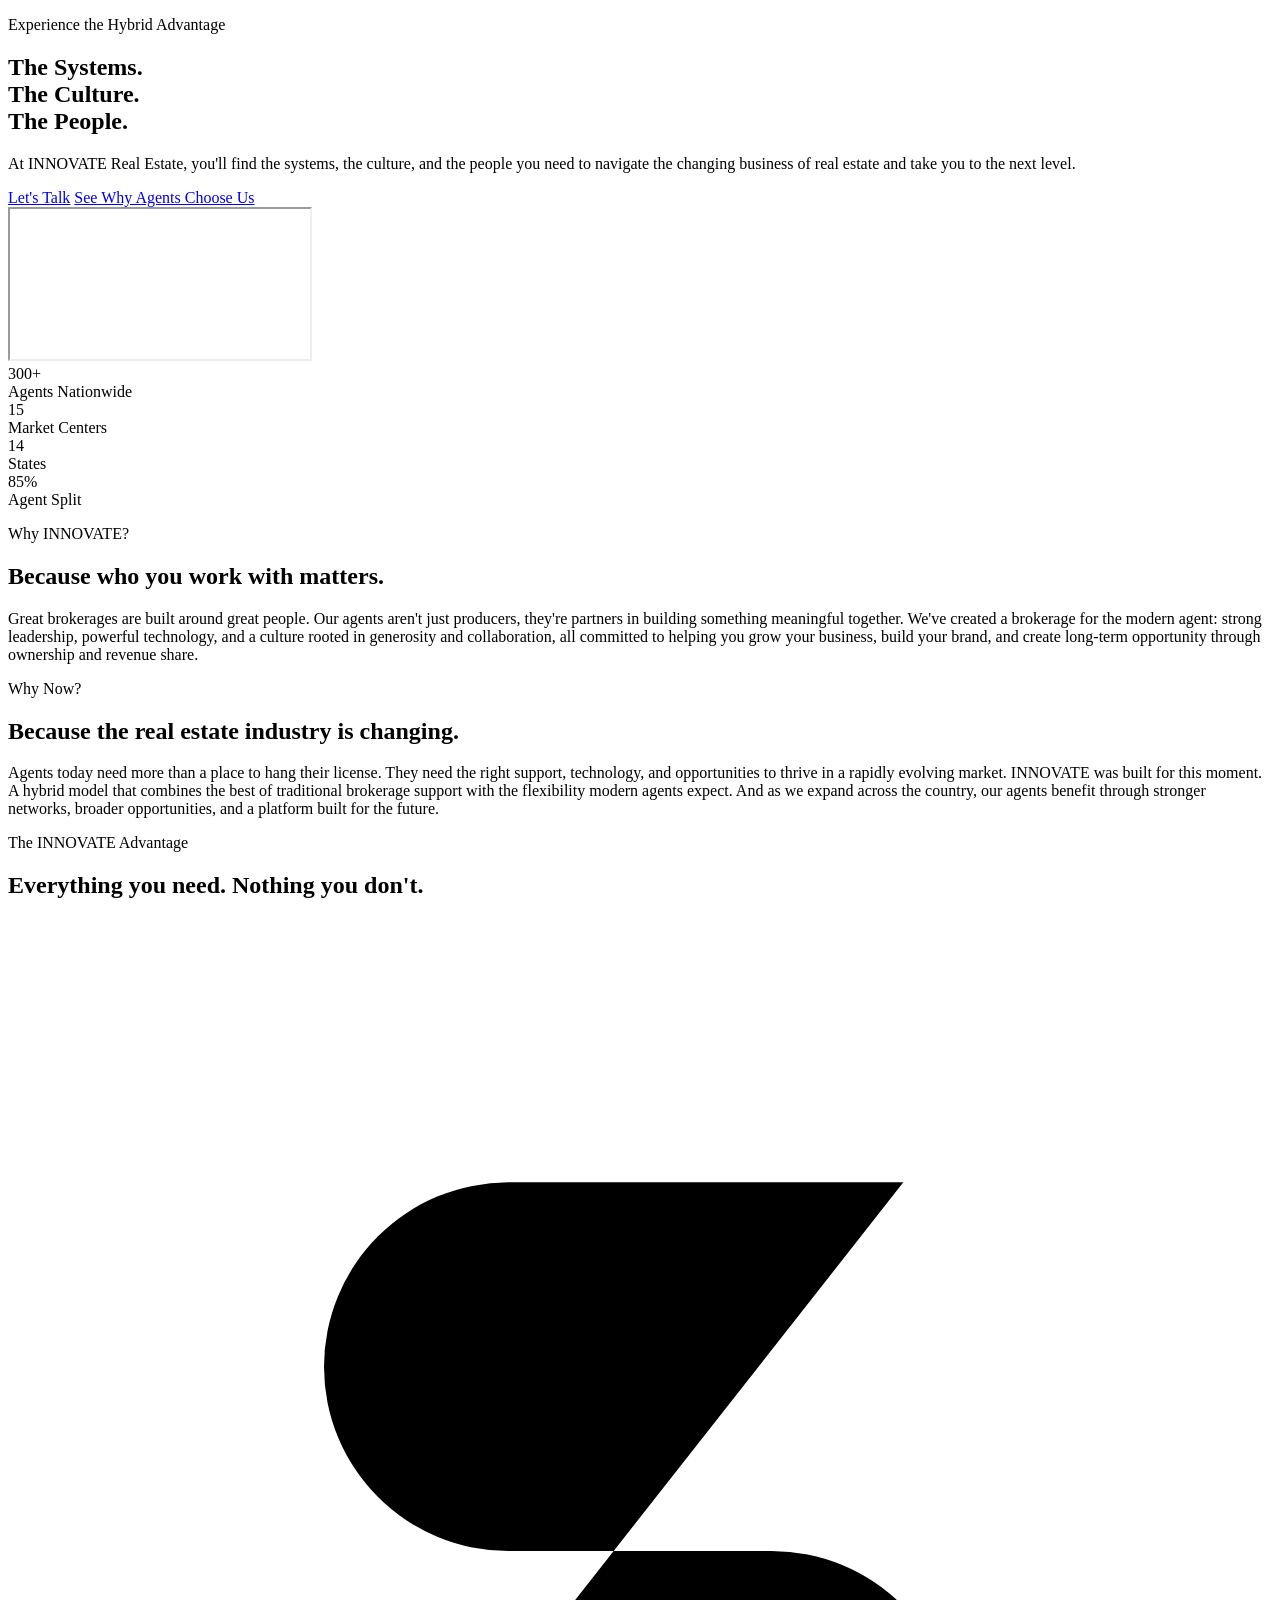
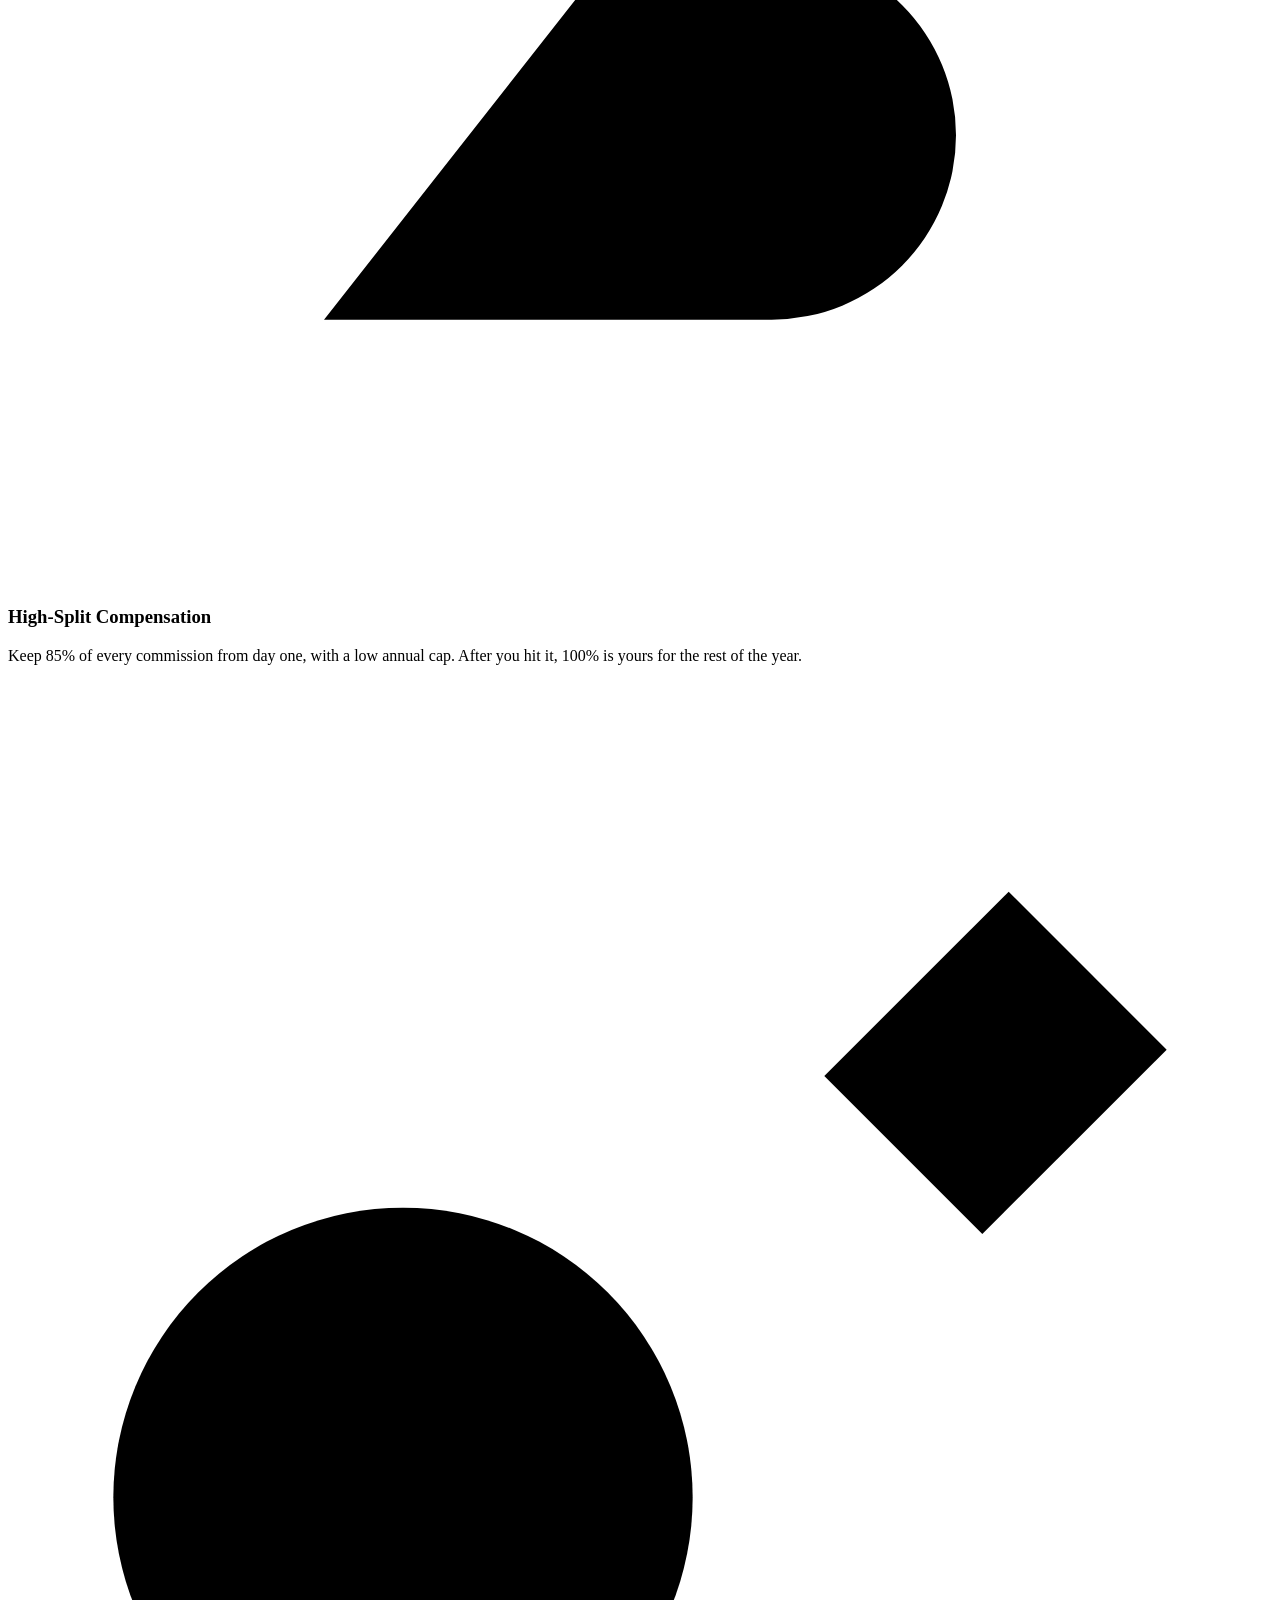
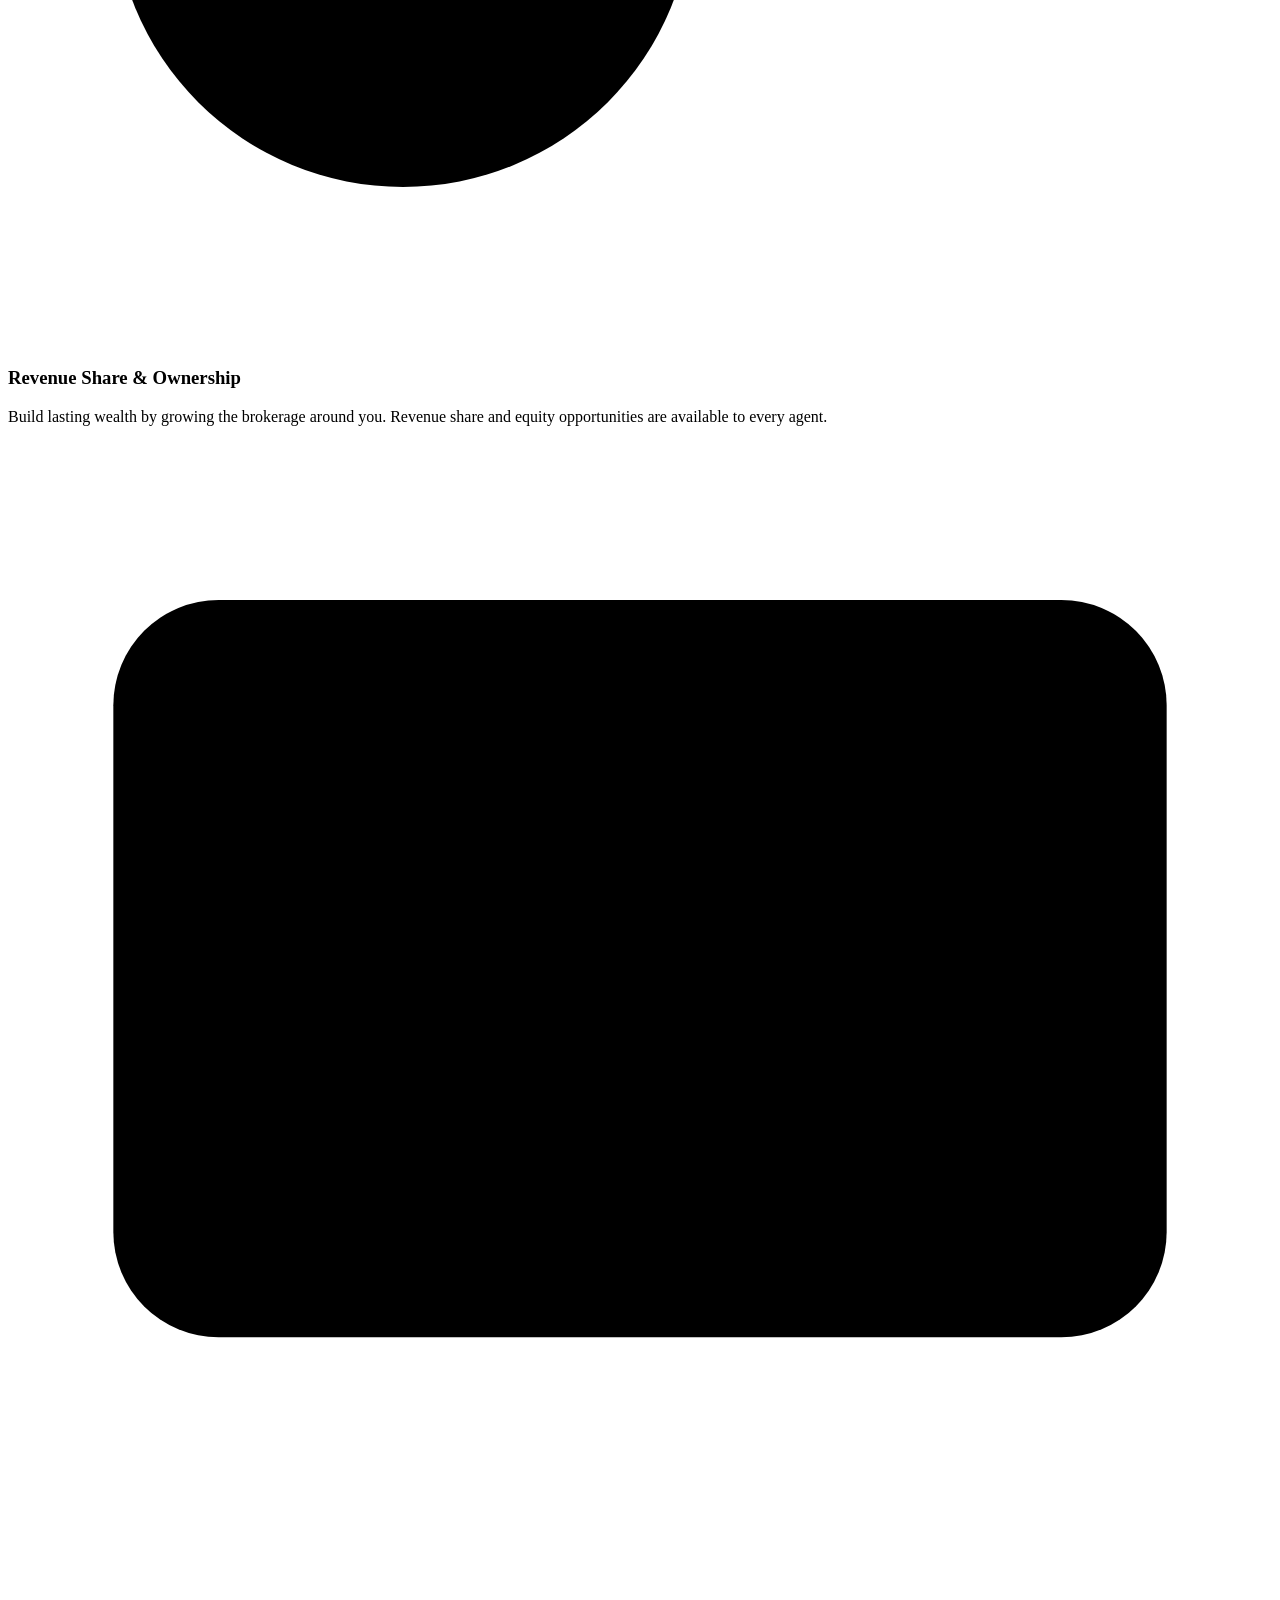
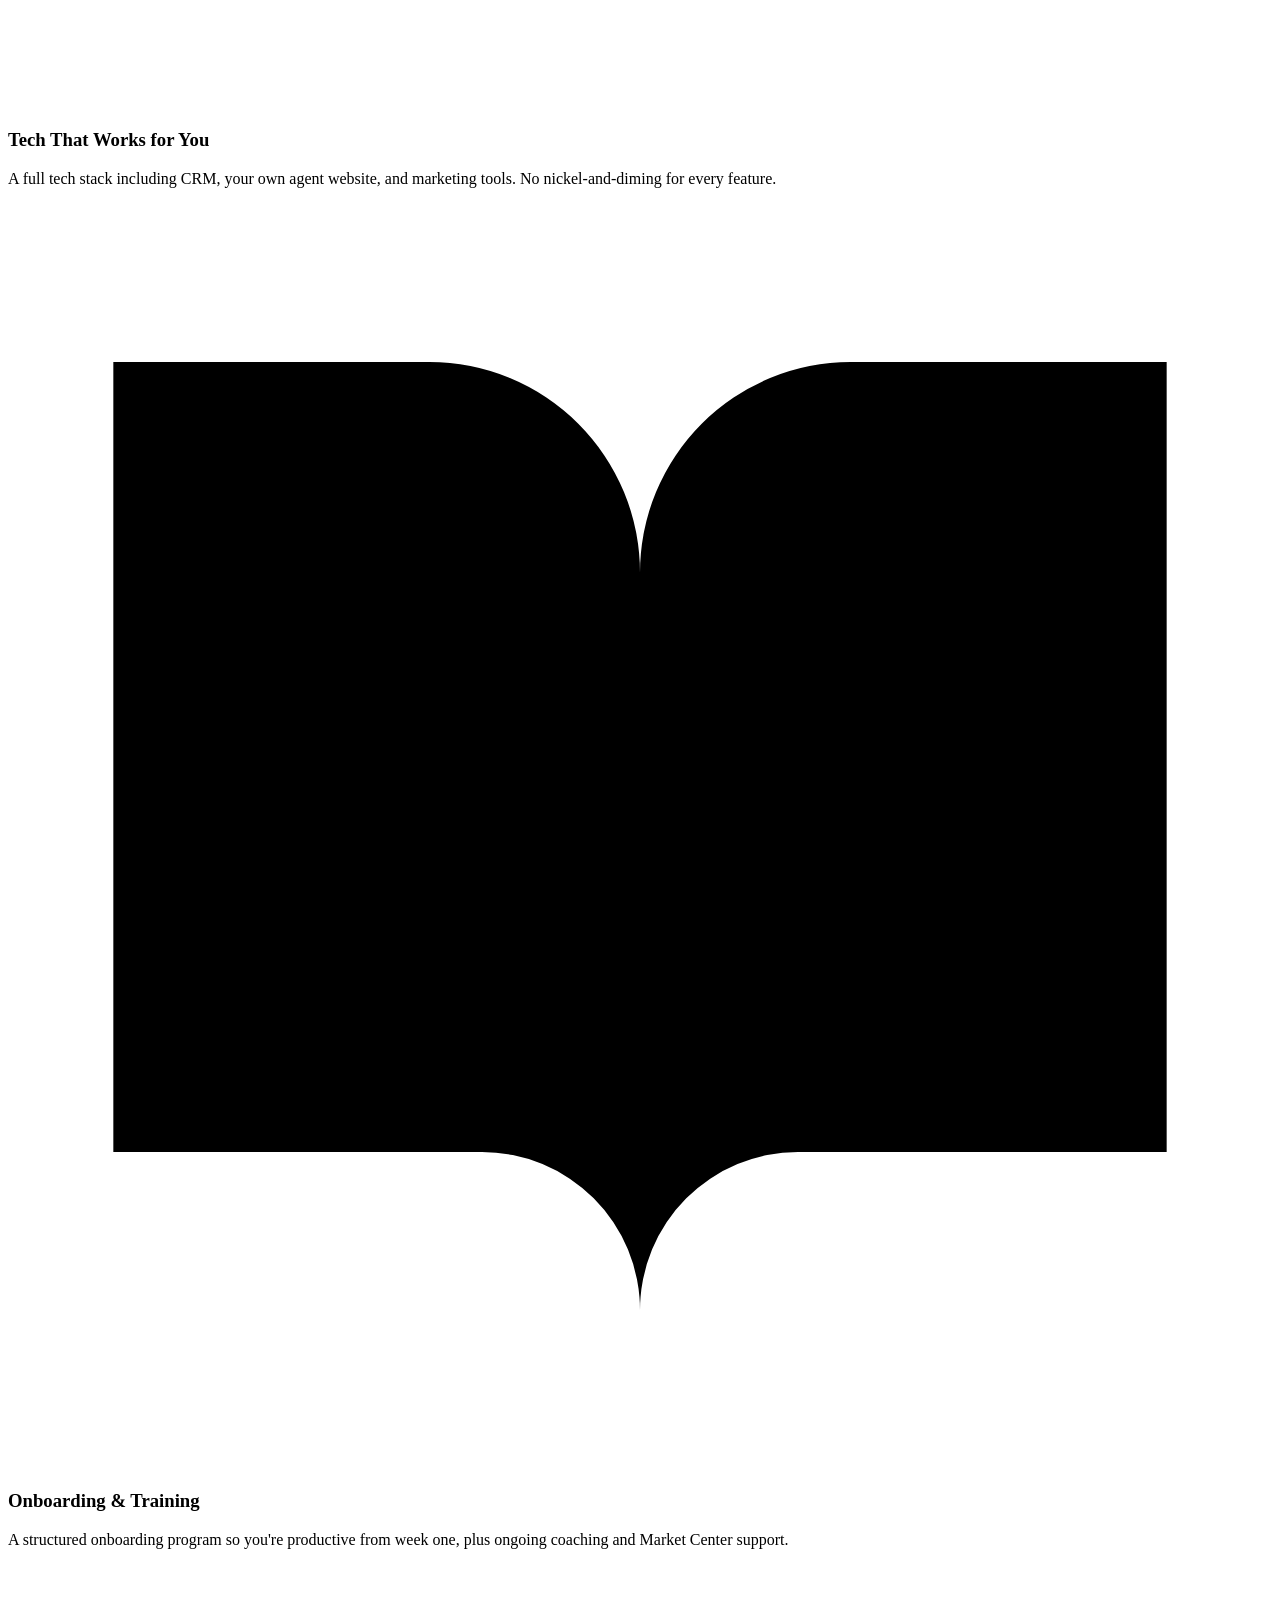
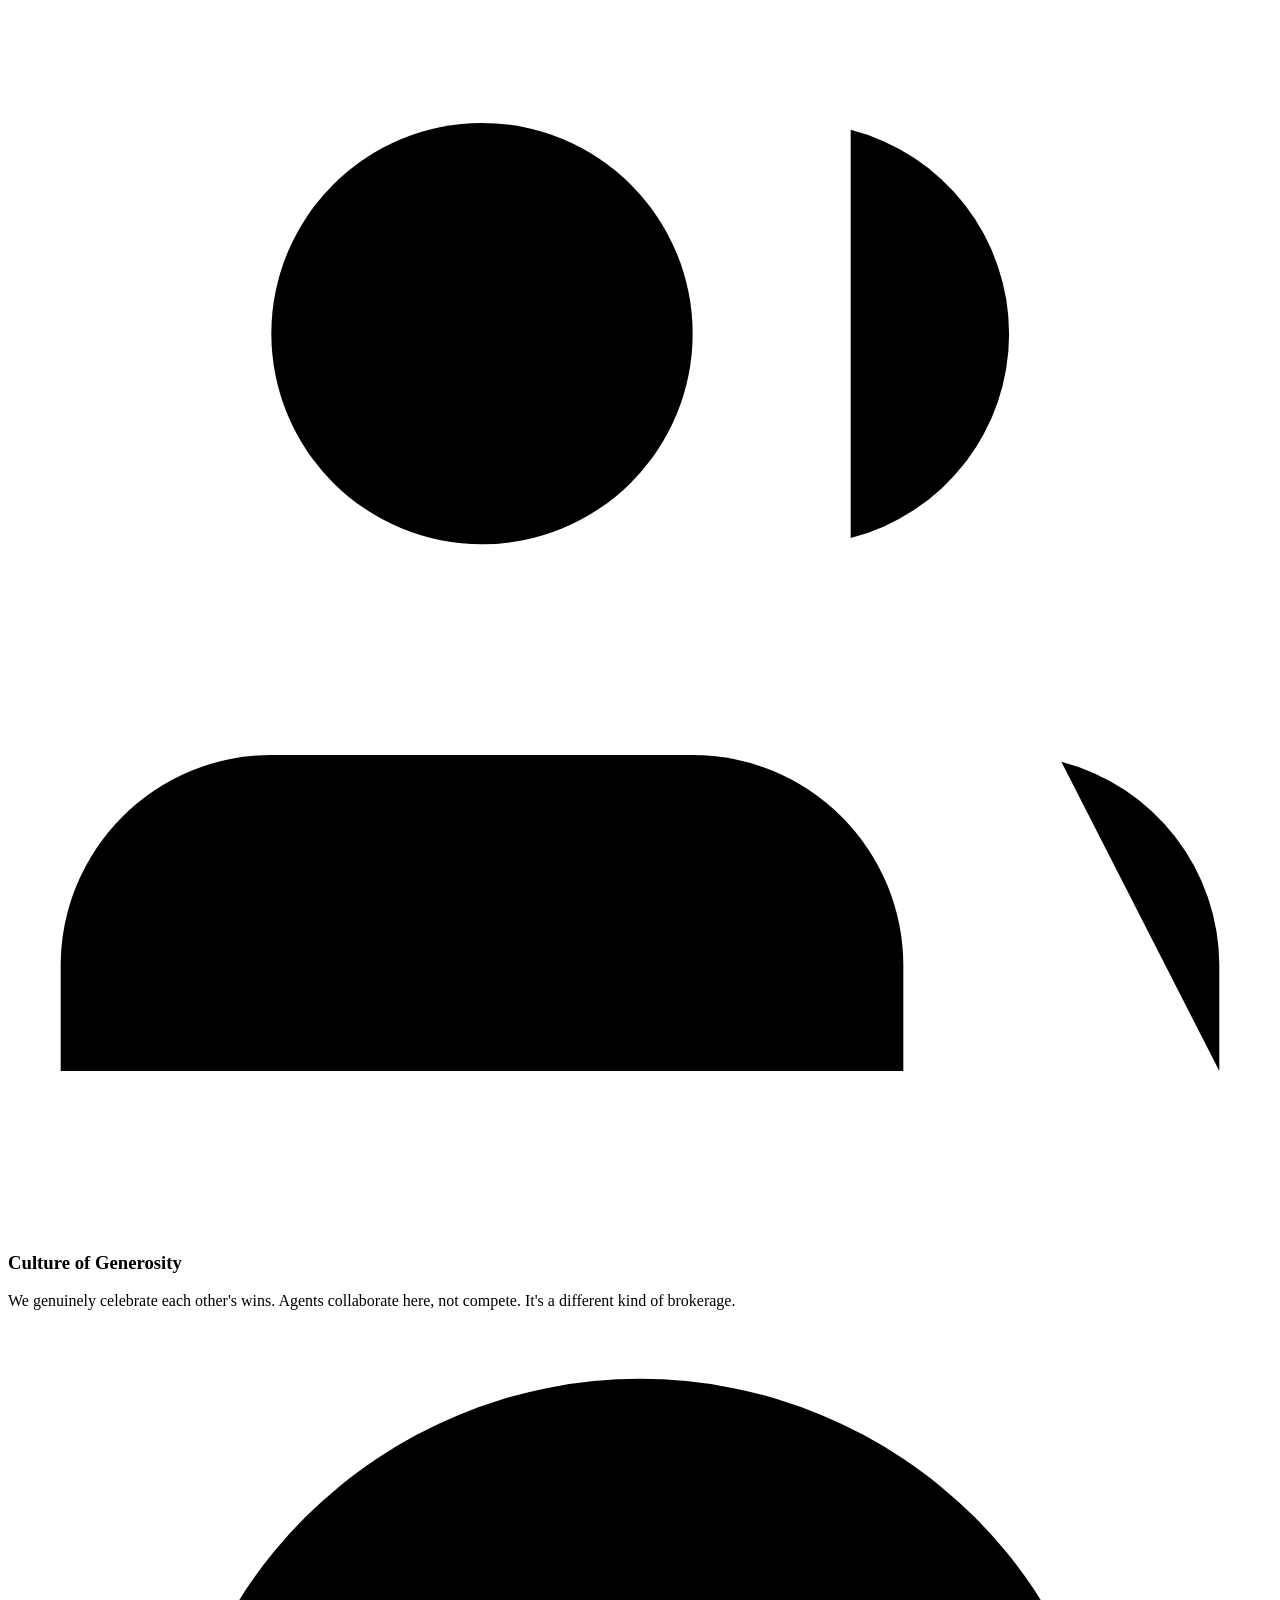
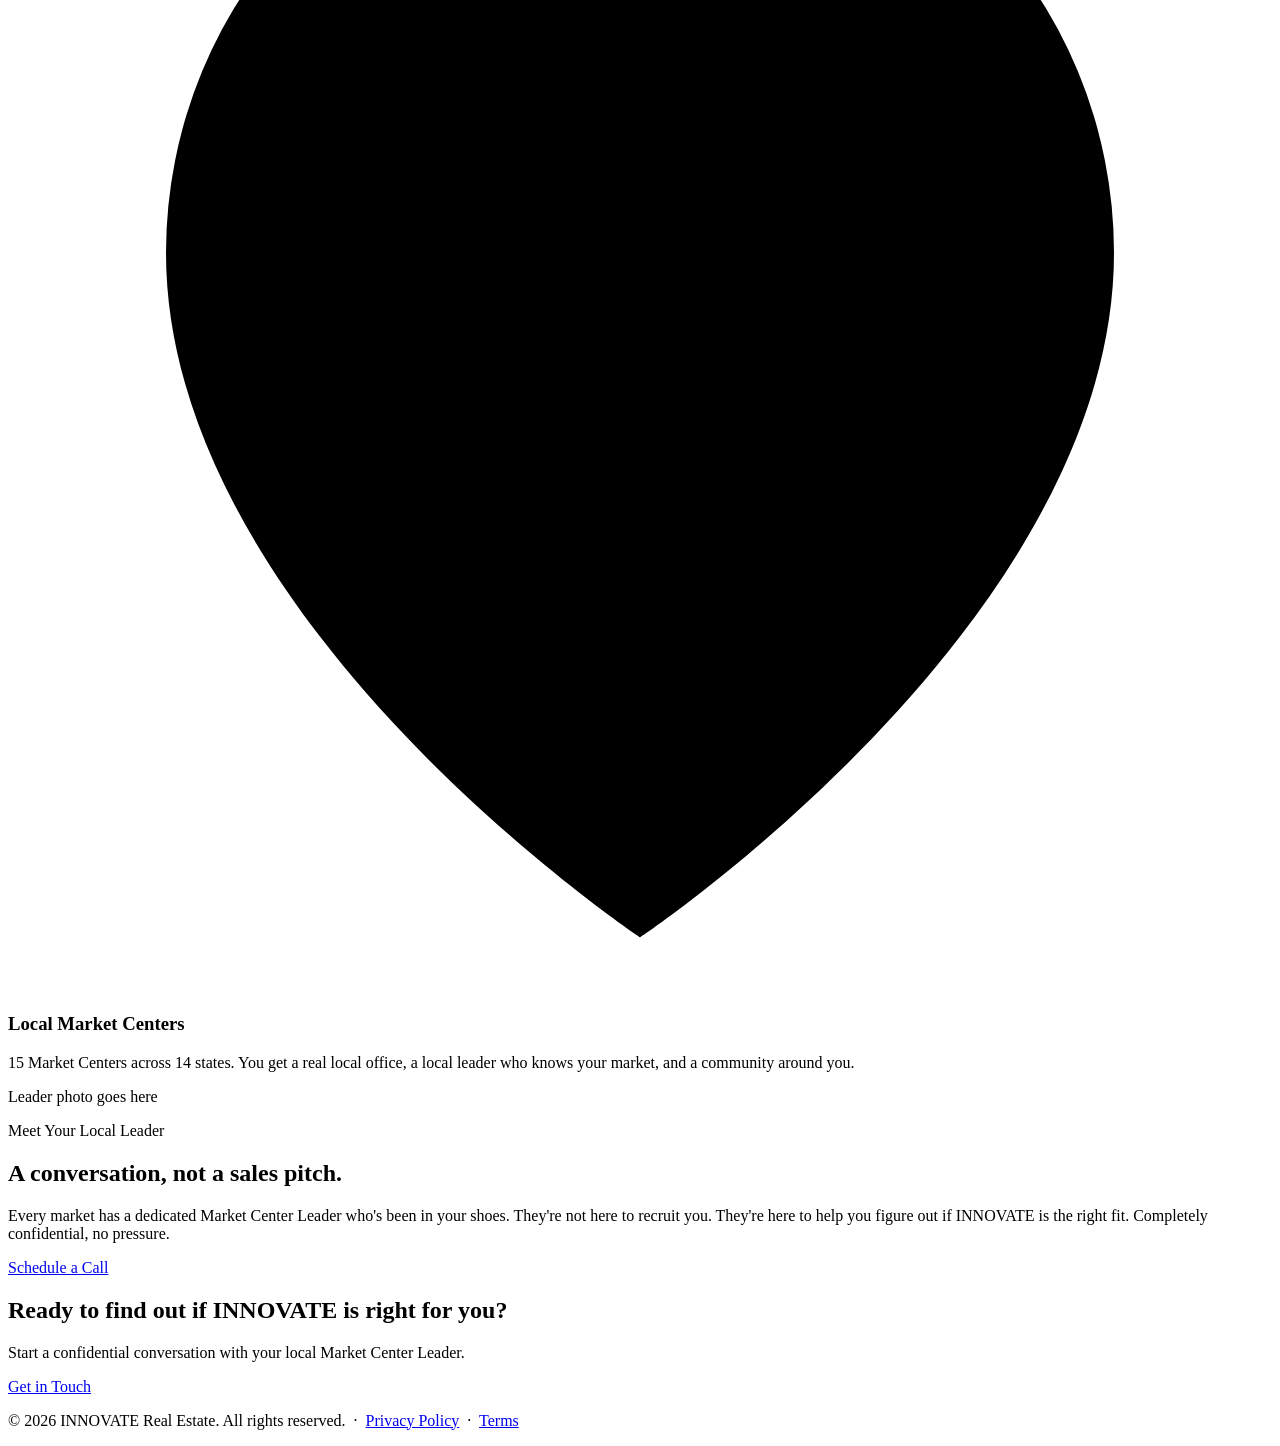
==== site/index.html @ 6b34555a "Rebuild Why INNOVATE / Why Now with inline styles Removed CSS class approach that was not rendering " ====
﻿<!DOCTYPE html>
<html lang="en">
<head>
  <meta charset="UTF-8" />
  <meta name="viewport" content="width=device-width, initial-scale=1.0" />
  <title>Grow with INNOVATE Real Estate</title>
  <link rel="preconnect" href="https://fonts.googleapis.com" />
  <link rel="preconnect" href="https://fonts.gstatic.com" crossorigin />
  <link href="https://fonts.googleapis.com/css2?family=Inter:wght@400;500;600;700;800;900&display=swap" rel="stylesheet" />
  <link rel="stylesheet" href="/styles.css" />
</head>
<body>

  <div id="nav-placeholder"></div>
  <script src="/nav.js"></script>

  <!-- â”€â”€ HERO â”€â”€â”€â”€â”€â”€â”€â”€â”€â”€â”€â”€â”€â”€â”€â”€â”€â”€â”€â”€â”€â”€â”€â”€â”€â”€â”€â”€â”€â”€â”€â”€â”€â”€â”€â”€â”€â”€â”€â”€â”€â”€â”€ -->
  <section class="hero">
    <div class="container">
      <div class="hero__grid">
        <div>
          <p class="hero__eyebrow">Experience the Hybrid Advantage</p>
          <h1 class="hero__headline">
            The Systems.<br>
            The Culture.<br>
            <span style="color:var(--brand)">The People.</span>
          </h1>
          <p class="hero__sub">
            At INNOVATE Real Estate, you'll find the systems, the culture, and the people you need to navigate the changing business of real estate and take you to the next level.
          </p>
          <div class="hero__actions">
            <a href="#contact" class="btn btn--primary">Let's Talk</a>
            <a href="#why" class="btn btn--outline">See Why Agents Choose Us</a>
          </div>
        </div>
        <div class="hero__video">
          <iframe
            src="https://www.youtube.com/embed/lhDJ1Lbfg0I"
            title="INNOVATE Real Estate"
            loading="lazy"
            allow="accelerometer; autoplay; clipboard-write; encrypted-media; gyroscope; picture-in-picture"
            allowfullscreen>
          </iframe>
        </div>
      </div>
    </div>
  </section>

  <!-- â”€â”€ STATS BAND â”€â”€â”€â”€â”€â”€â”€â”€â”€â”€â”€â”€â”€â”€â”€â”€â”€â”€â”€â”€â”€â”€â”€â”€â”€â”€â”€â”€â”€â”€â”€â”€â”€â”€â”€ -->
  <section class="stats">
    <div class="container">
      <div class="stats__grid">
        <div>
          <div class="stats__number">300+</div>
          <div class="stats__label">Agents Nationwide</div>
        </div>
        <div>
          <div class="stats__number">15</div>
          <div class="stats__label">Market Centers</div>
        </div>
        <div>
          <div class="stats__number">14</div>
          <div class="stats__label">States</div>
        </div>
        <div>
          <div class="stats__number">85%</div>
          <div class="stats__label">Agent Split</div>
        </div>
      </div>
    </div>
  </section>

  <!-- WHY INNOVATE / WHY NOW -->
  <section style=”padding:80px 0; background:#f4f5f1;”>
    <div class=”container”>
      <div style=”display:flex; flex-direction:row; gap:56px;”>

        <div style=”flex:1; min-width:0; border-left:3px solid #82C112; padding-left:28px;”>
          <p class=”section-eyebrow”>Why INNOVATE?</p>
          <h2 style=”font-family:'Inter',sans-serif; font-size:clamp(1.4rem,3vw,1.9rem); font-weight:800; line-height:1.15; letter-spacing:-.02em; margin-bottom:20px;”>Because who you work with matters.</h2>
          <p style=”font-size:.97rem; color:#5b5b5b; line-height:1.8;”>Great brokerages are built around great people. Our agents aren't just producers, they're partners in building something meaningful together. We've created a brokerage for the modern agent: strong leadership, powerful technology, and a culture rooted in generosity and collaboration, all committed to helping you grow your business, build your brand, and create long-term opportunity through ownership and revenue share.</p>
        </div>

        <div style=”flex:1; min-width:0; border-left:3px solid #82C112; padding-left:28px;”>
          <p class=”section-eyebrow”>Why Now?</p>
          <h2 style=”font-family:'Inter',sans-serif; font-size:clamp(1.4rem,3vw,1.9rem); font-weight:800; line-height:1.15; letter-spacing:-.02em; margin-bottom:20px;”>Because the real estate industry is changing.</h2>
          <p style=”font-size:.97rem; color:#5b5b5b; line-height:1.8;”>Agents today need more than a place to hang their license. They need the right support, technology, and opportunities to thrive in a rapidly evolving market. INNOVATE was built for this moment. A hybrid model that combines the best of traditional brokerage support with the flexibility modern agents expect. And as we expand across the country, our agents benefit through stronger networks, broader opportunities, and a platform built for the future.</p>
        </div>

      </div>
    </div>
  </section>

  <!-- WHY INNOVATE CARDS -->
  <section class=”section section--stone” id=”why”>
    <div class="container">
      <div class="why__header">
        <p class="section-eyebrow">The INNOVATE Advantage</p>
        <h2 class="section-heading">Everything you need. Nothing you don't.</h2>
      </div>
      <div class="why__grid">

        <div class="card">
          <div class="card__icon">
            <!-- Dollar / compensation icon -->
            <svg viewBox="0 0 24 24" stroke-linecap="round" stroke-linejoin="round">
              <line x1="12" y1="1" x2="12" y2="23"/><path d="M17 5H9.5a3.5 3.5 0 0 0 0 7h5a3.5 3.5 0 0 1 0 7H6"/>
            </svg>
          </div>
          <h3 class="card__title">High-Split Compensation</h3>
          <p class="card__body">
            Keep 85% of every commission from day one, with a low annual cap.
            After you hit it, 100% is yours for the rest of the year.
          </p>
        </div>

        <div class="card">
          <div class="card__icon">
            <!-- Ownership / key icon -->
            <svg viewBox="0 0 24 24" stroke-linecap="round" stroke-linejoin="round">
              <circle cx="7.5" cy="15.5" r="5.5"/><path d="M21 2l-9.6 9.6"/><path d="M15.5 7.5l3 3L22 7l-3-3"/>
            </svg>
          </div>
          <h3 class="card__title">Revenue Share &amp; Ownership</h3>
          <p class="card__body">
            Build lasting wealth by growing the brokerage around you.
            Revenue share and equity opportunities are available to every agent.
          </p>
        </div>

        <div class="card">
          <div class="card__icon">
            <!-- Tech / laptop icon -->
            <svg viewBox="0 0 24 24" stroke-linecap="round" stroke-linejoin="round">
              <rect x="2" y="3" width="20" height="14" rx="2"/><path d="M8 21h8"/><path d="M12 17v4"/>
            </svg>
          </div>
          <h3 class="card__title">Tech That Works for You</h3>
          <p class="card__body">
            A full tech stack including CRM, your own agent website, and marketing tools.
            No nickel-and-diming for every feature.
          </p>
        </div>

        <div class="card">
          <div class="card__icon">
            <!-- Training / book icon -->
            <svg viewBox="0 0 24 24" stroke-linecap="round" stroke-linejoin="round">
              <path d="M2 3h6a4 4 0 0 1 4 4v14a3 3 0 0 0-3-3H2z"/><path d="M22 3h-6a4 4 0 0 0-4 4v14a3 3 0 0 1 3-3h7z"/>
            </svg>
          </div>
          <h3 class="card__title">Onboarding &amp; Training</h3>
          <p class="card__body">
            A structured onboarding program so you're productive from week one,
            plus ongoing coaching and Market Center support.
          </p>
        </div>

        <div class="card">
          <div class="card__icon">
            <!-- Community / people icon -->
            <svg viewBox="0 0 24 24" stroke-linecap="round" stroke-linejoin="round">
              <path d="M17 21v-2a4 4 0 0 0-4-4H5a4 4 0 0 0-4 4v2"/><circle cx="9" cy="7" r="4"/>
              <path d="M23 21v-2a4 4 0 0 0-3-3.87"/><path d="M16 3.13a4 4 0 0 1 0 7.75"/>
            </svg>
          </div>
          <h3 class="card__title">Culture of Generosity</h3>
          <p class="card__body">
            We genuinely celebrate each other's wins. Agents collaborate here,
            not compete. It's a different kind of brokerage.
          </p>
        </div>

        <div class="card">
          <div class="card__icon">
            <!-- Location / market center icon -->
            <svg viewBox="0 0 24 24" stroke-linecap="round" stroke-linejoin="round">
              <path d="M21 10c0 7-9 13-9 13s-9-6-9-13a9 9 0 0 1 18 0z"/><circle cx="12" cy="10" r="3"/>
            </svg>
          </div>
          <h3 class="card__title">Local Market Centers</h3>
          <p class="card__body">
            15 Market Centers across 14 states. You get a real local office,
            a local leader who knows your market, and a community around you.
          </p>
        </div>

      </div>
    </div>
  </section>

  <!-- â”€â”€ LOCAL LEADER â”€â”€â”€â”€â”€â”€â”€â”€â”€â”€â”€â”€â”€â”€â”€â”€â”€â”€â”€â”€â”€â”€â”€â”€â”€â”€â”€â”€â”€â”€â”€â”€â”€ -->
  <section class="section" id="leader">
    <div class="container">
      <div class="leader__grid">
        <div class="leader__img leader__img--placeholder">
          <!-- Replace with actual leader photo: <img src="images/leader.jpg" alt="Your Name"> -->
          <span>Leader photo goes here</span>
        </div>
        <div class="leader__body">
          <p class="section-eyebrow">Meet Your Local Leader</p>
          <h2 class="section-heading">A conversation, not a sales pitch.</h2>
          <p class="leader__text">
            Every market has a dedicated Market Center Leader who's been in your
            shoes. They're not here to recruit you. They're here to help you
            figure out if INNOVATE is the right fit. Completely confidential,
            no pressure.
          </p>
          <a href="#contact" class="btn btn--primary">Schedule a Call</a>
        </div>
      </div>
    </div>
  </section>

  <!-- â”€â”€ CTA BAND â”€â”€â”€â”€â”€â”€â”€â”€â”€â”€â”€â”€â”€â”€â”€â”€â”€â”€â”€â”€â”€â”€â”€â”€â”€â”€â”€â”€â”€â”€â”€â”€â”€â”€â”€â”€â”€ -->
  <section class="cta-band" id="contact">
    <div class="container">
      <h2>Ready to find out if INNOVATE is right for you?</h2>
      <p>Start a confidential conversation with your local Market Center Leader.</p>
      <!-- Replace this with your actual contact form or Calendly link -->
      <a href="mailto:info@innovateonline.com" class="btn btn--white">Get in Touch</a>
    </div>
  </section>

  <!-- â”€â”€ FOOTER â”€â”€â”€â”€â”€â”€â”€â”€â”€â”€â”€â”€â”€â”€â”€â”€â”€â”€â”€â”€â”€â”€â”€â”€â”€â”€â”€â”€â”€â”€â”€â”€â”€â”€â”€â”€â”€â”€â”€ -->
  <footer class="footer">
    <div class="container">
      <p>&copy; 2026 INNOVATE Real Estate. All rights reserved.
        &nbsp;&middot;&nbsp; <a href="#">Privacy Policy</a>
        &nbsp;&middot;&nbsp; <a href="#">Terms</a>
      </p>
    </div>
  </footer>

</body>
</html>
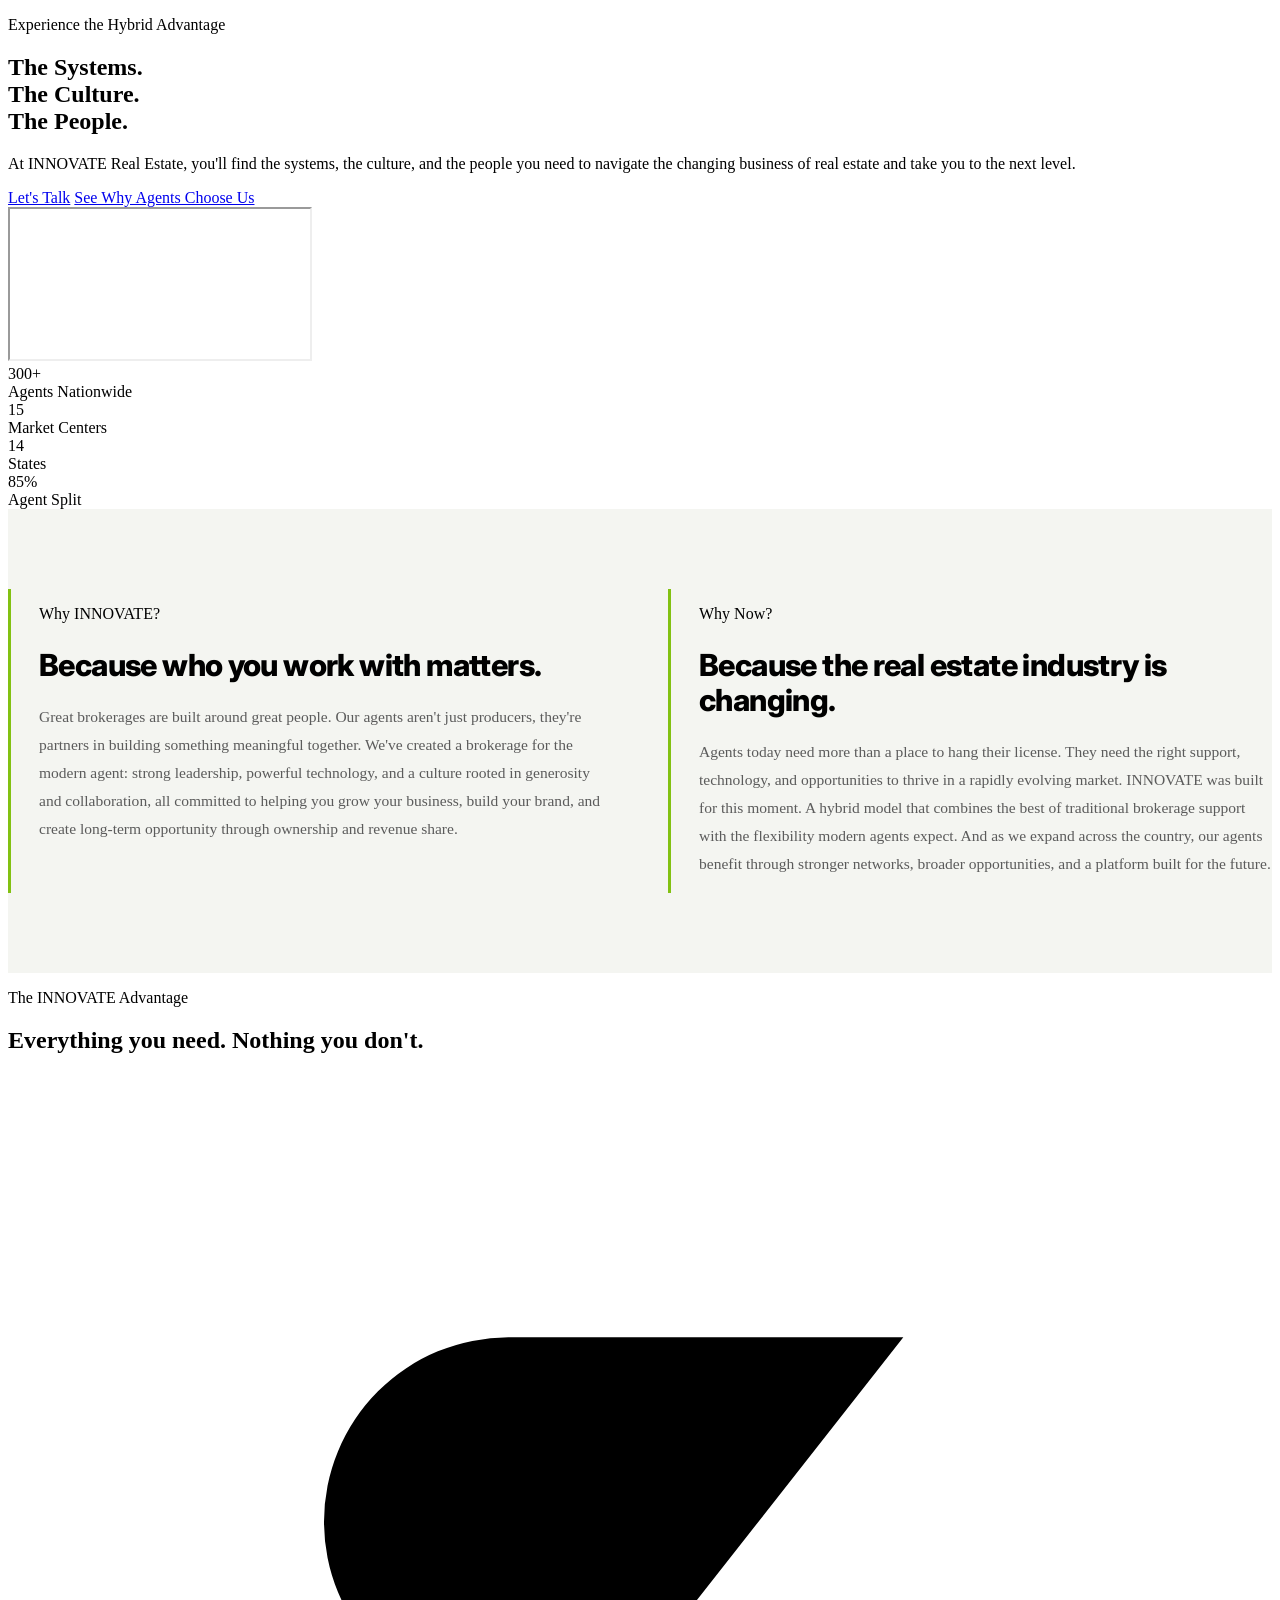
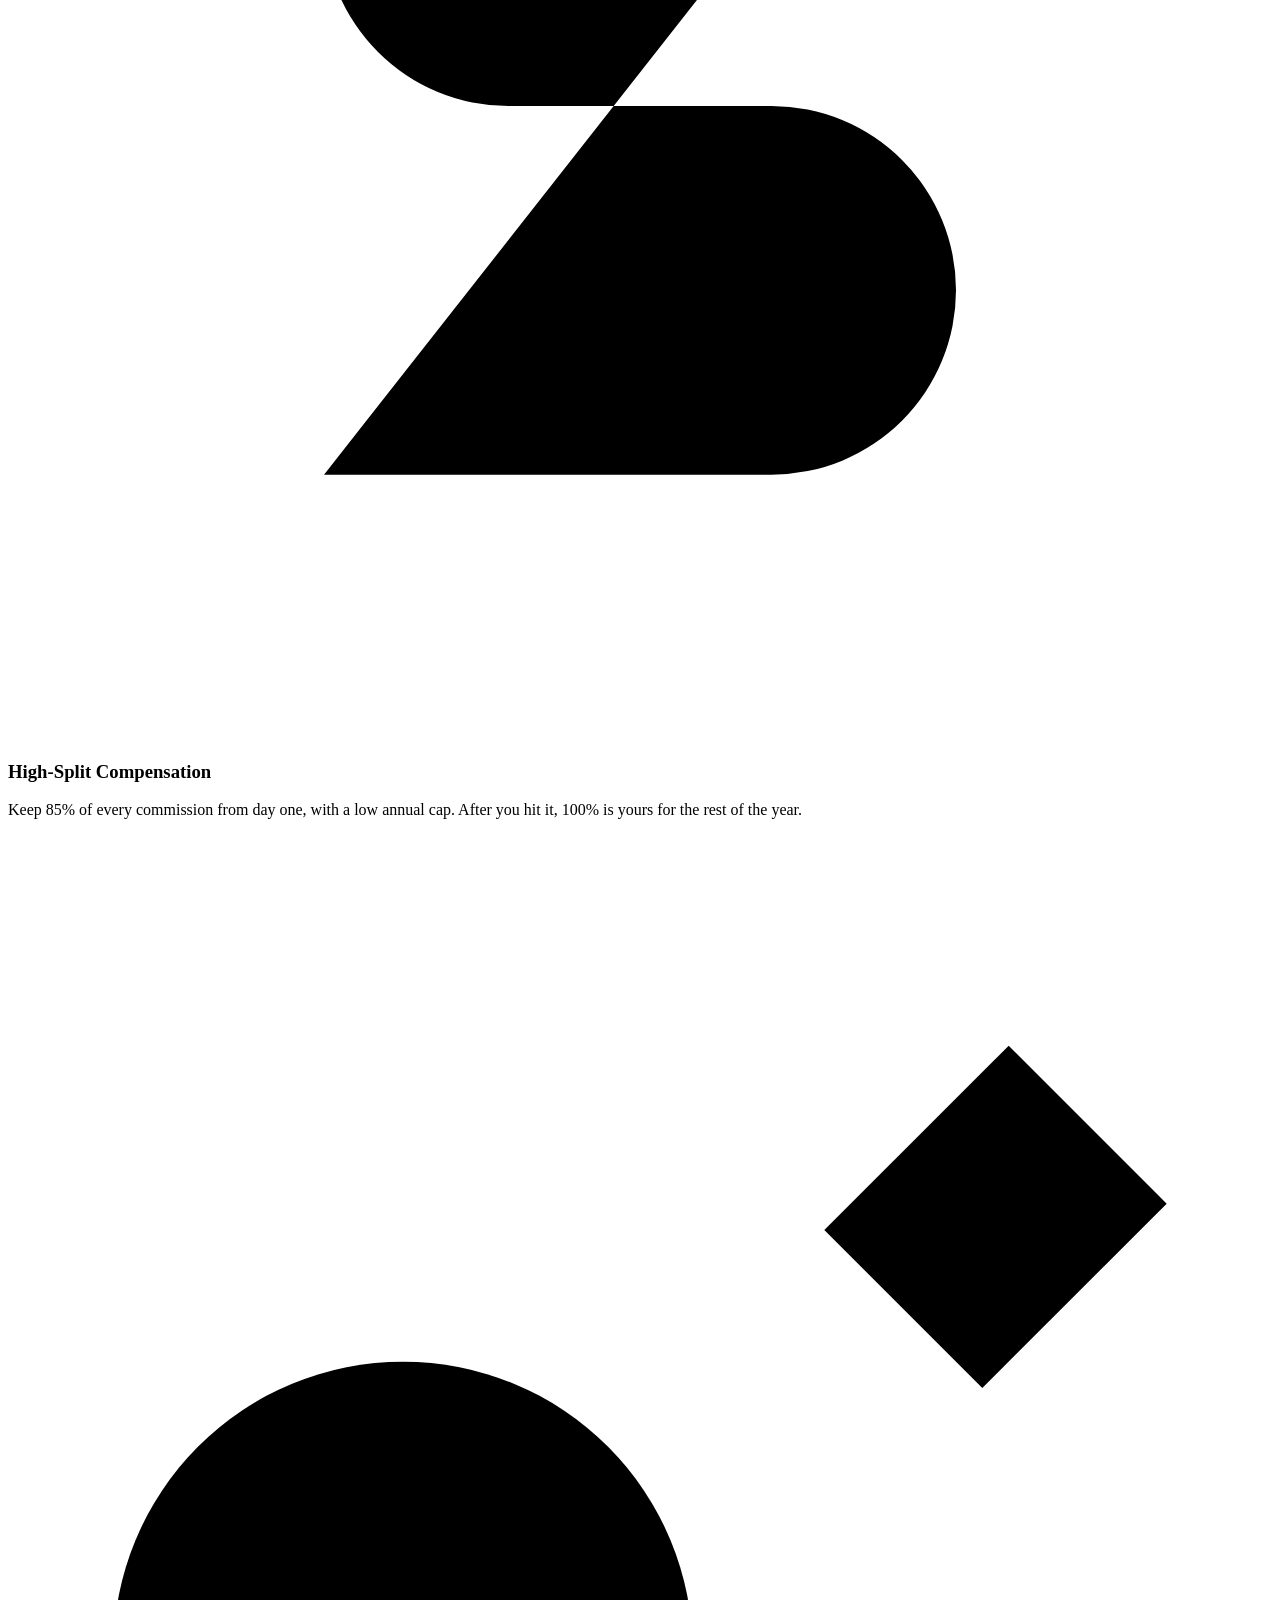
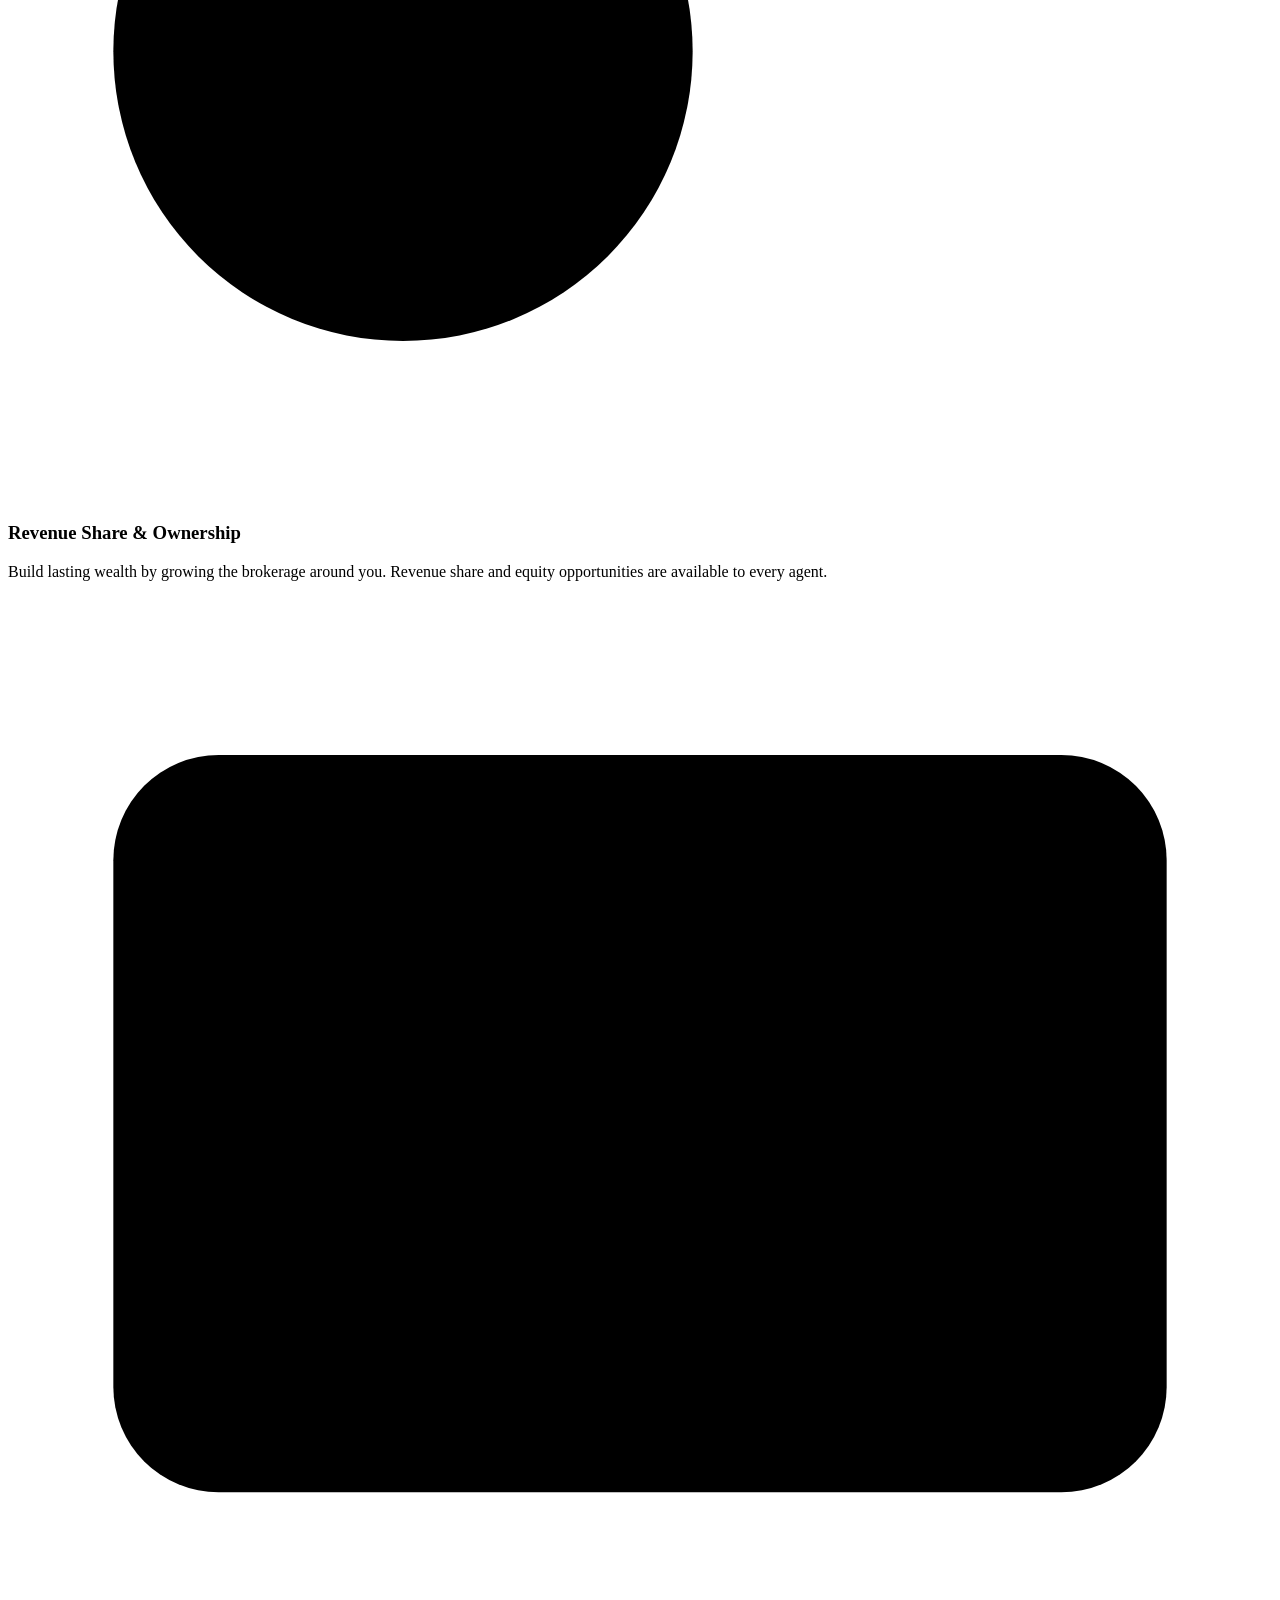
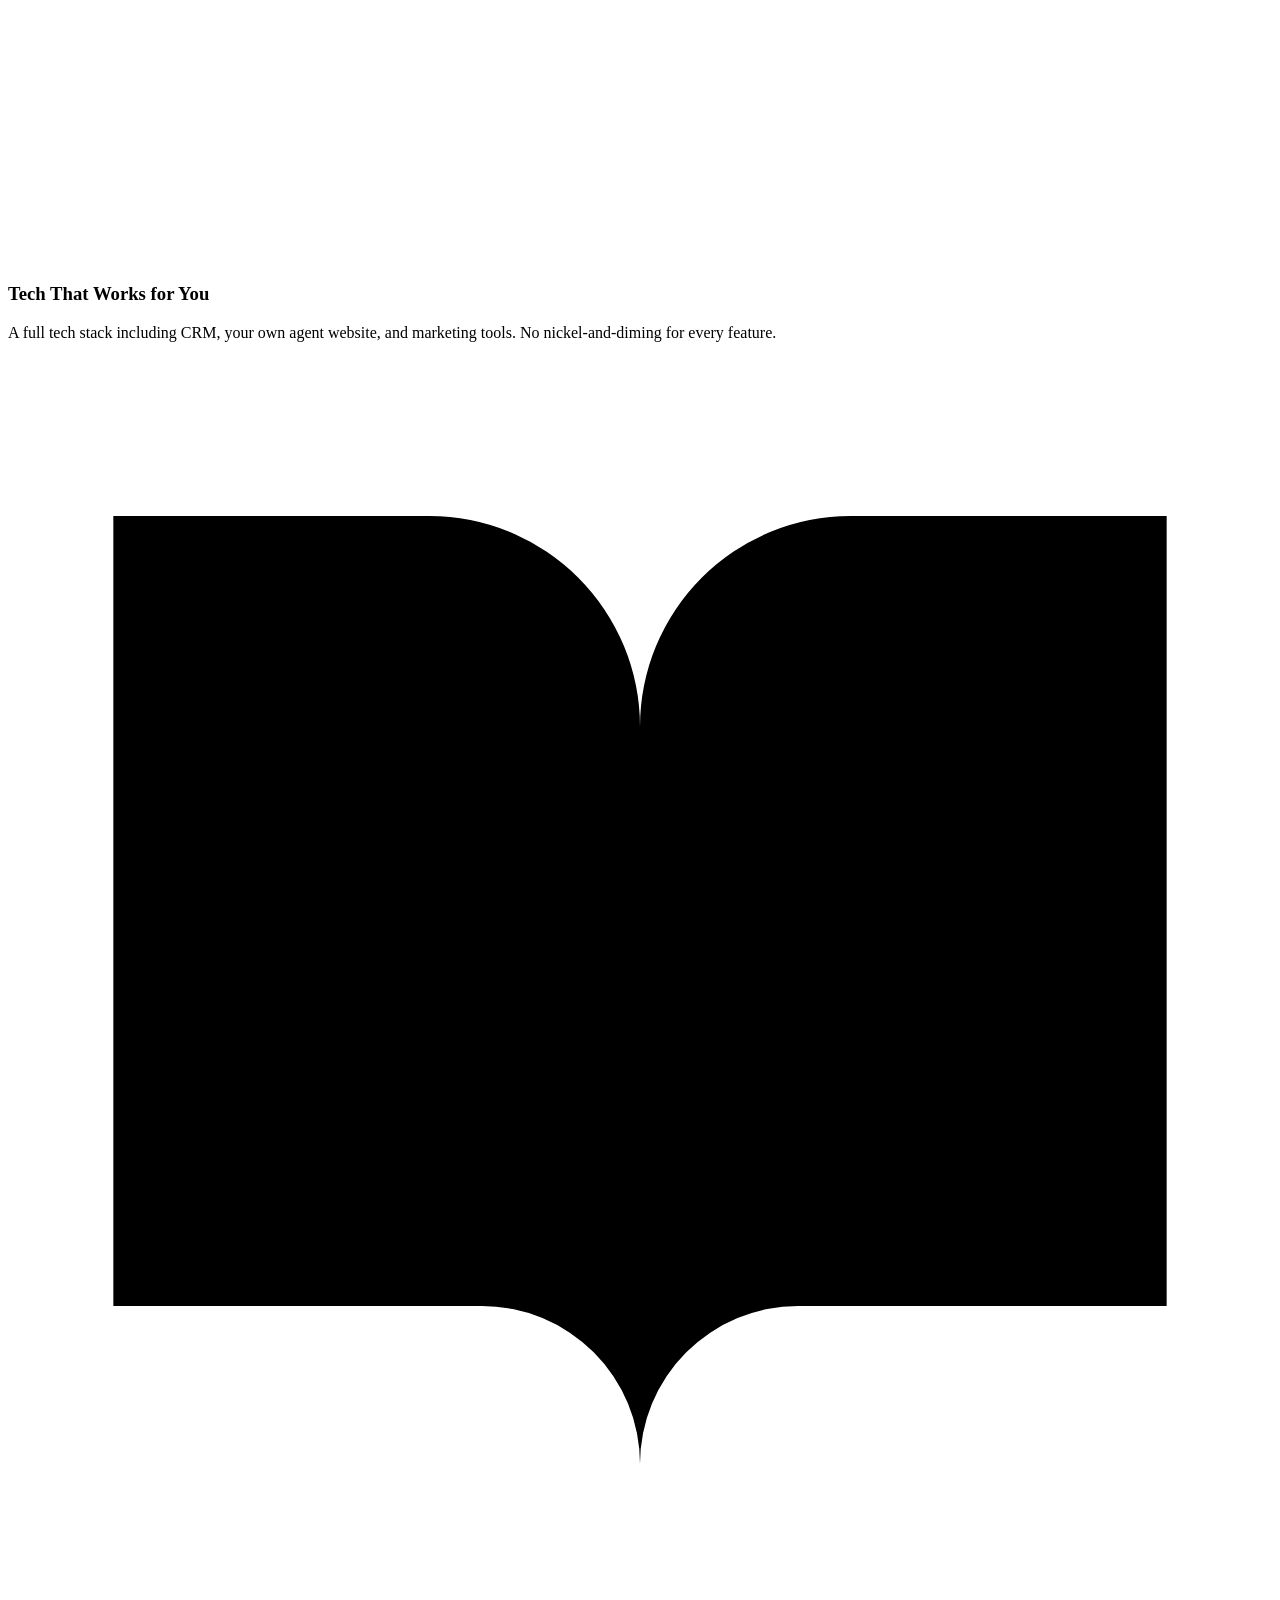
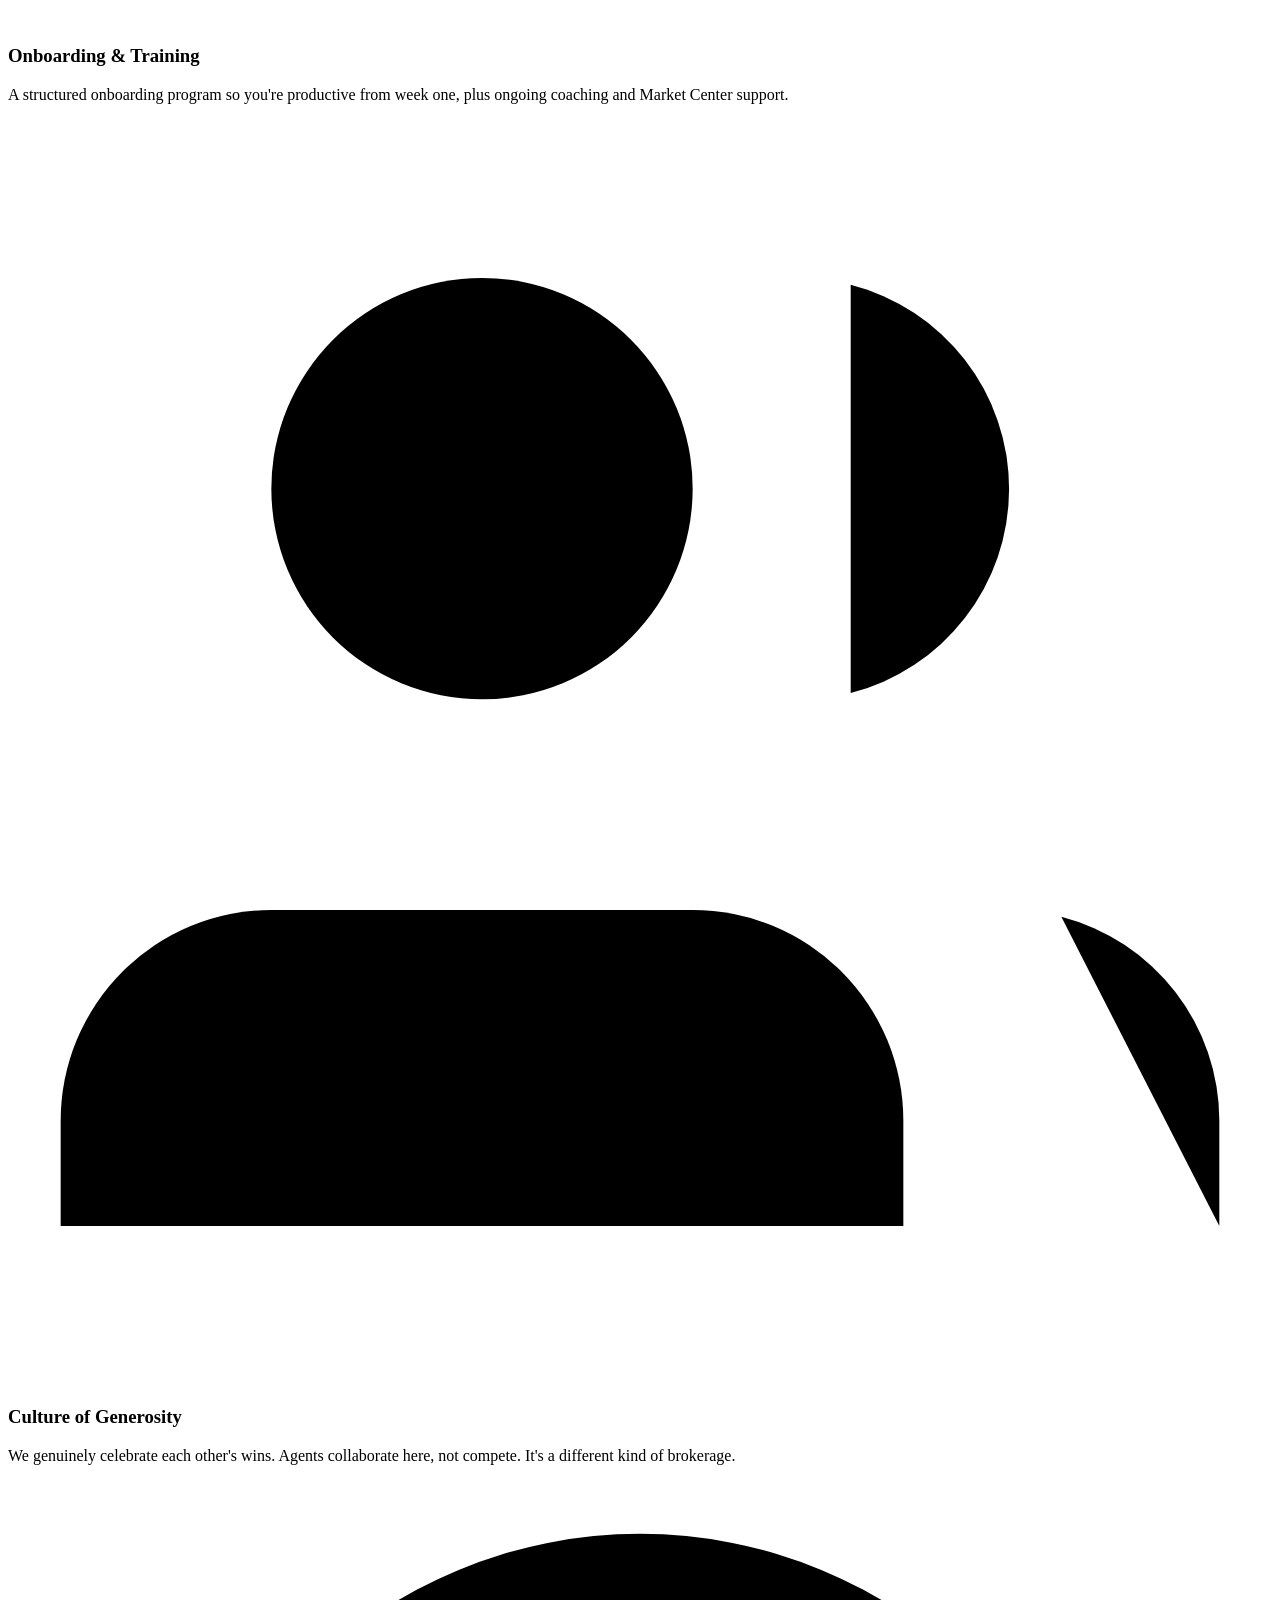
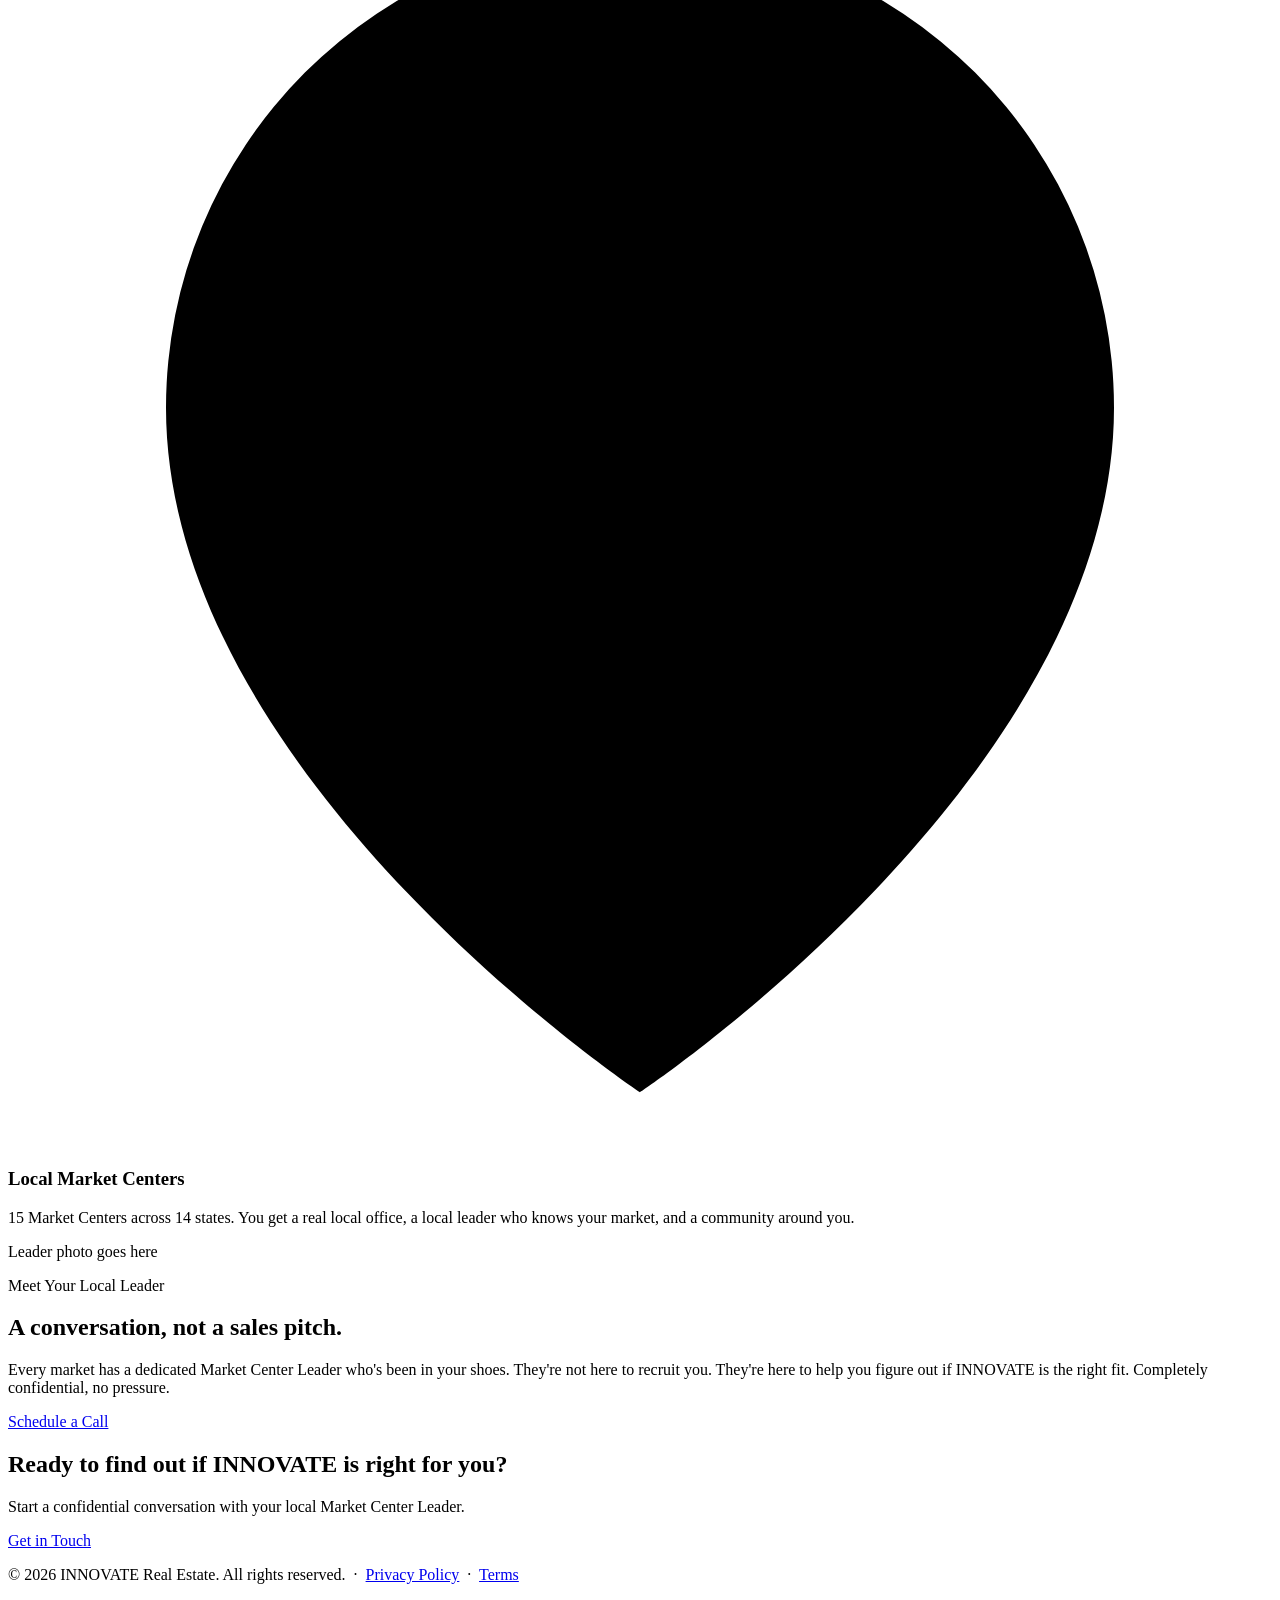
==== commit a7c3b74a: "Fix Why INNOVATE/Why Now encoding issue Rewrote section with class-based markup and a page-level sty" ====
--- a/site/index.html
+++ b/site/index.html
@@ -8,6 +8,14 @@
   <link rel="preconnect" href="https://fonts.gstatic.com" crossorigin />
   <link href="https://fonts.googleapis.com/css2?family=Inter:wght@400;500;600;700;800;900&display=swap" rel="stylesheet" />
   <link rel="stylesheet" href="/styles.css" />
+  <style>
+  .reasons{padding:80px 0;background:#f4f5f1;}
+  .reasons__grid{display:flex;flex-direction:row;gap:56px;}
+  .reasons__item{flex:1;min-width:0;border-left:3px solid #82C112;padding-left:28px;}
+  .reasons__heading{font-family:'Inter',sans-serif;font-size:clamp(1.4rem,3vw,1.9rem);font-weight:800;line-height:1.15;letter-spacing:-.02em;margin-bottom:20px;}
+  .reasons__body{font-size:.97rem;color:#5b5b5b;line-height:1.8;}
+  @media(max-width:800px){.reasons__grid{flex-direction:column;gap:40px;}}
+  </style>
 </head>
 <body>
 
@@ -71,27 +79,9 @@
   </section>
 
   <!-- WHY INNOVATE / WHY NOW -->
-  <section style=”padding:80px 0; background:#f4f5f1;”>
-    <div class=”container”>
-      <div style=”display:flex; flex-direction:row; gap:56px;”>
-
-        <div style=”flex:1; min-width:0; border-left:3px solid #82C112; padding-left:28px;”>
-          <p class=”section-eyebrow”>Why INNOVATE?</p>
-          <h2 style=”font-family:'Inter',sans-serif; font-size:clamp(1.4rem,3vw,1.9rem); font-weight:800; line-height:1.15; letter-spacing:-.02em; margin-bottom:20px;”>Because who you work with matters.</h2>
-          <p style=”font-size:.97rem; color:#5b5b5b; line-height:1.8;”>Great brokerages are built around great people. Our agents aren't just producers, they're partners in building something meaningful together. We've created a brokerage for the modern agent: strong leadership, powerful technology, and a culture rooted in generosity and collaboration, all committed to helping you grow your business, build your brand, and create long-term opportunity through ownership and revenue share.</p>
-        </div>
-
-        <div style=”flex:1; min-width:0; border-left:3px solid #82C112; padding-left:28px;”>
-          <p class=”section-eyebrow”>Why Now?</p>
-          <h2 style=”font-family:'Inter',sans-serif; font-size:clamp(1.4rem,3vw,1.9rem); font-weight:800; line-height:1.15; letter-spacing:-.02em; margin-bottom:20px;”>Because the real estate industry is changing.</h2>
-          <p style=”font-size:.97rem; color:#5b5b5b; line-height:1.8;”>Agents today need more than a place to hang their license. They need the right support, technology, and opportunities to thrive in a rapidly evolving market. INNOVATE was built for this moment. A hybrid model that combines the best of traditional brokerage support with the flexibility modern agents expect. And as we expand across the country, our agents benefit through stronger networks, broader opportunities, and a platform built for the future.</p>
-        </div>
-
-      </div>
-    </div>
-  </section>
-
-  <!-- WHY INNOVATE CARDS -->
+  <section class="reasons"><div class="container"><div class="reasons__grid"><div class="reasons__item"><p class="section-eyebrow">Why INNOVATE?</p><h2 class="reasons__heading">Because who you work with matters.</h2><p class="reasons__body">Great brokerages are built around great people. Our agents aren't just producers, they're partners in building something meaningful together. We've created a brokerage for the modern agent: strong leadership, powerful technology, and a culture rooted in generosity and collaboration, all committed to helping you grow your business, build your brand, and create long-term opportunity through ownership and revenue share.</p></div><div class="reasons__item"><p class="section-eyebrow">Why Now?</p><h2 class="reasons__heading">Because the real estate industry is changing.</h2><p class="reasons__body">Agents today need more than a place to hang their license. They need the right support, technology, and opportunities to thrive in a rapidly evolving market. INNOVATE was built for this moment. A hybrid model that combines the best of traditional brokerage support with the flexibility modern agents expect. And as we expand across the country, our agents benefit through stronger networks, broader opportunities, and a platform built for the future.</p></div></div></div></section>
+
+    <!-- WHY INNOVATE CARDS -->
   <section class=”section section--stone” id=”why”>
     <div class="container">
       <div class="why__header">
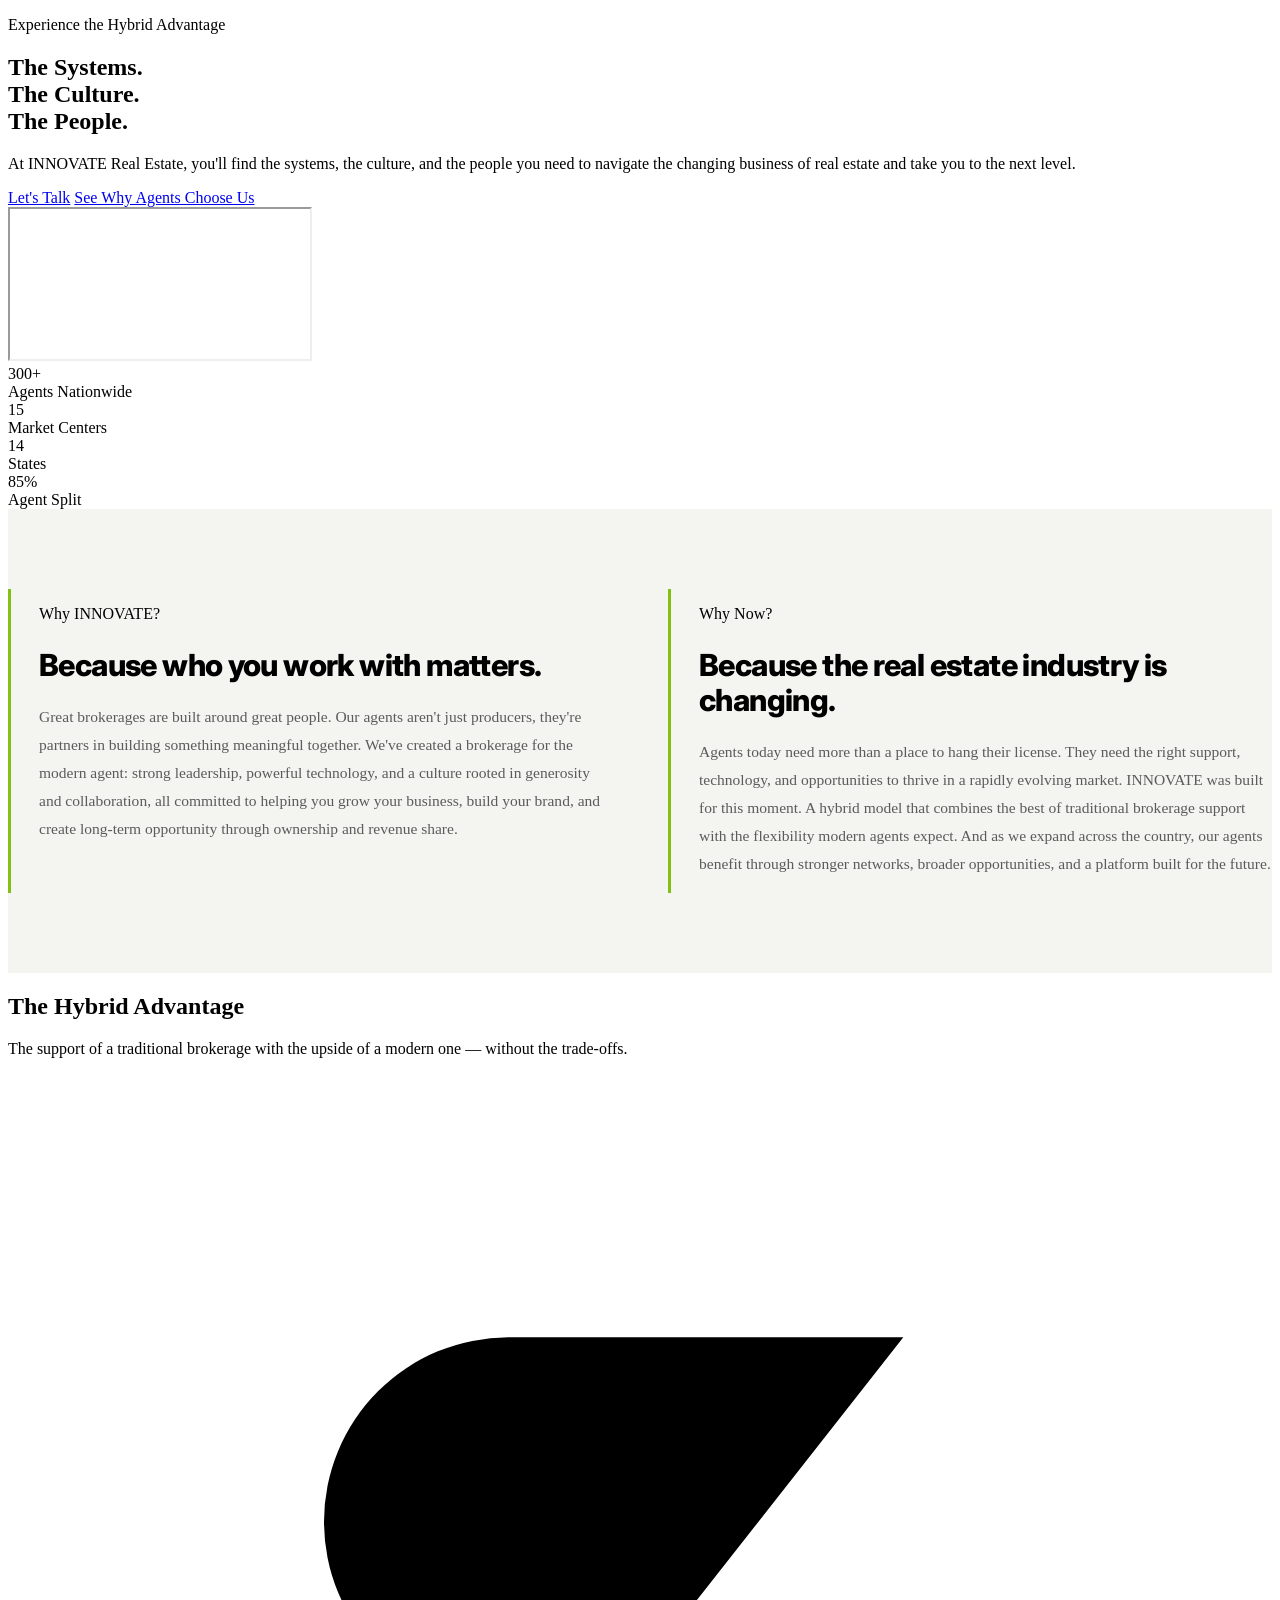
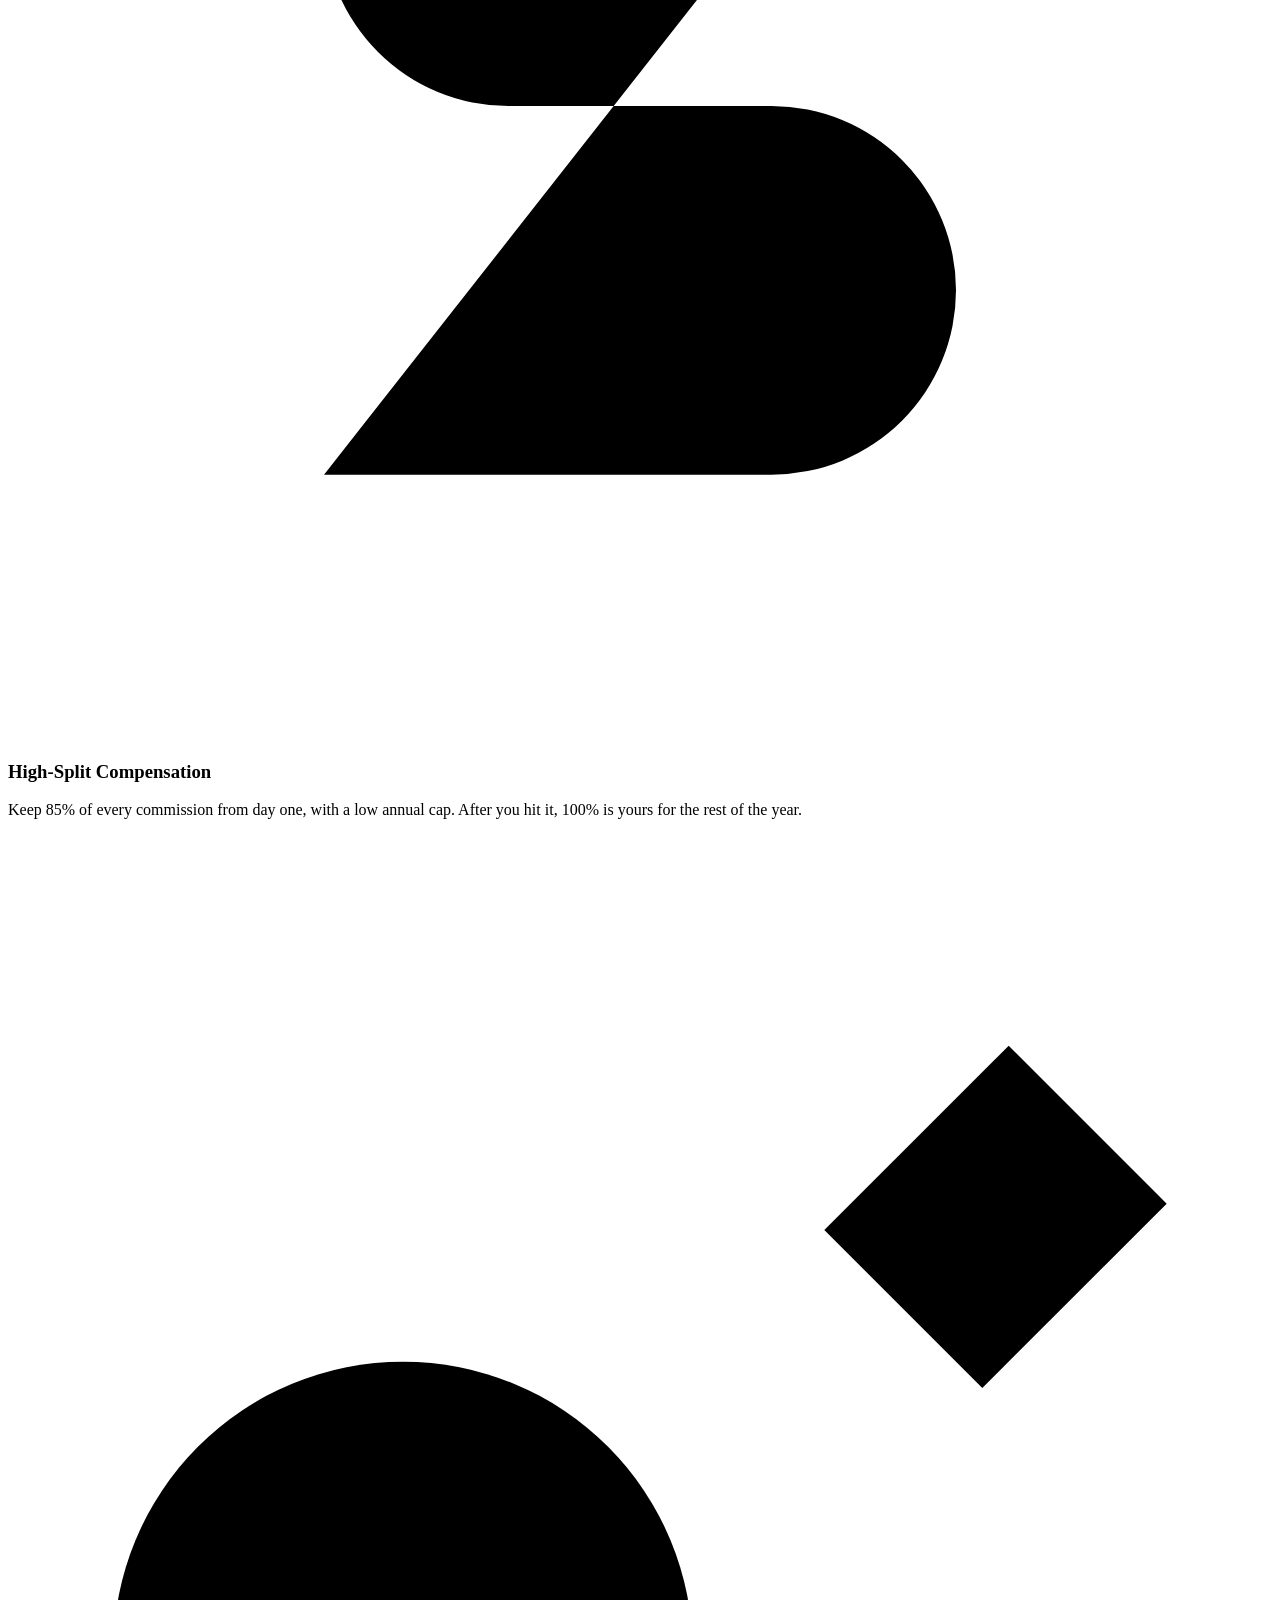
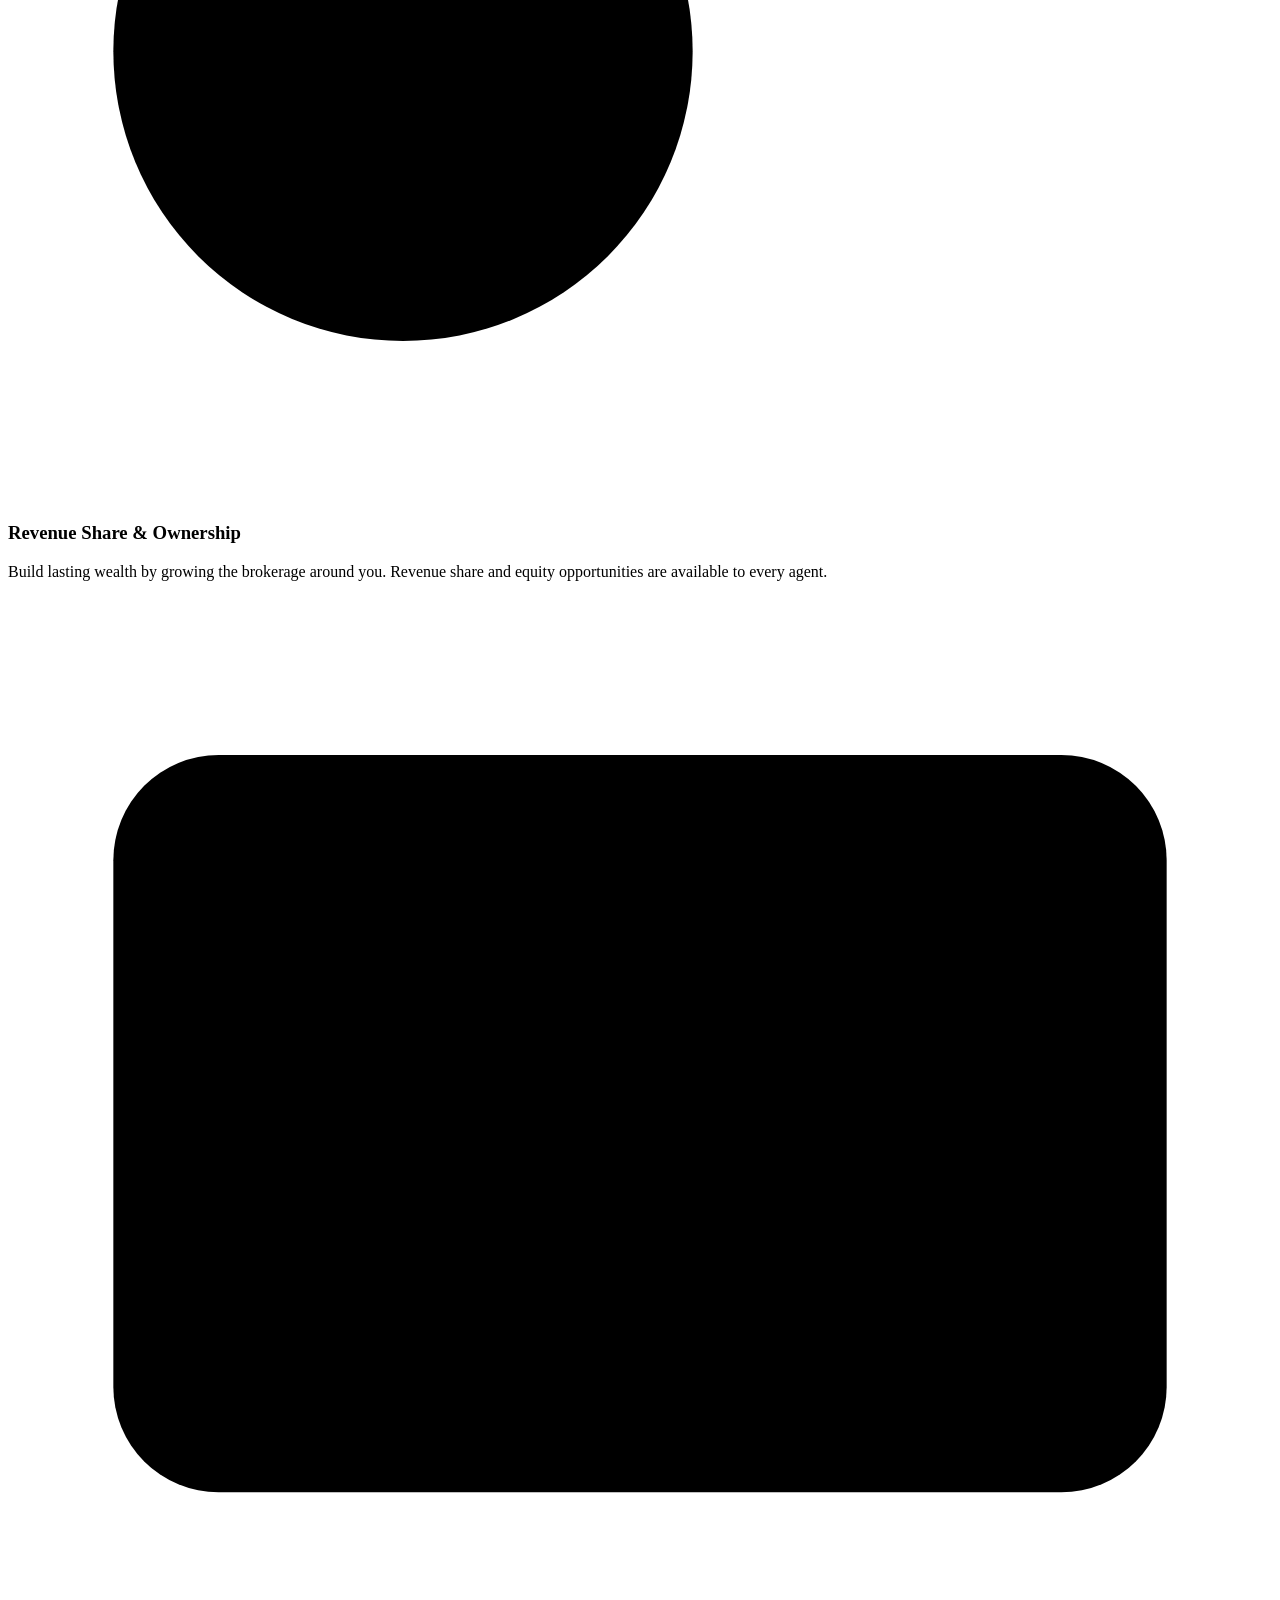
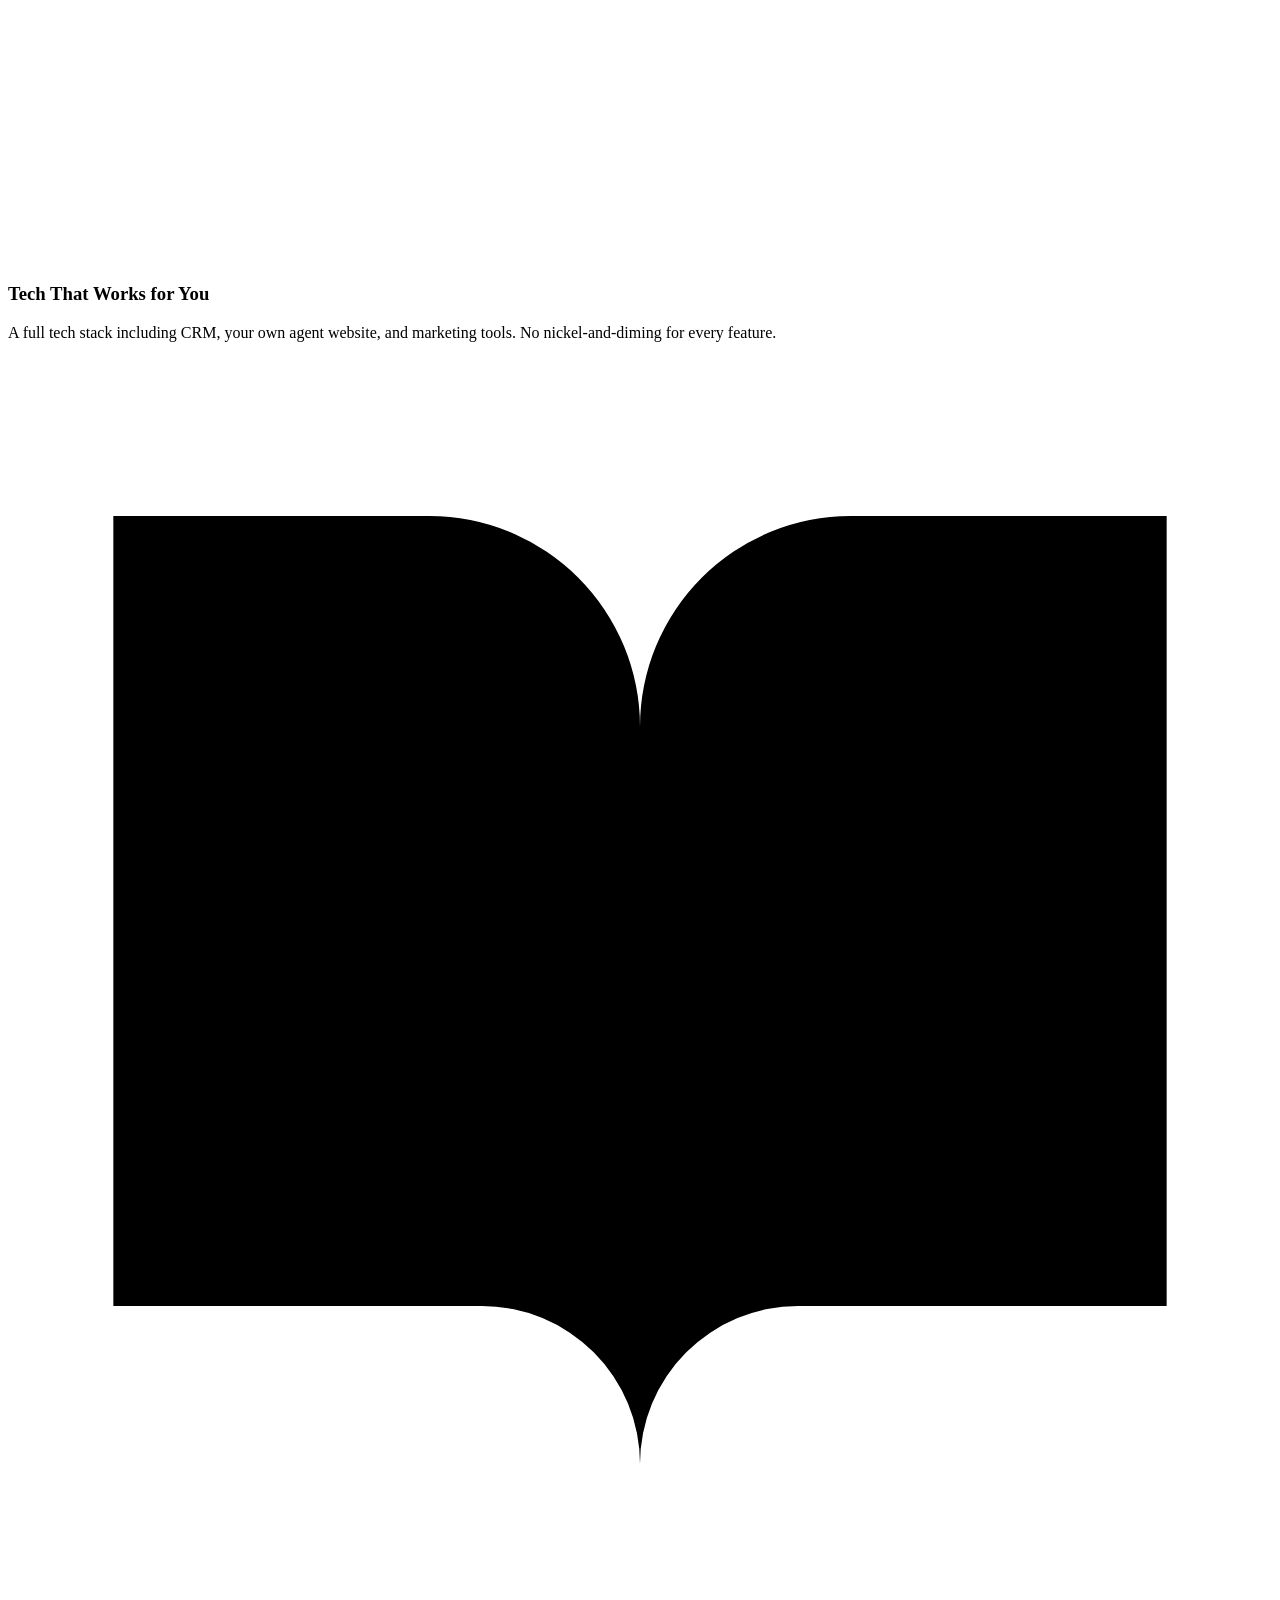
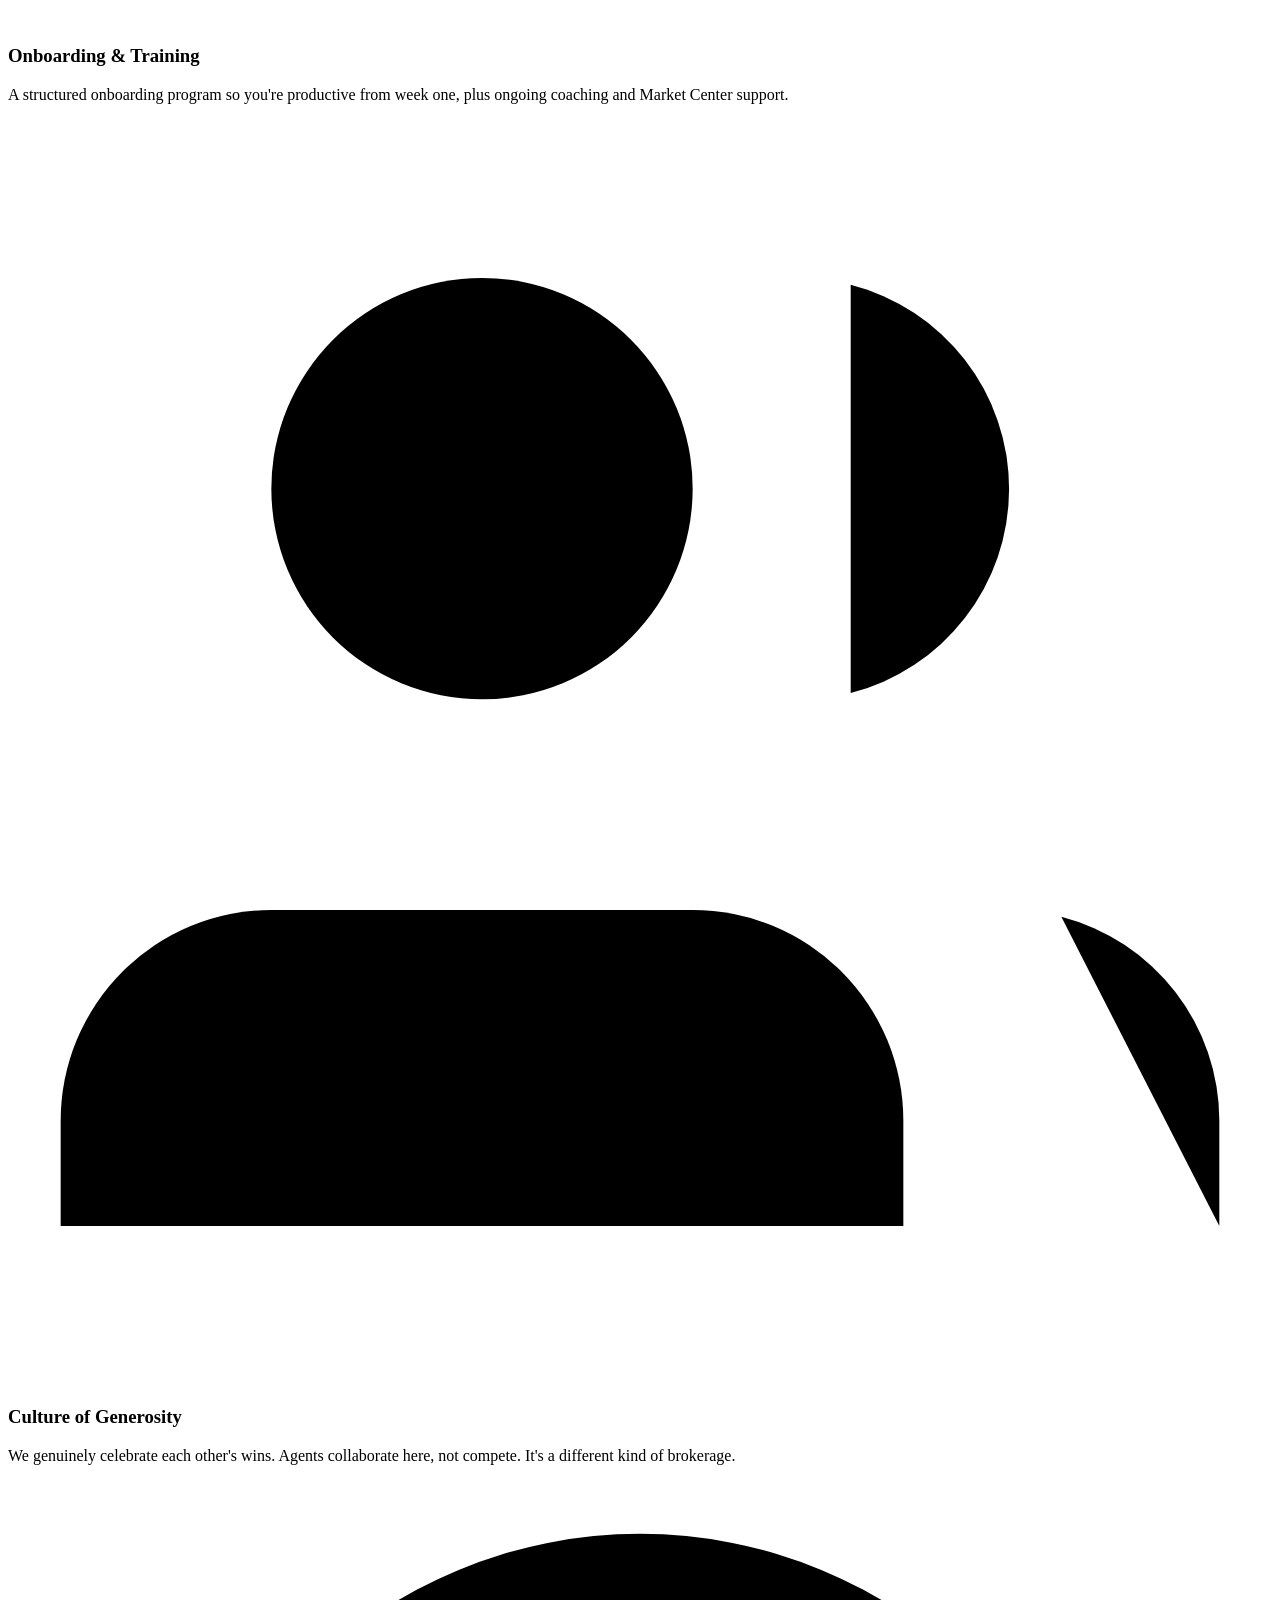
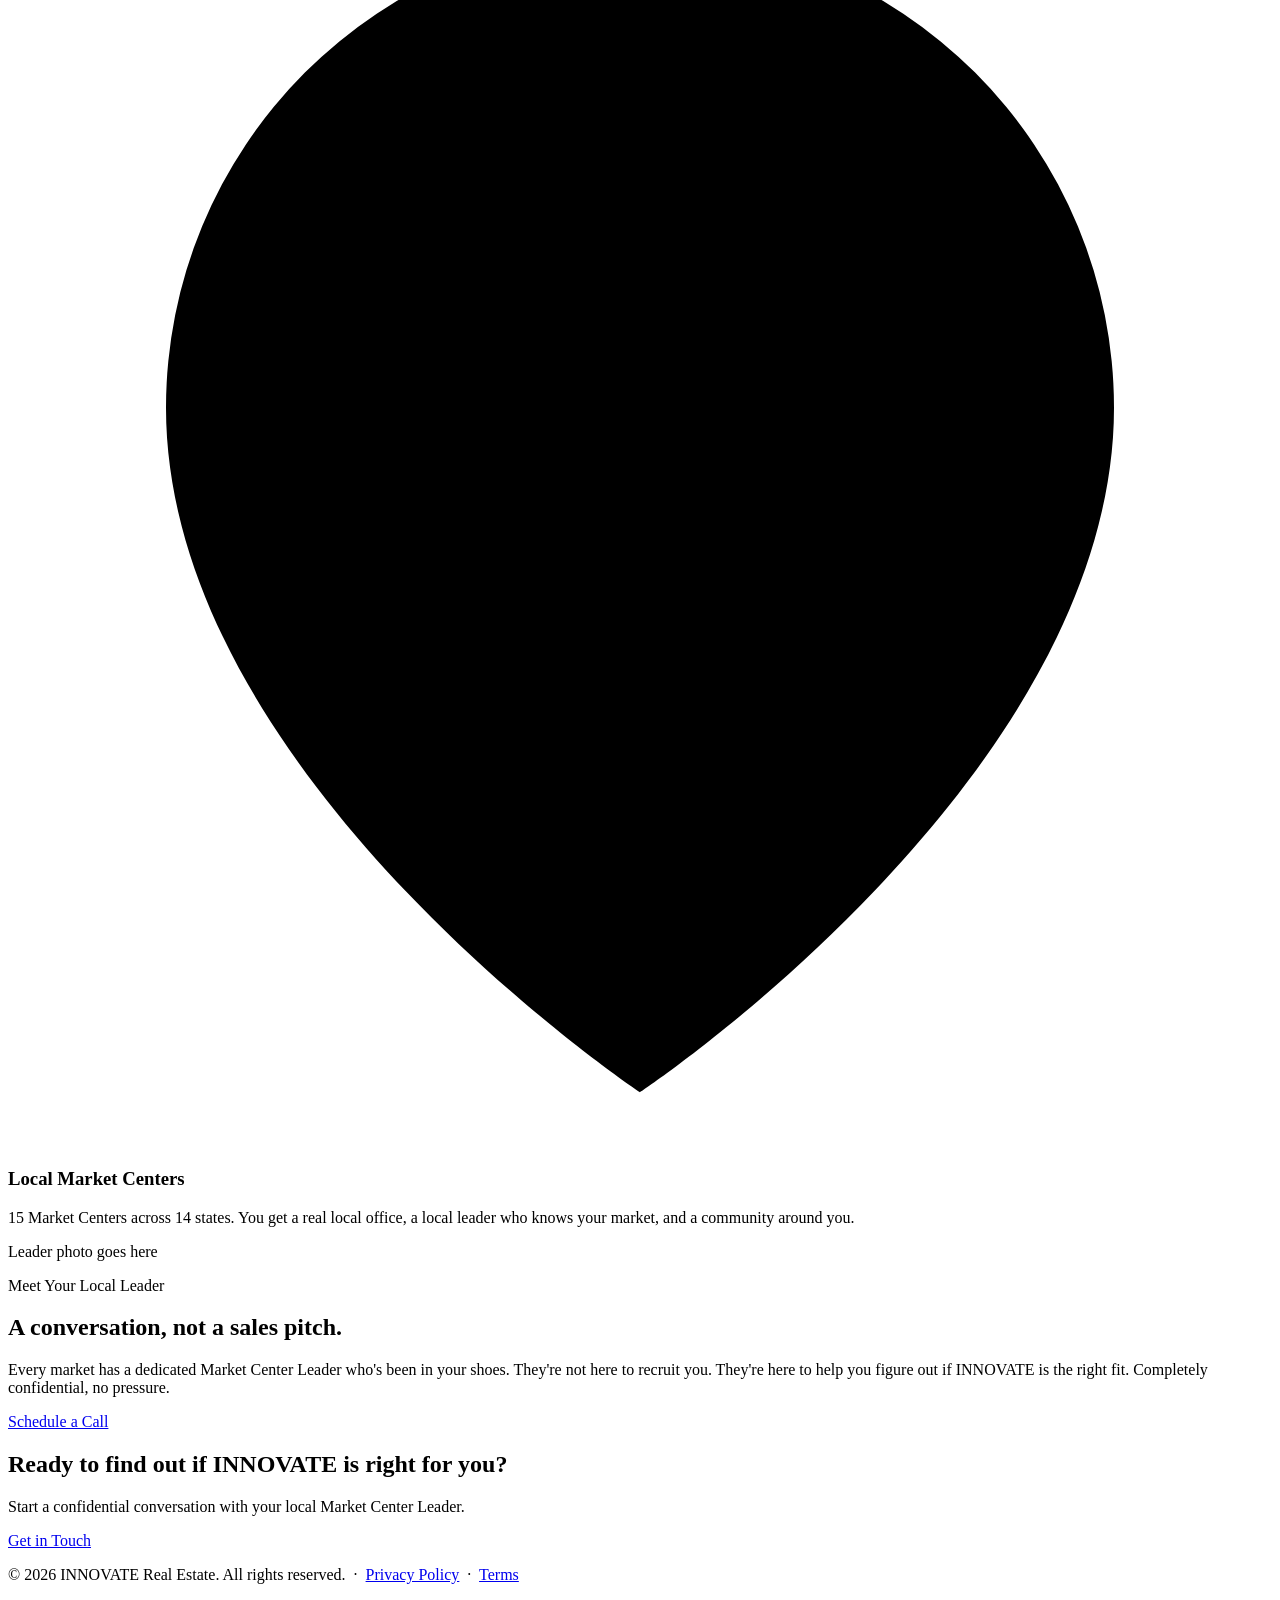
==== commit 075ac8f5: "Update INNOVATE Advantage section heading and alignment Change heading to The Hybrid Advantage, add " ====
--- a/site/index.html
+++ b/site/index.html
@@ -84,9 +84,9 @@
     <!-- WHY INNOVATE CARDS -->
   <section class=”section section--stone” id=”why”>
     <div class="container">
-      <div class="why__header">
-        <p class="section-eyebrow">The INNOVATE Advantage</p>
-        <h2 class="section-heading">Everything you need. Nothing you don't.</h2>
+      <div class="why__header--alt">
+        
+        <h2 class="section-heading">The Hybrid Advantage</h2><p class="why__sub">The support of a traditional brokerage with the upside of a modern one — without the trade-offs.</p>
       </div>
       <div class="why__grid">
 
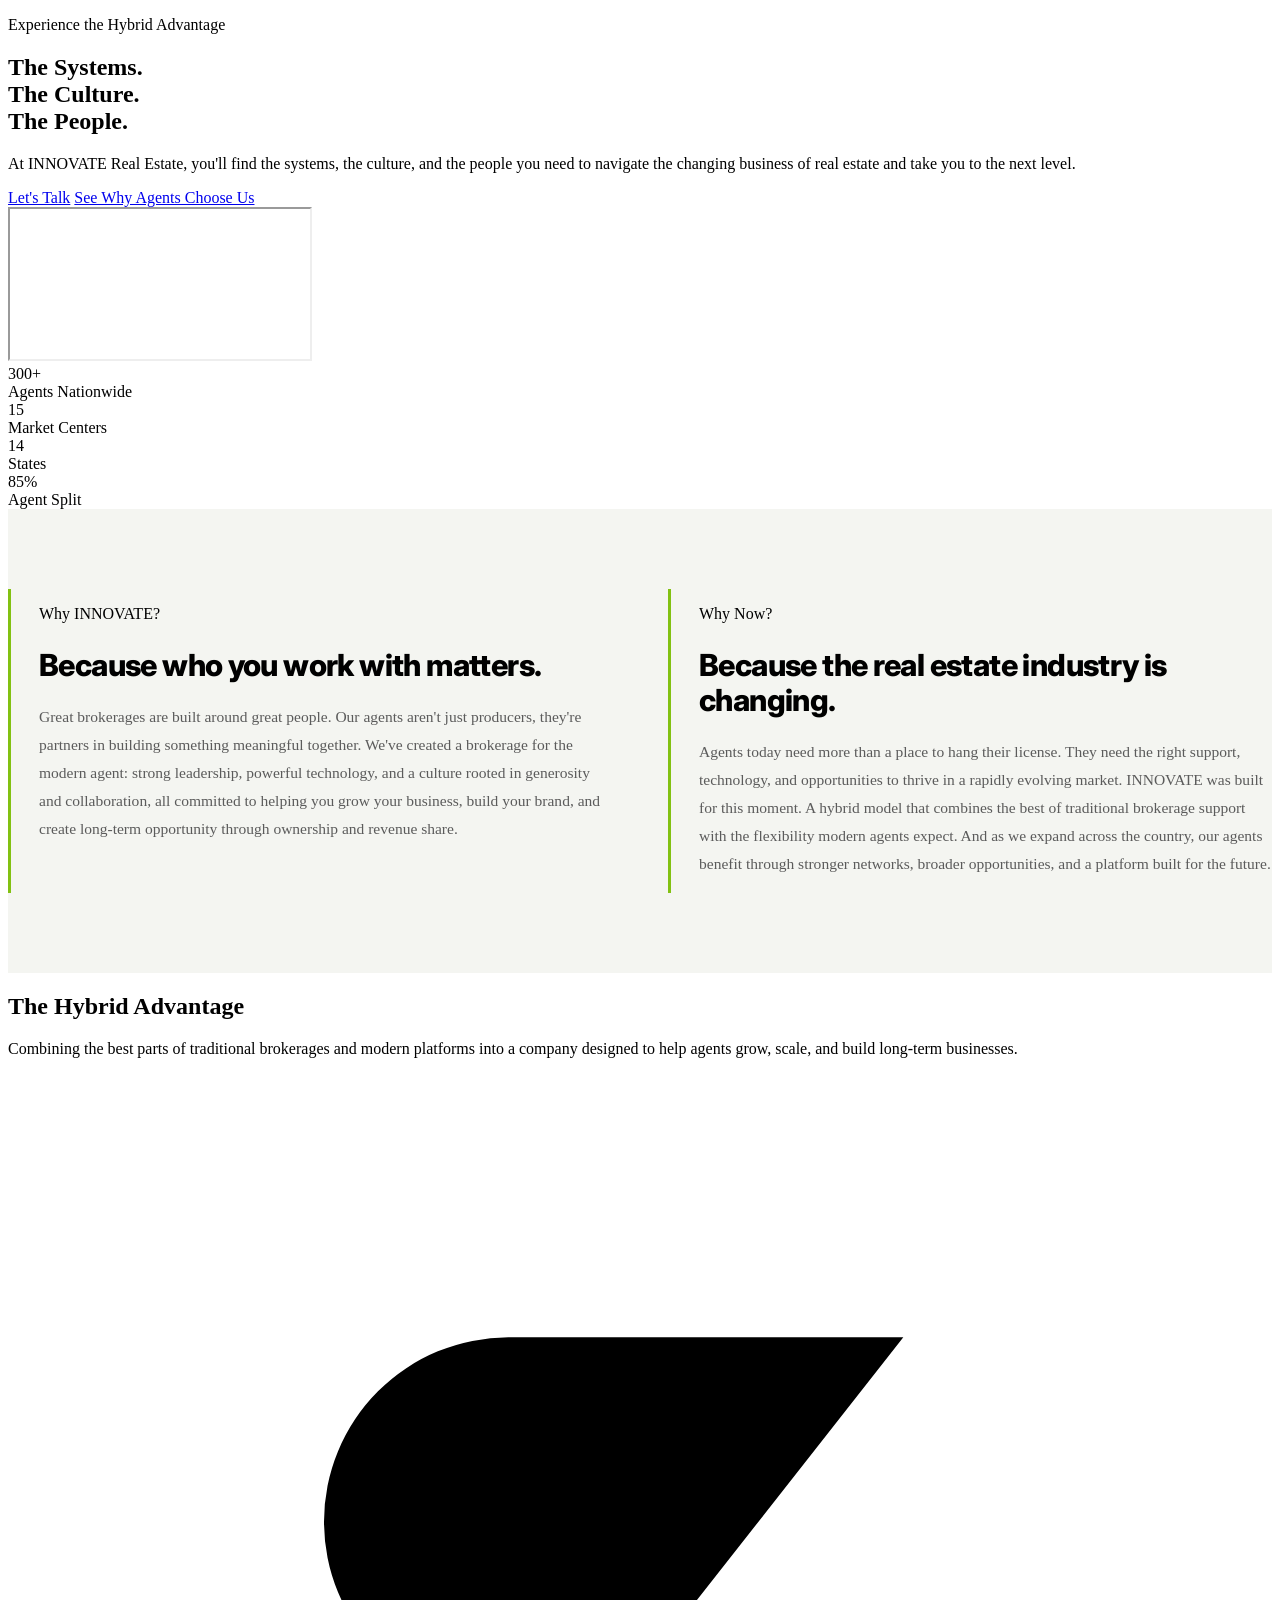
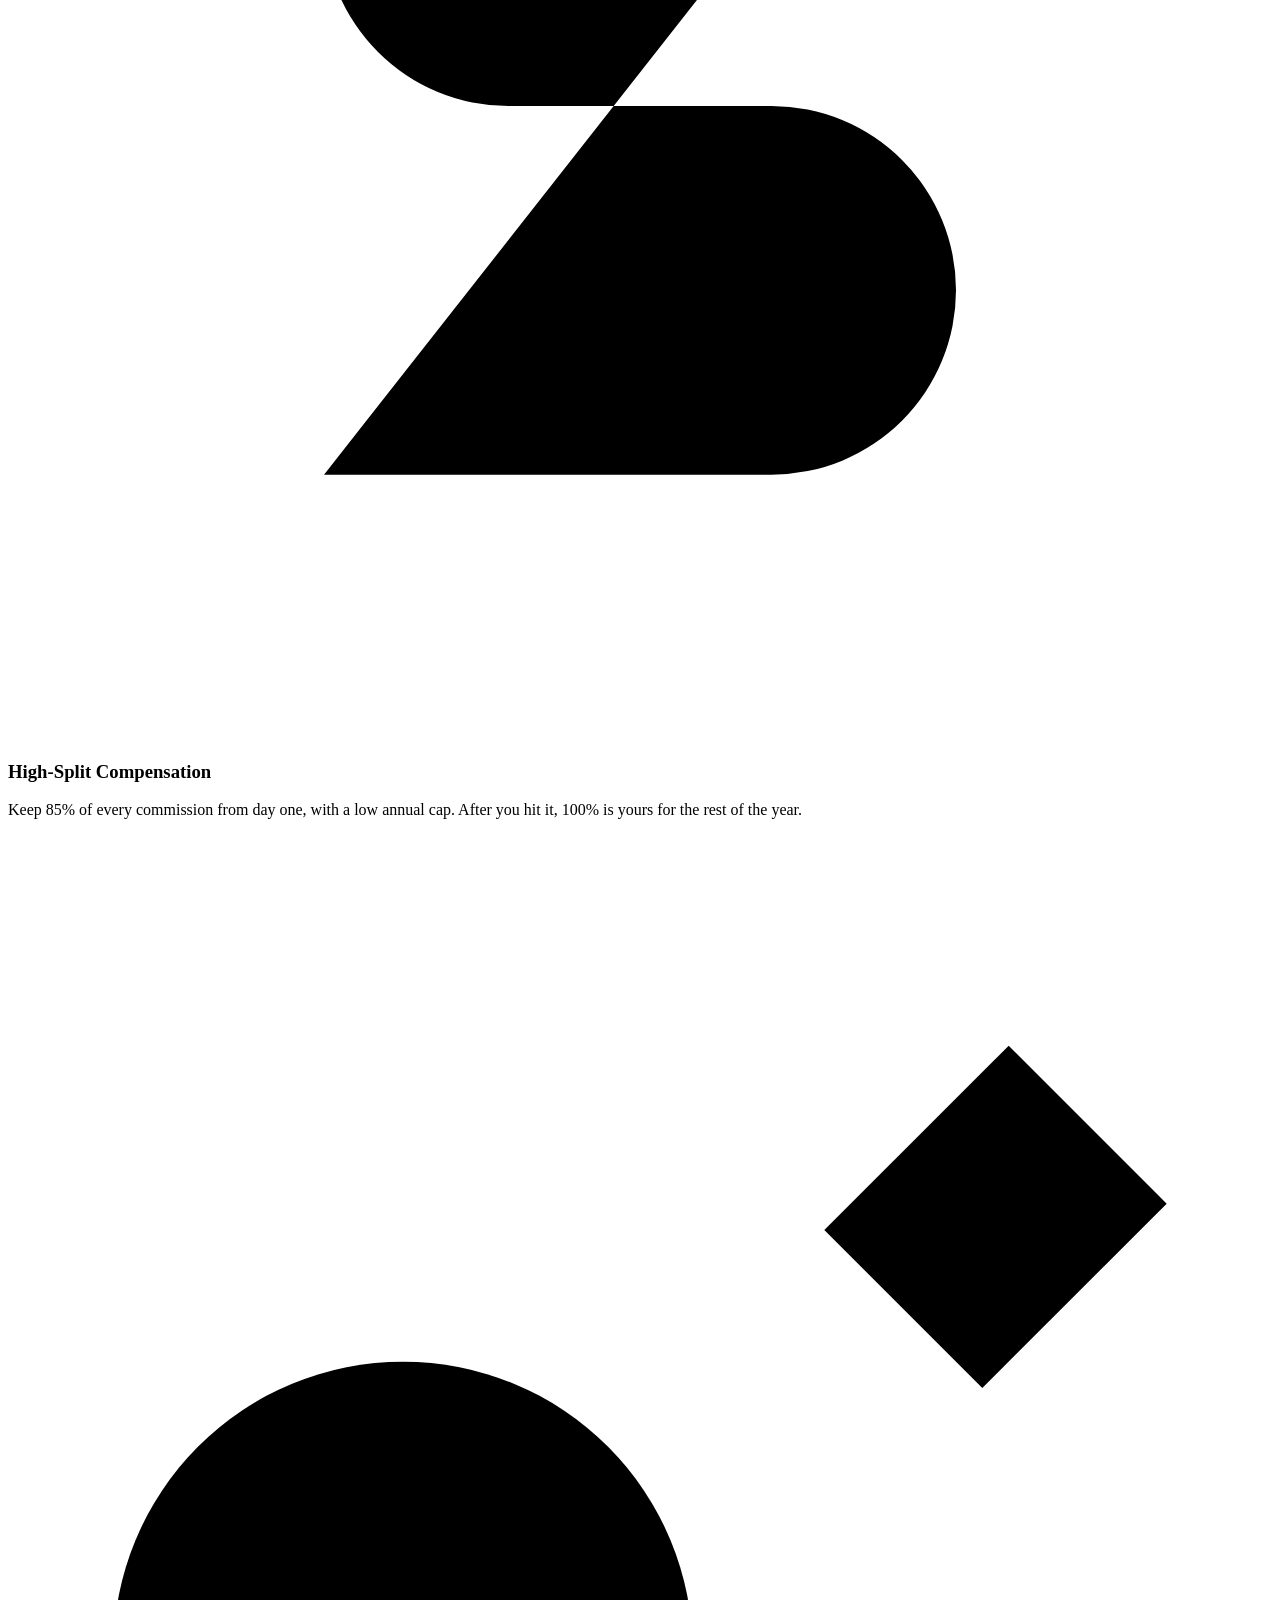
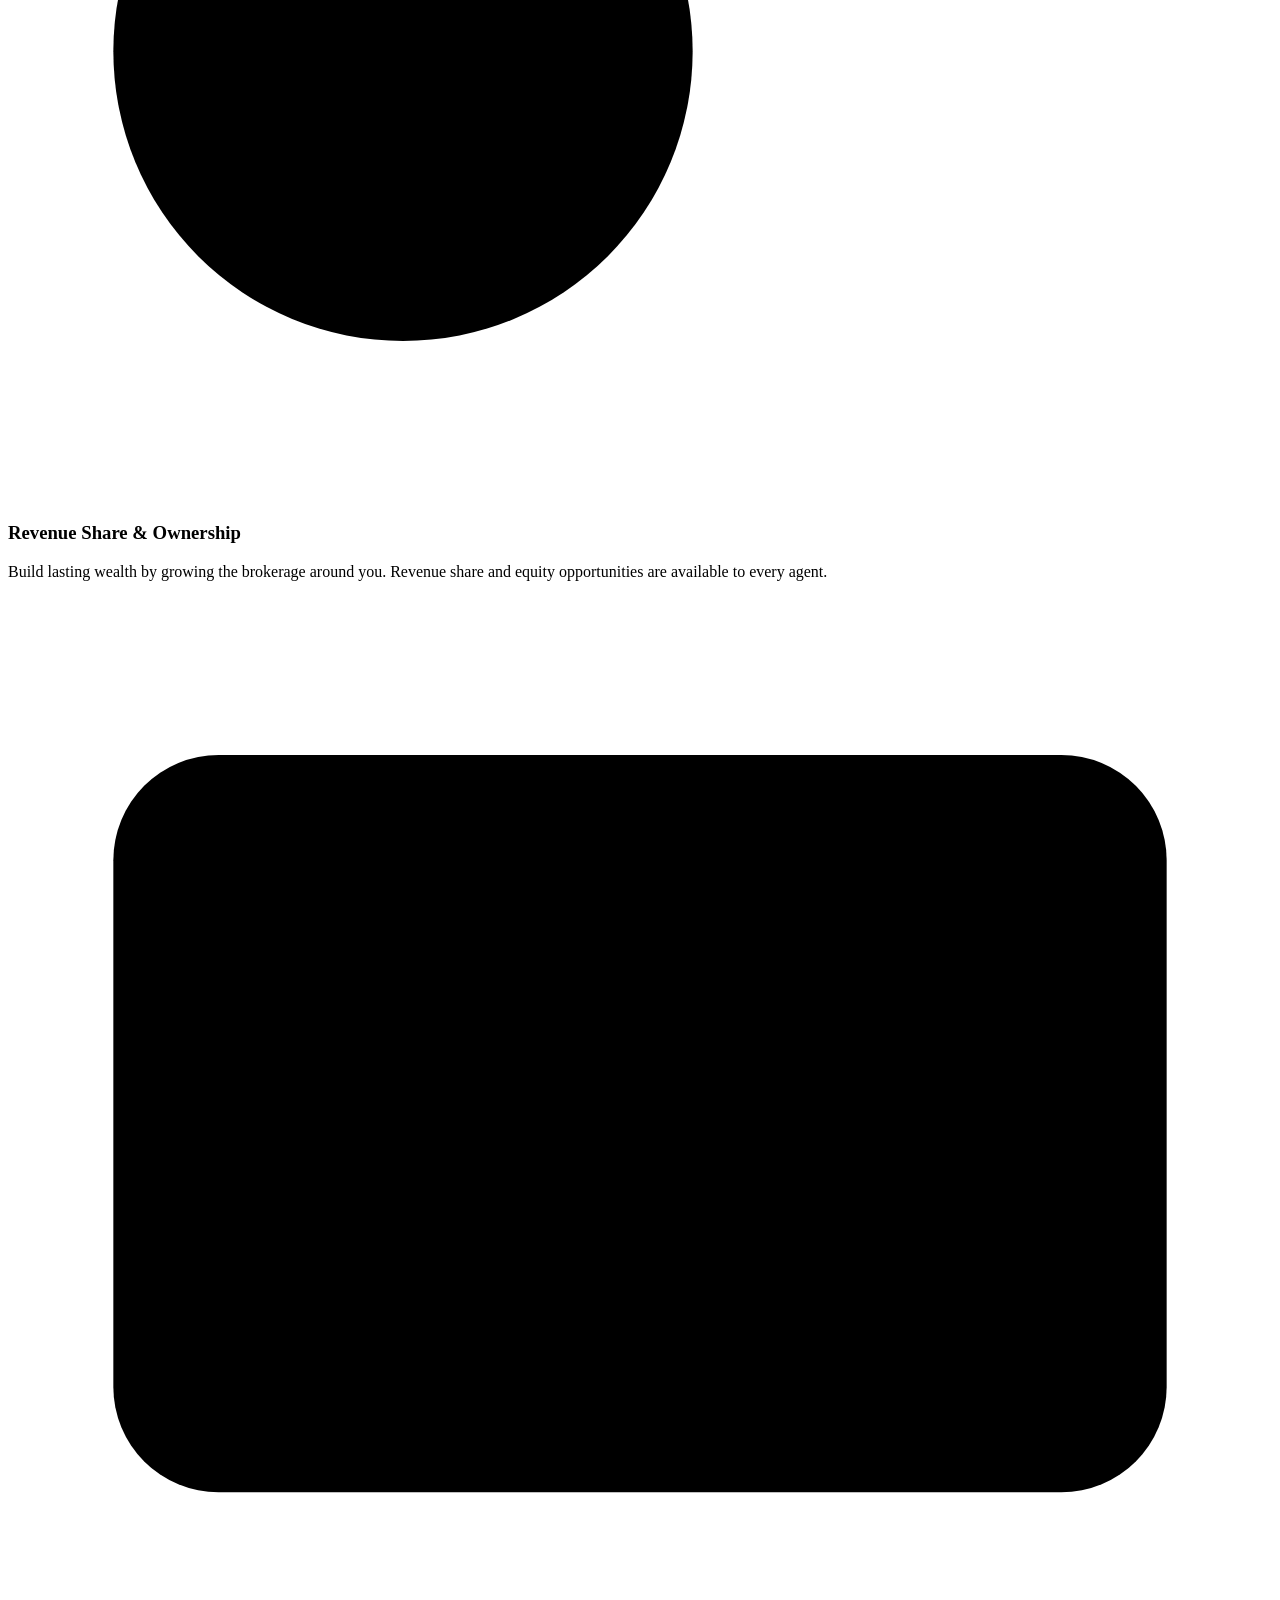
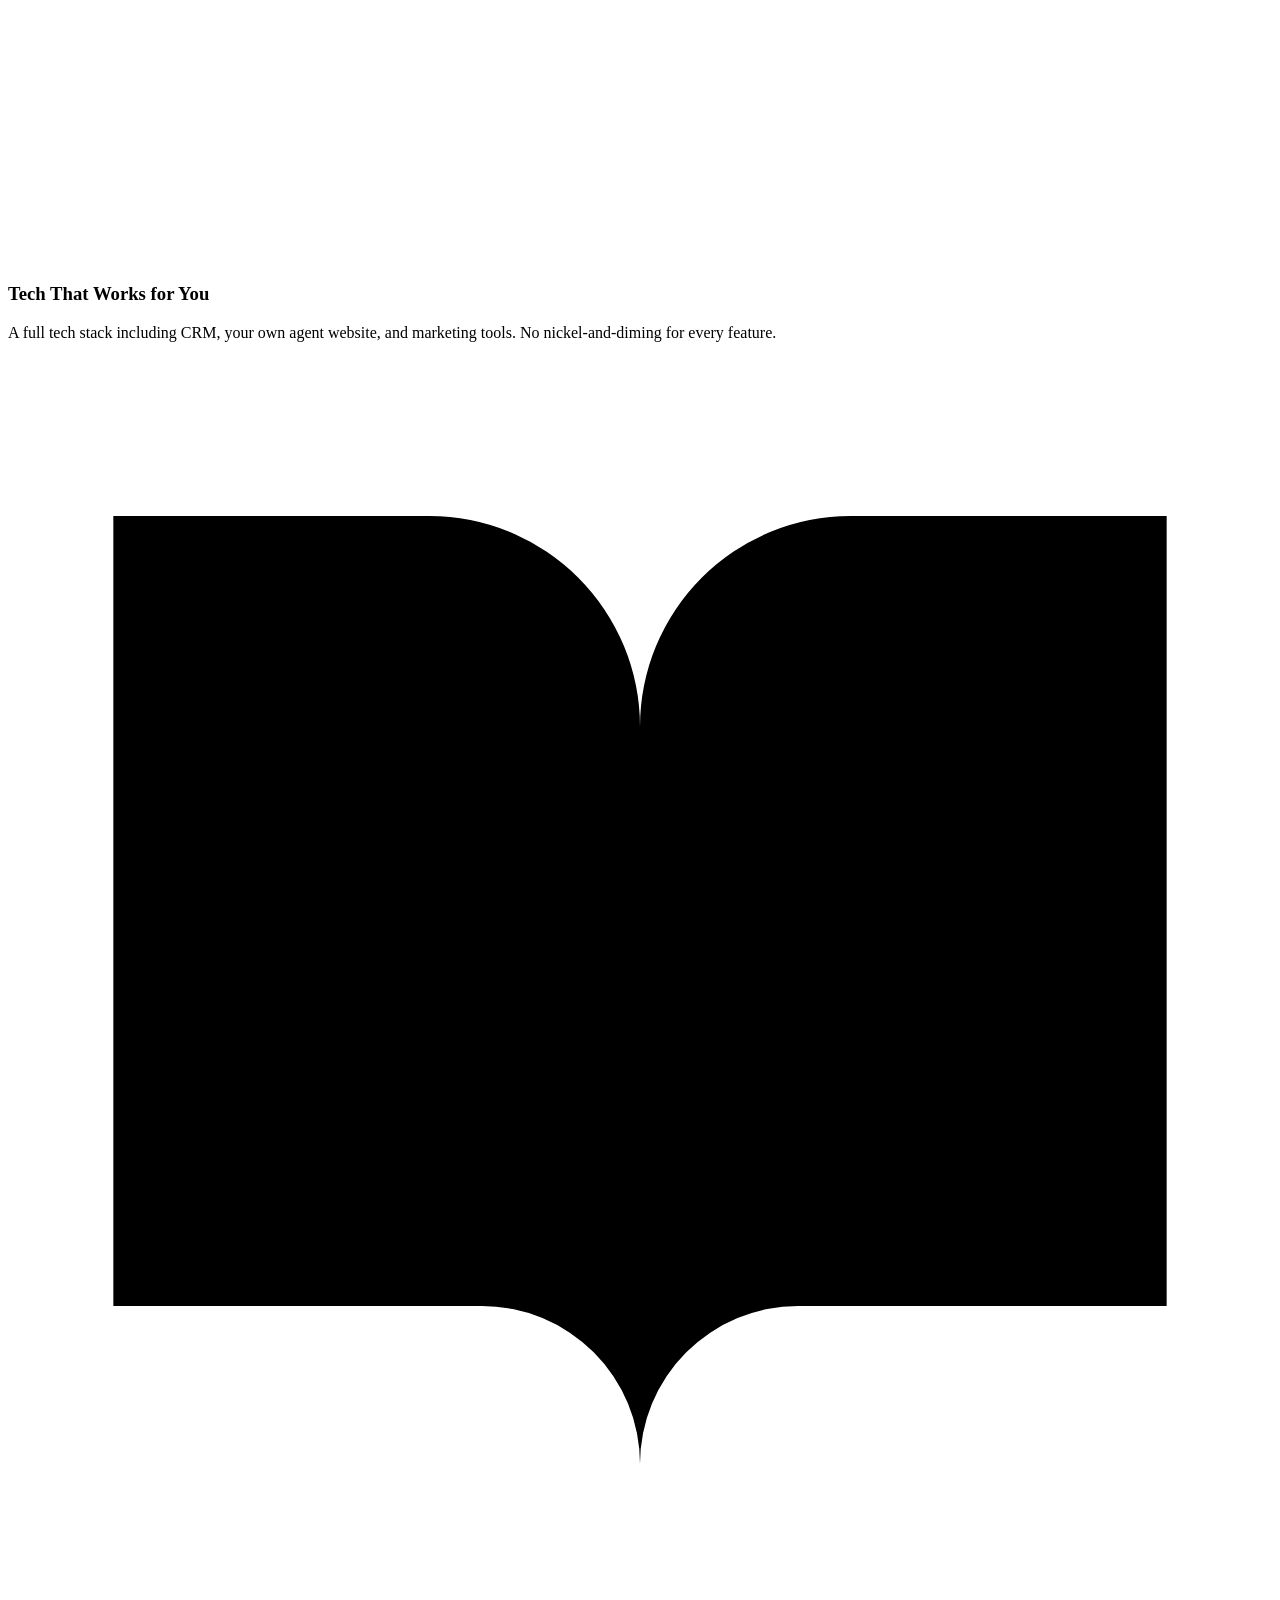
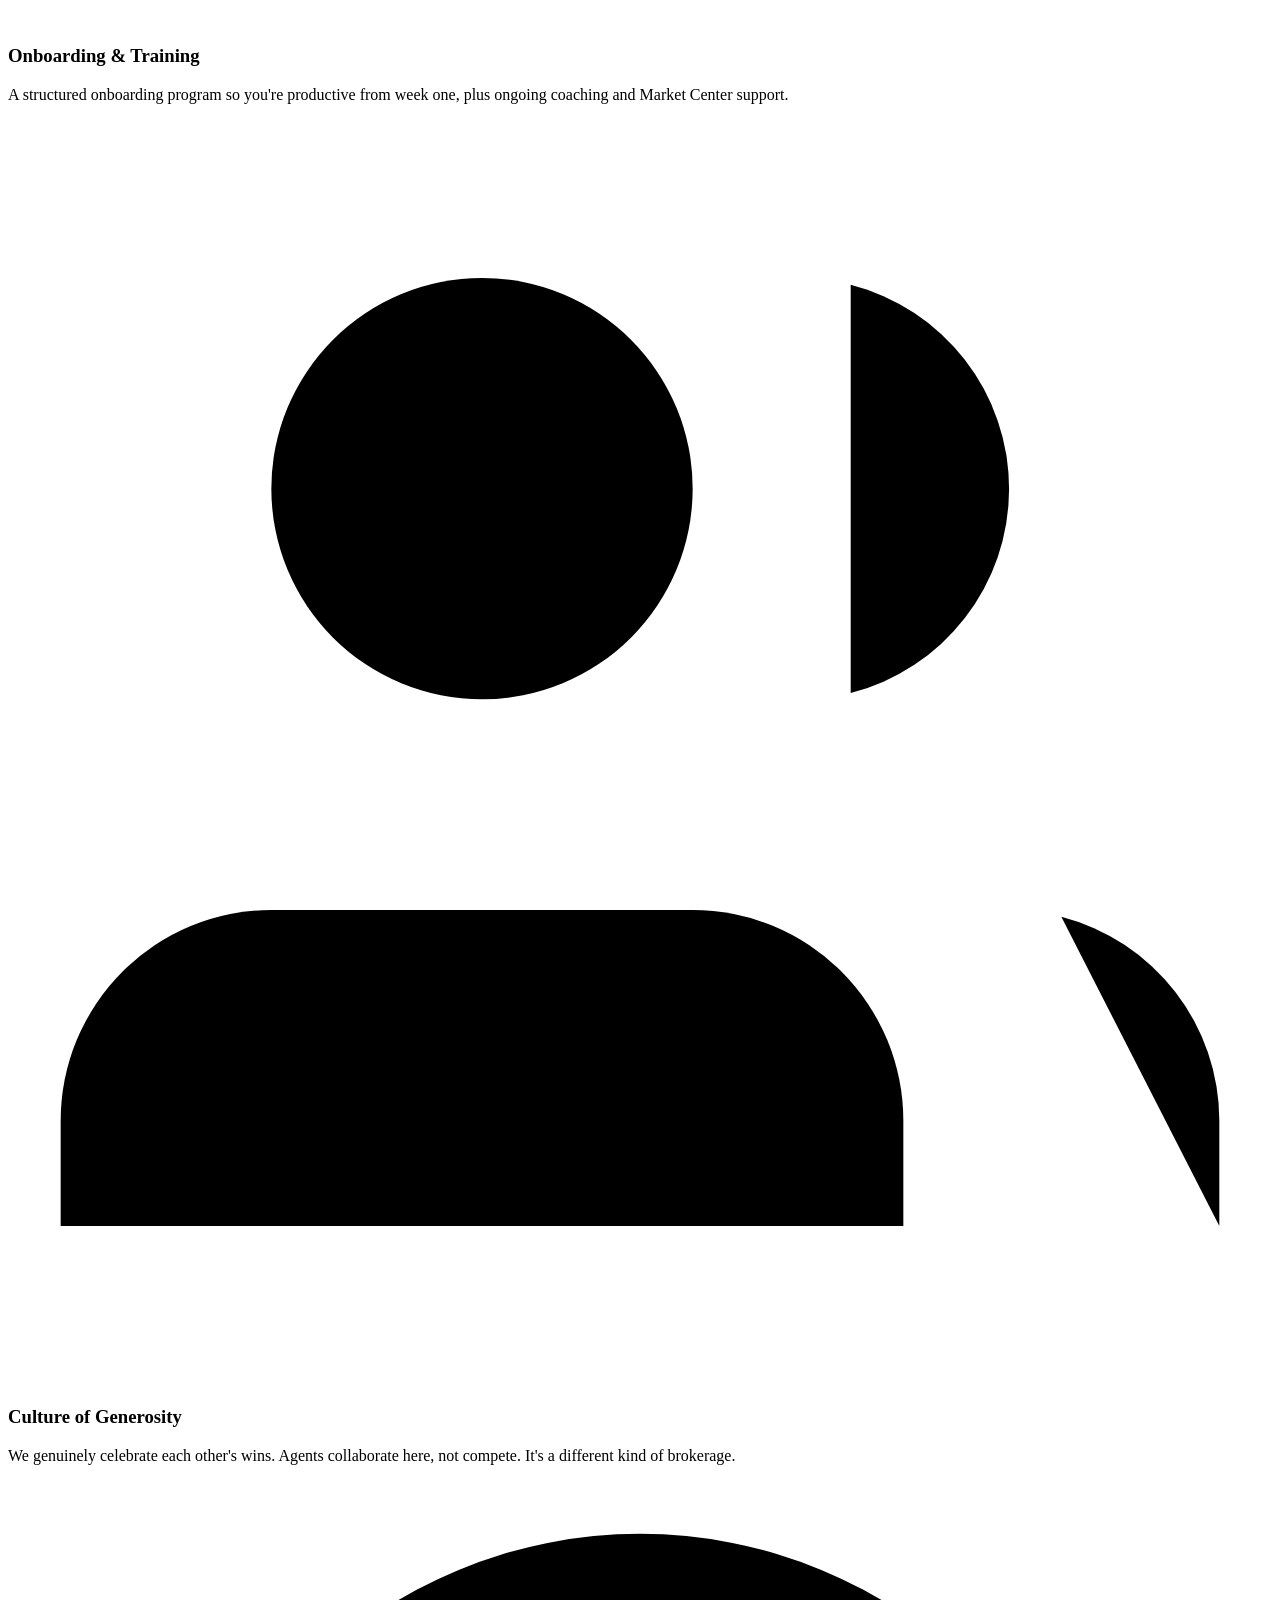
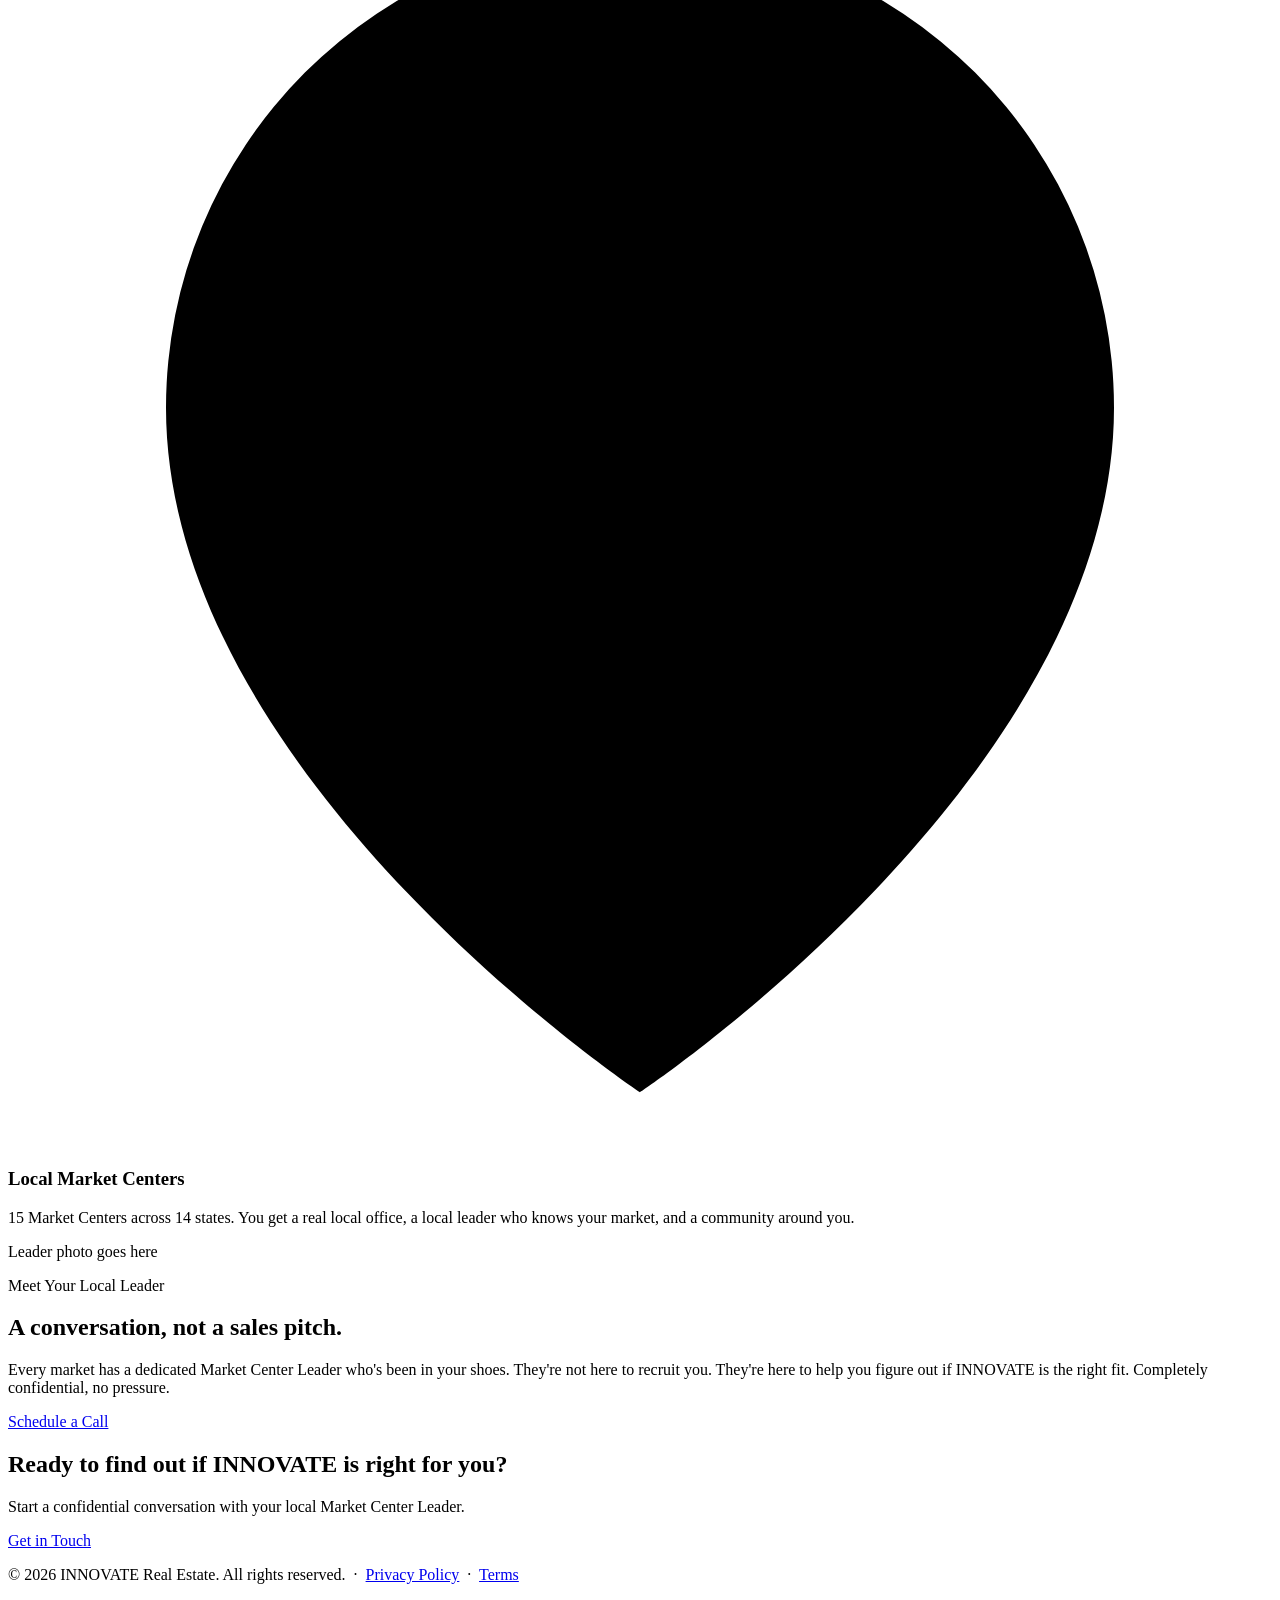
==== commit ea95f6c9: "Center Hybrid Advantage header, update subheading, white background for separation" ====
--- a/site/index.html
+++ b/site/index.html
@@ -82,11 +82,11 @@
   <section class="reasons"><div class="container"><div class="reasons__grid"><div class="reasons__item"><p class="section-eyebrow">Why INNOVATE?</p><h2 class="reasons__heading">Because who you work with matters.</h2><p class="reasons__body">Great brokerages are built around great people. Our agents aren't just producers, they're partners in building something meaningful together. We've created a brokerage for the modern agent: strong leadership, powerful technology, and a culture rooted in generosity and collaboration, all committed to helping you grow your business, build your brand, and create long-term opportunity through ownership and revenue share.</p></div><div class="reasons__item"><p class="section-eyebrow">Why Now?</p><h2 class="reasons__heading">Because the real estate industry is changing.</h2><p class="reasons__body">Agents today need more than a place to hang their license. They need the right support, technology, and opportunities to thrive in a rapidly evolving market. INNOVATE was built for this moment. A hybrid model that combines the best of traditional brokerage support with the flexibility modern agents expect. And as we expand across the country, our agents benefit through stronger networks, broader opportunities, and a platform built for the future.</p></div></div></div></section>
 
     <!-- WHY INNOVATE CARDS -->
-  <section class=”section section--stone” id=”why”>
+  <section class="section" id="why">
     <div class="container">
       <div class="why__header--alt">
         
-        <h2 class="section-heading">The Hybrid Advantage</h2><p class="why__sub">The support of a traditional brokerage with the upside of a modern one — without the trade-offs.</p>
+        <h2 class="section-heading">The Hybrid Advantage</h2><p class="why__sub">Combining the best parts of traditional brokerages and modern platforms into a company designed to help agents grow, scale, and build long-term businesses.</p>
       </div>
       <div class="why__grid">
 
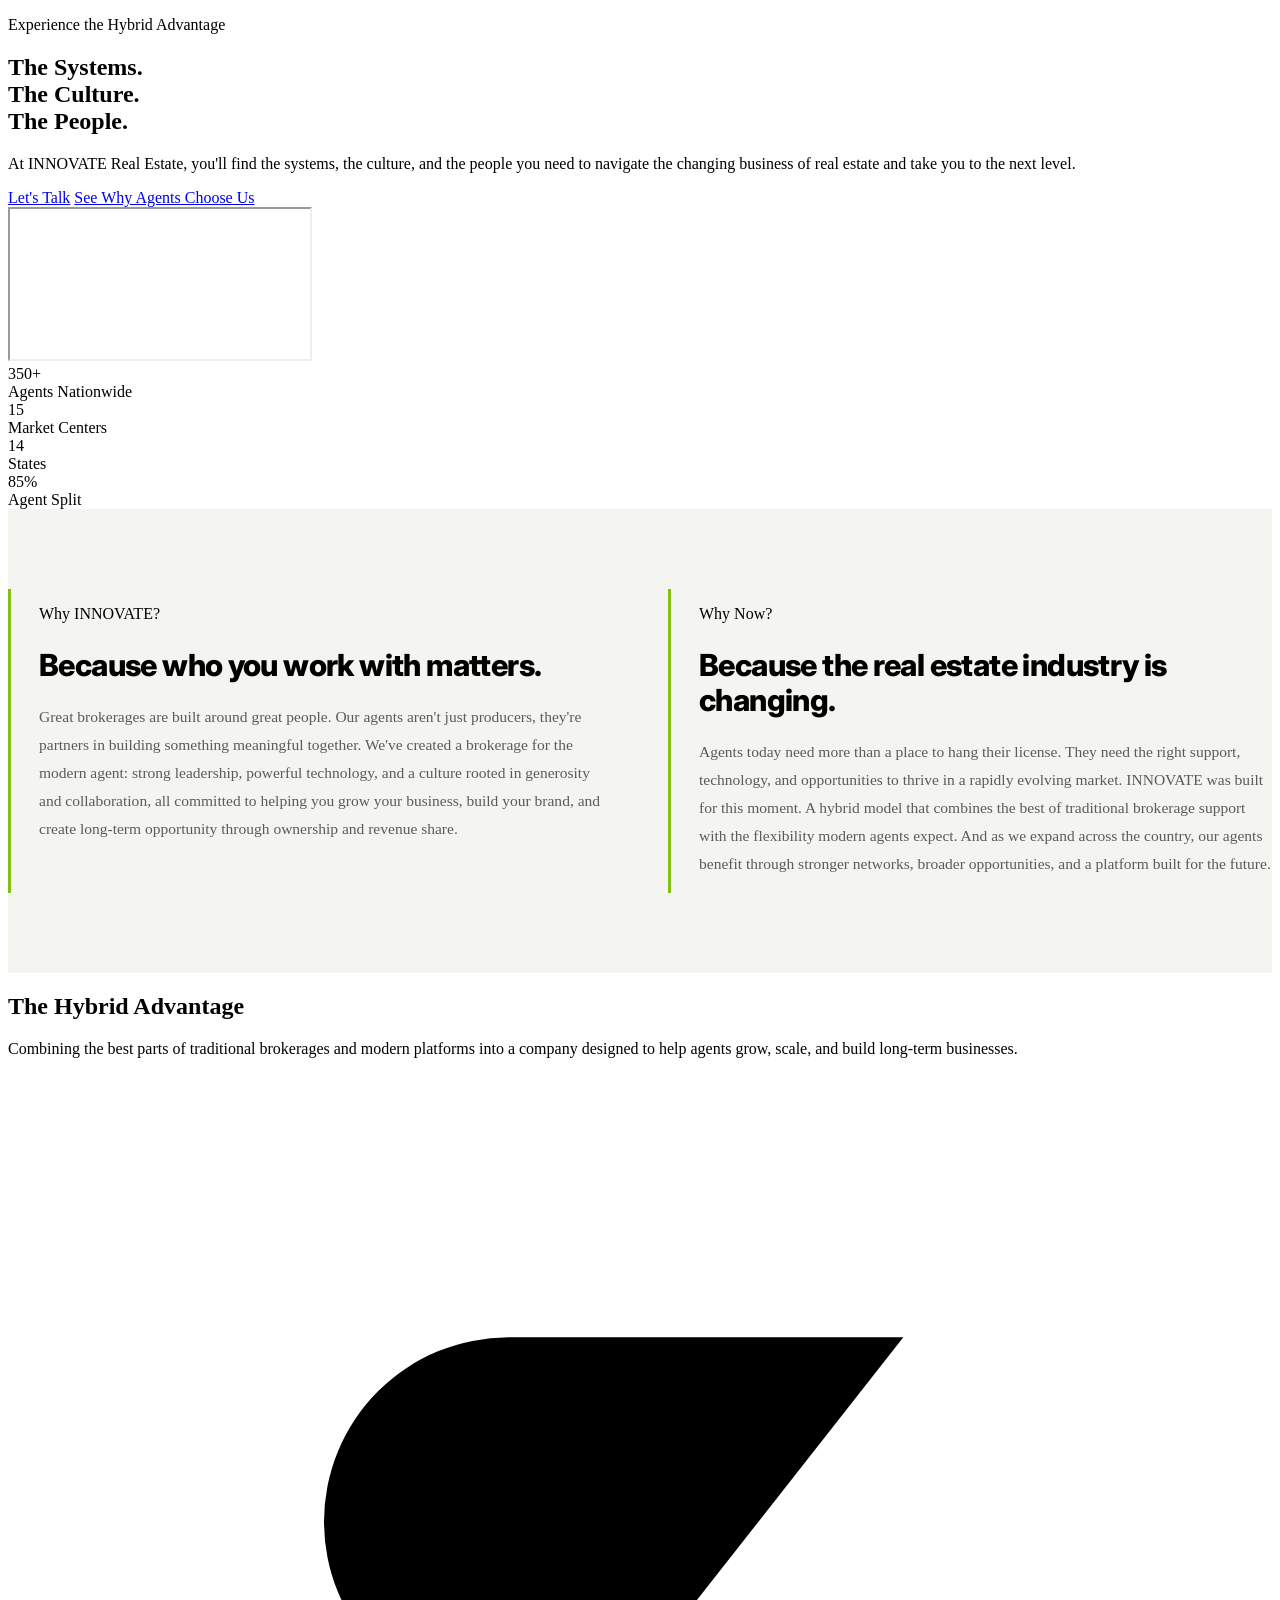
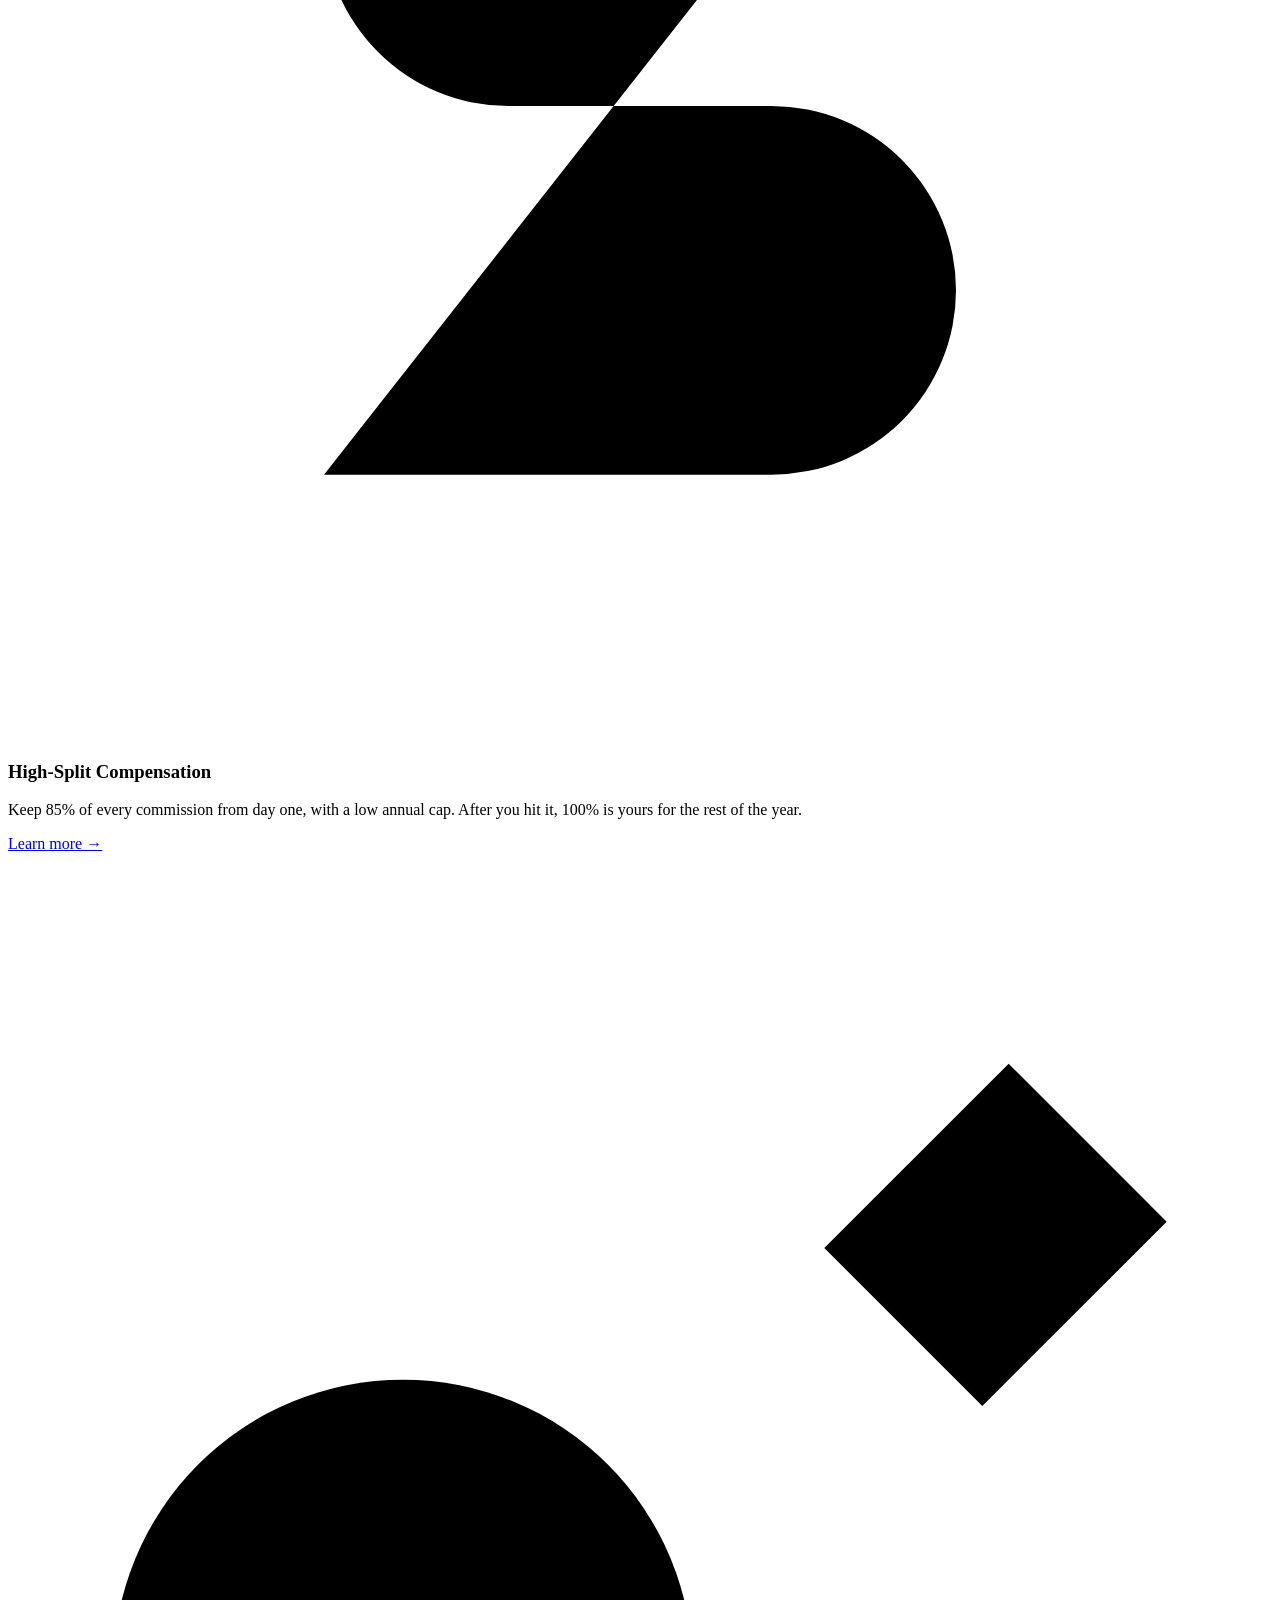
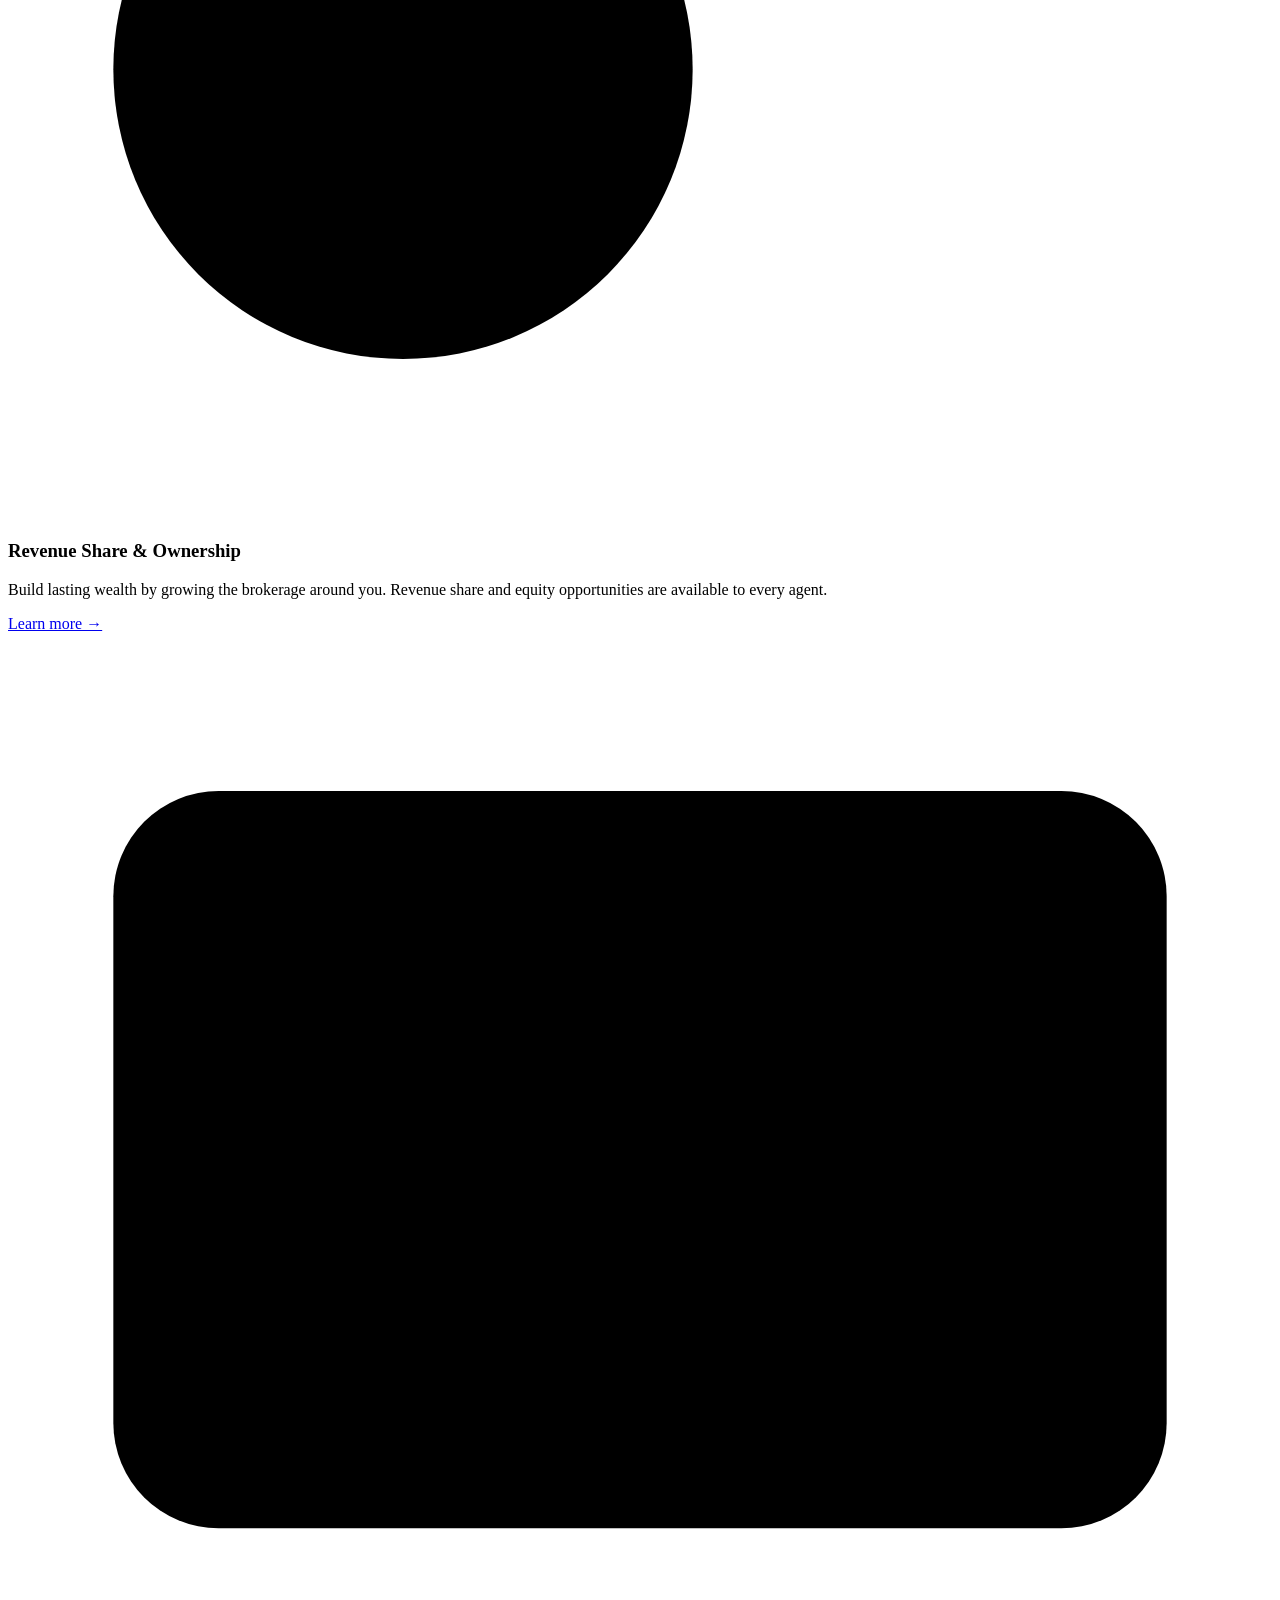
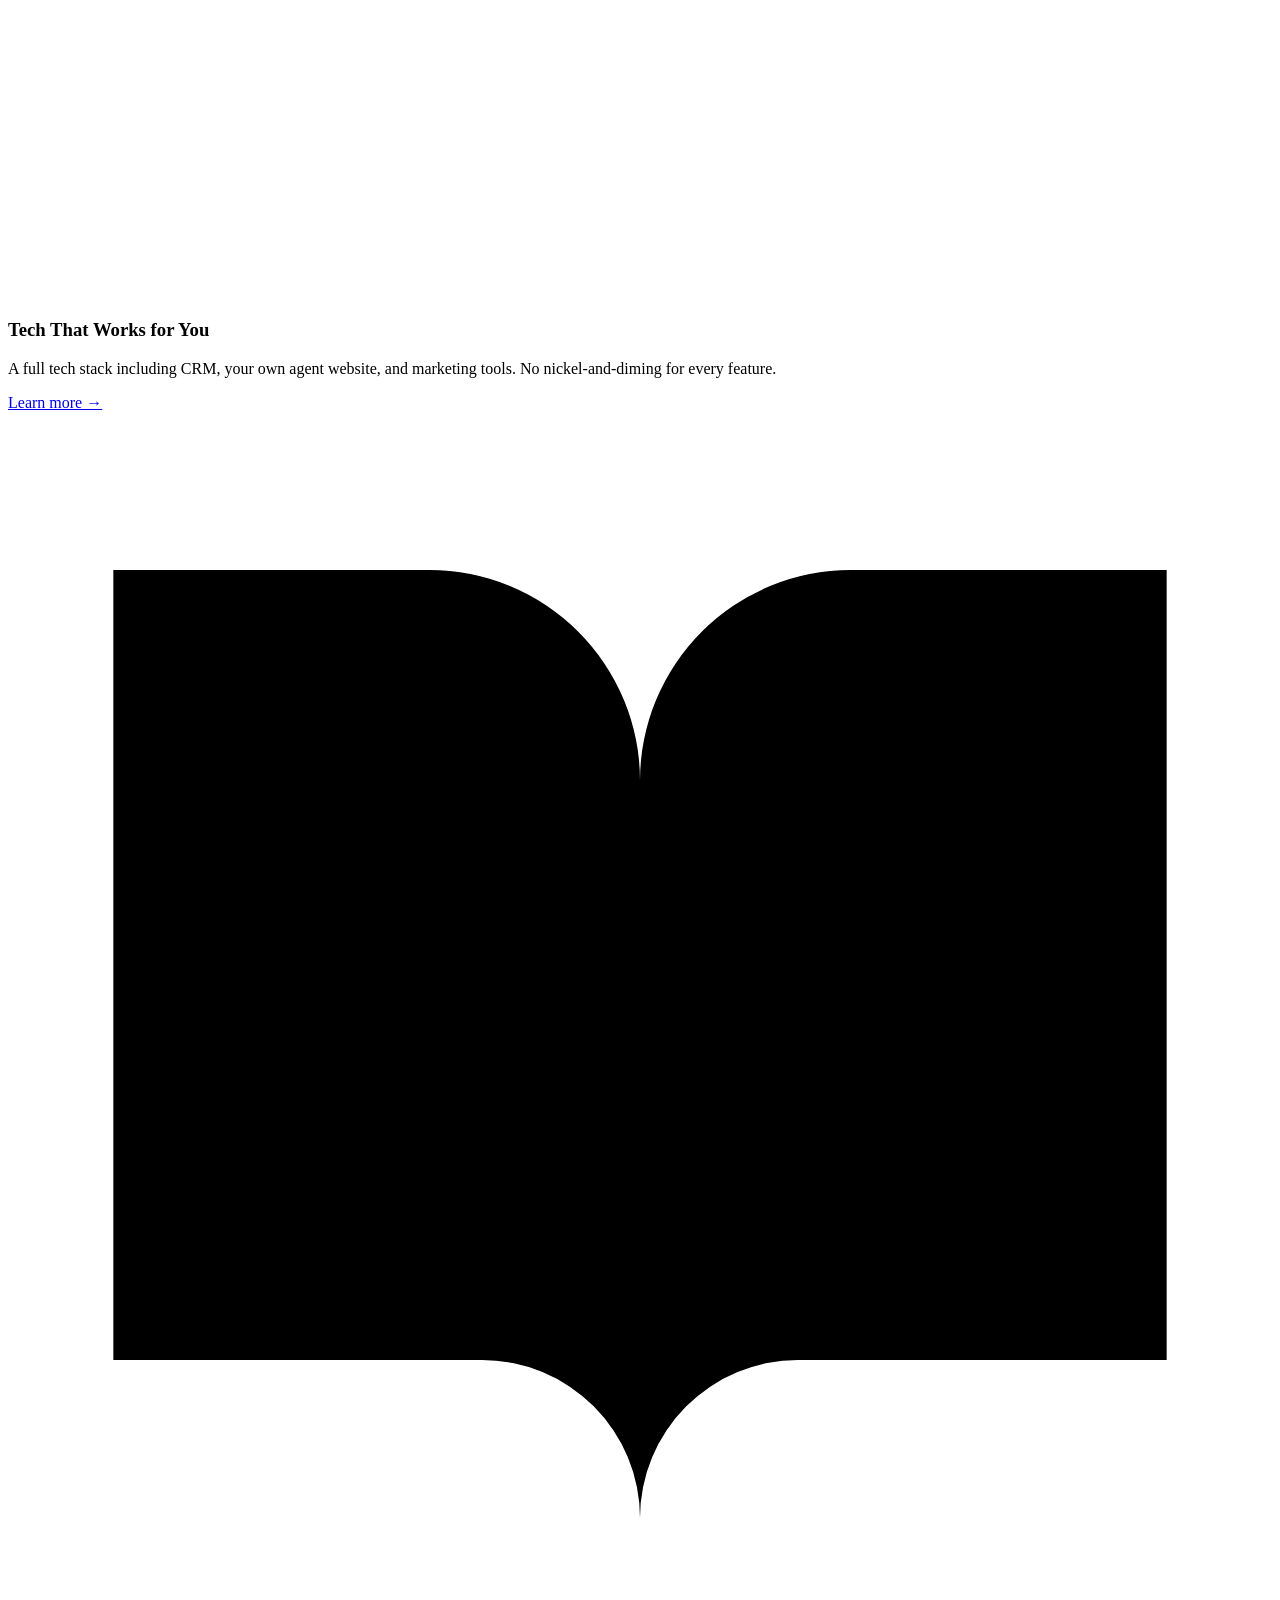
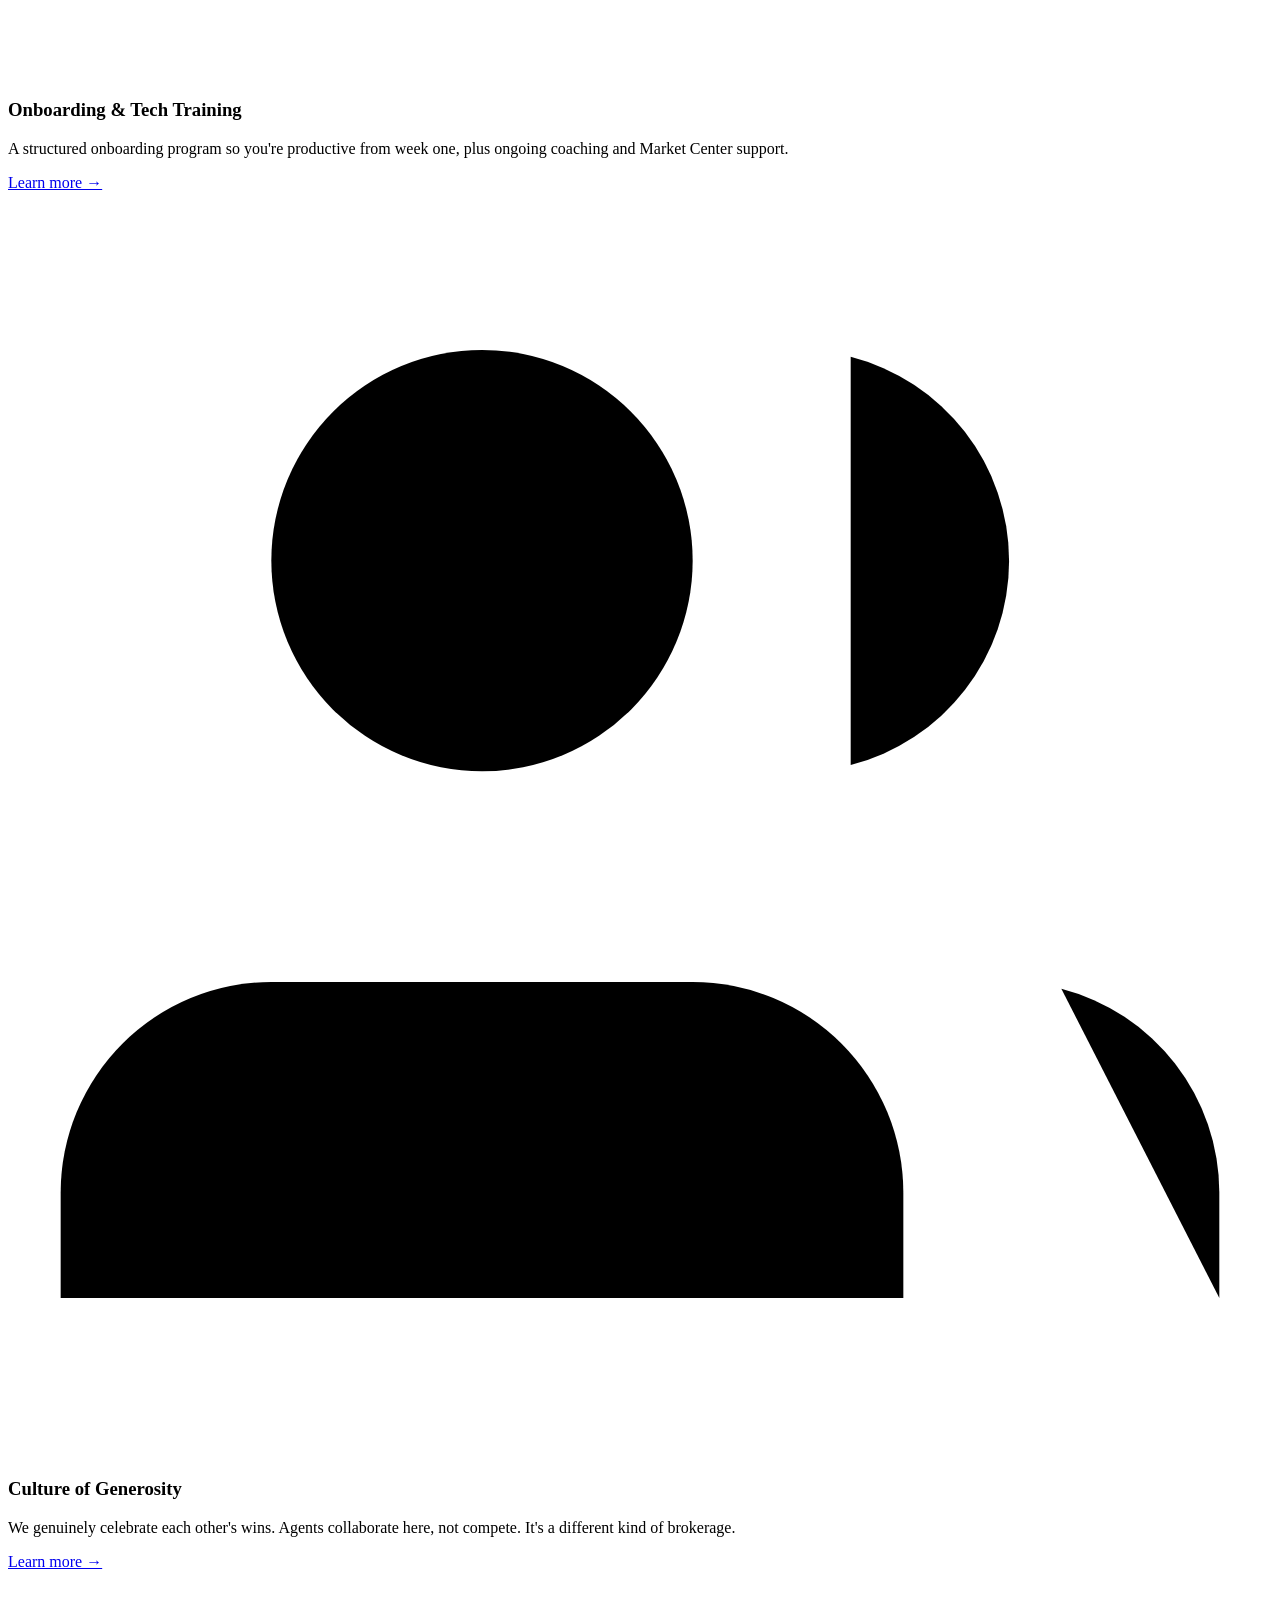
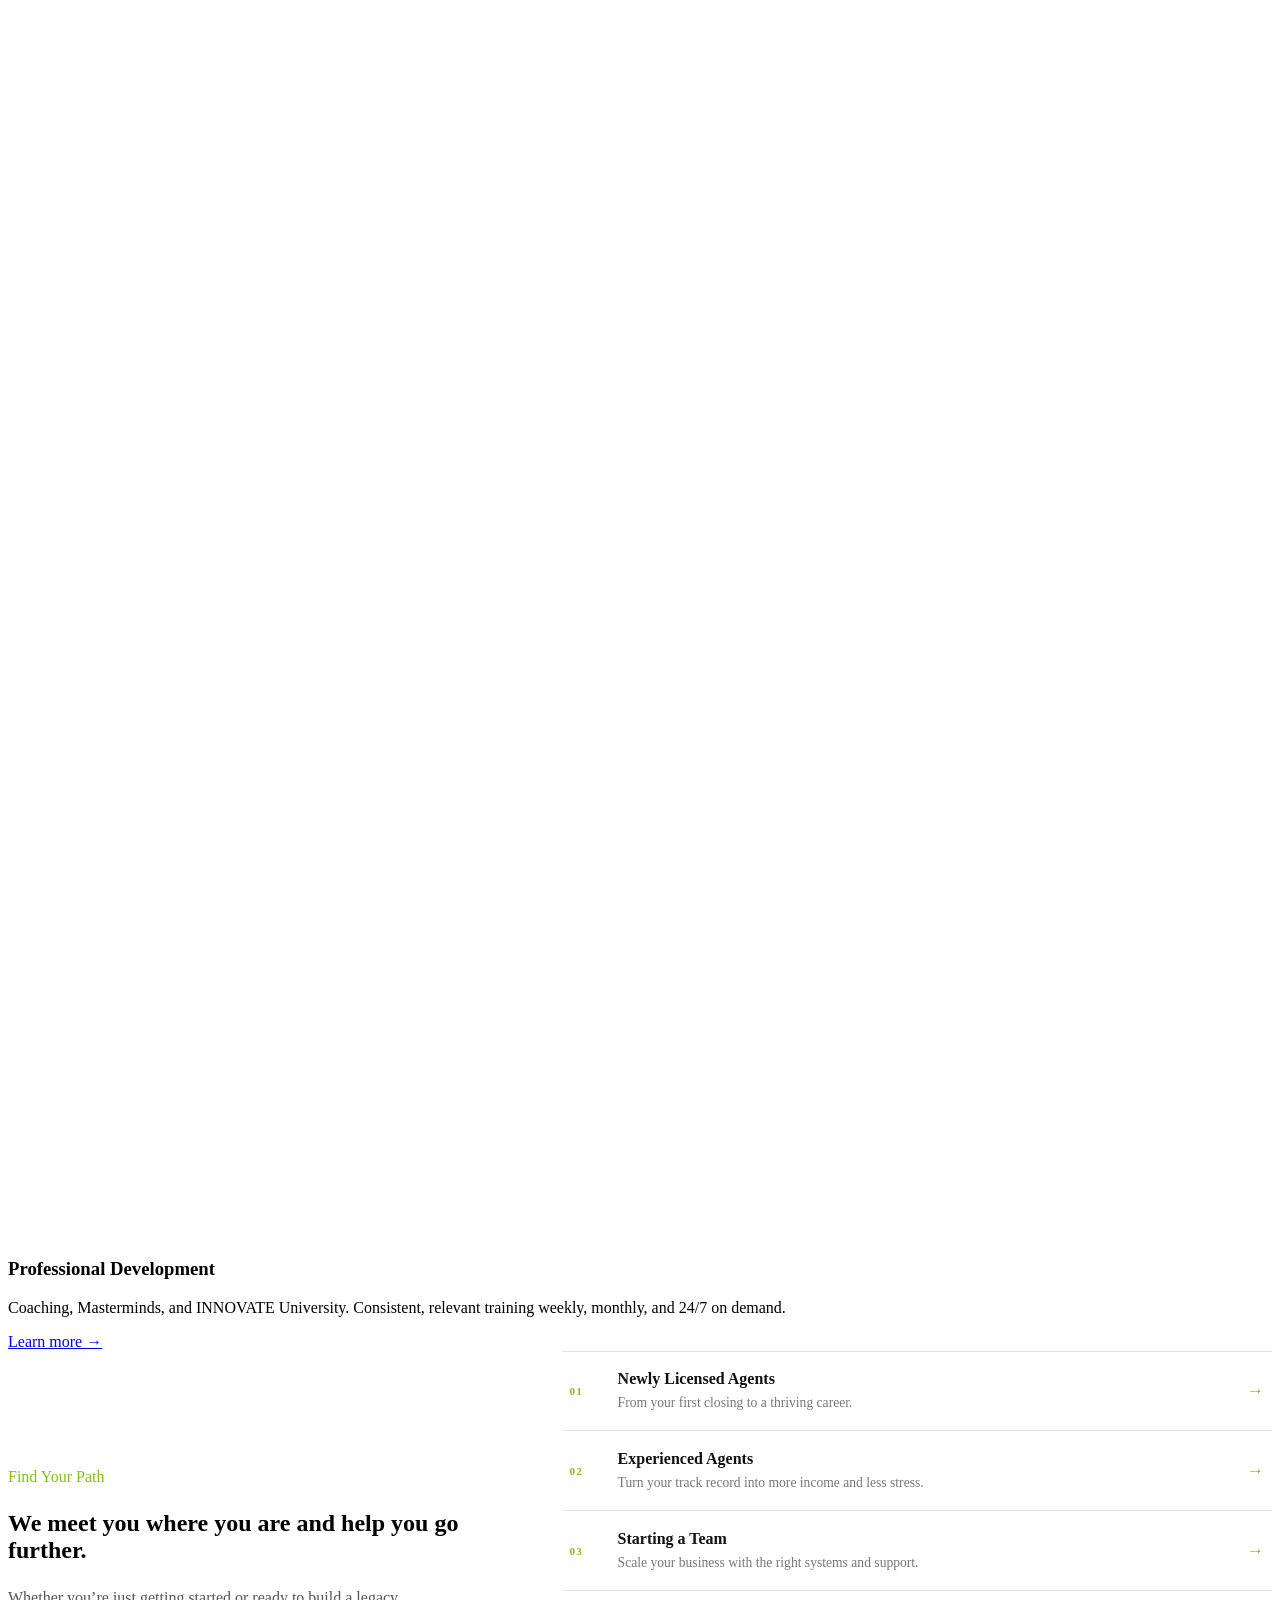
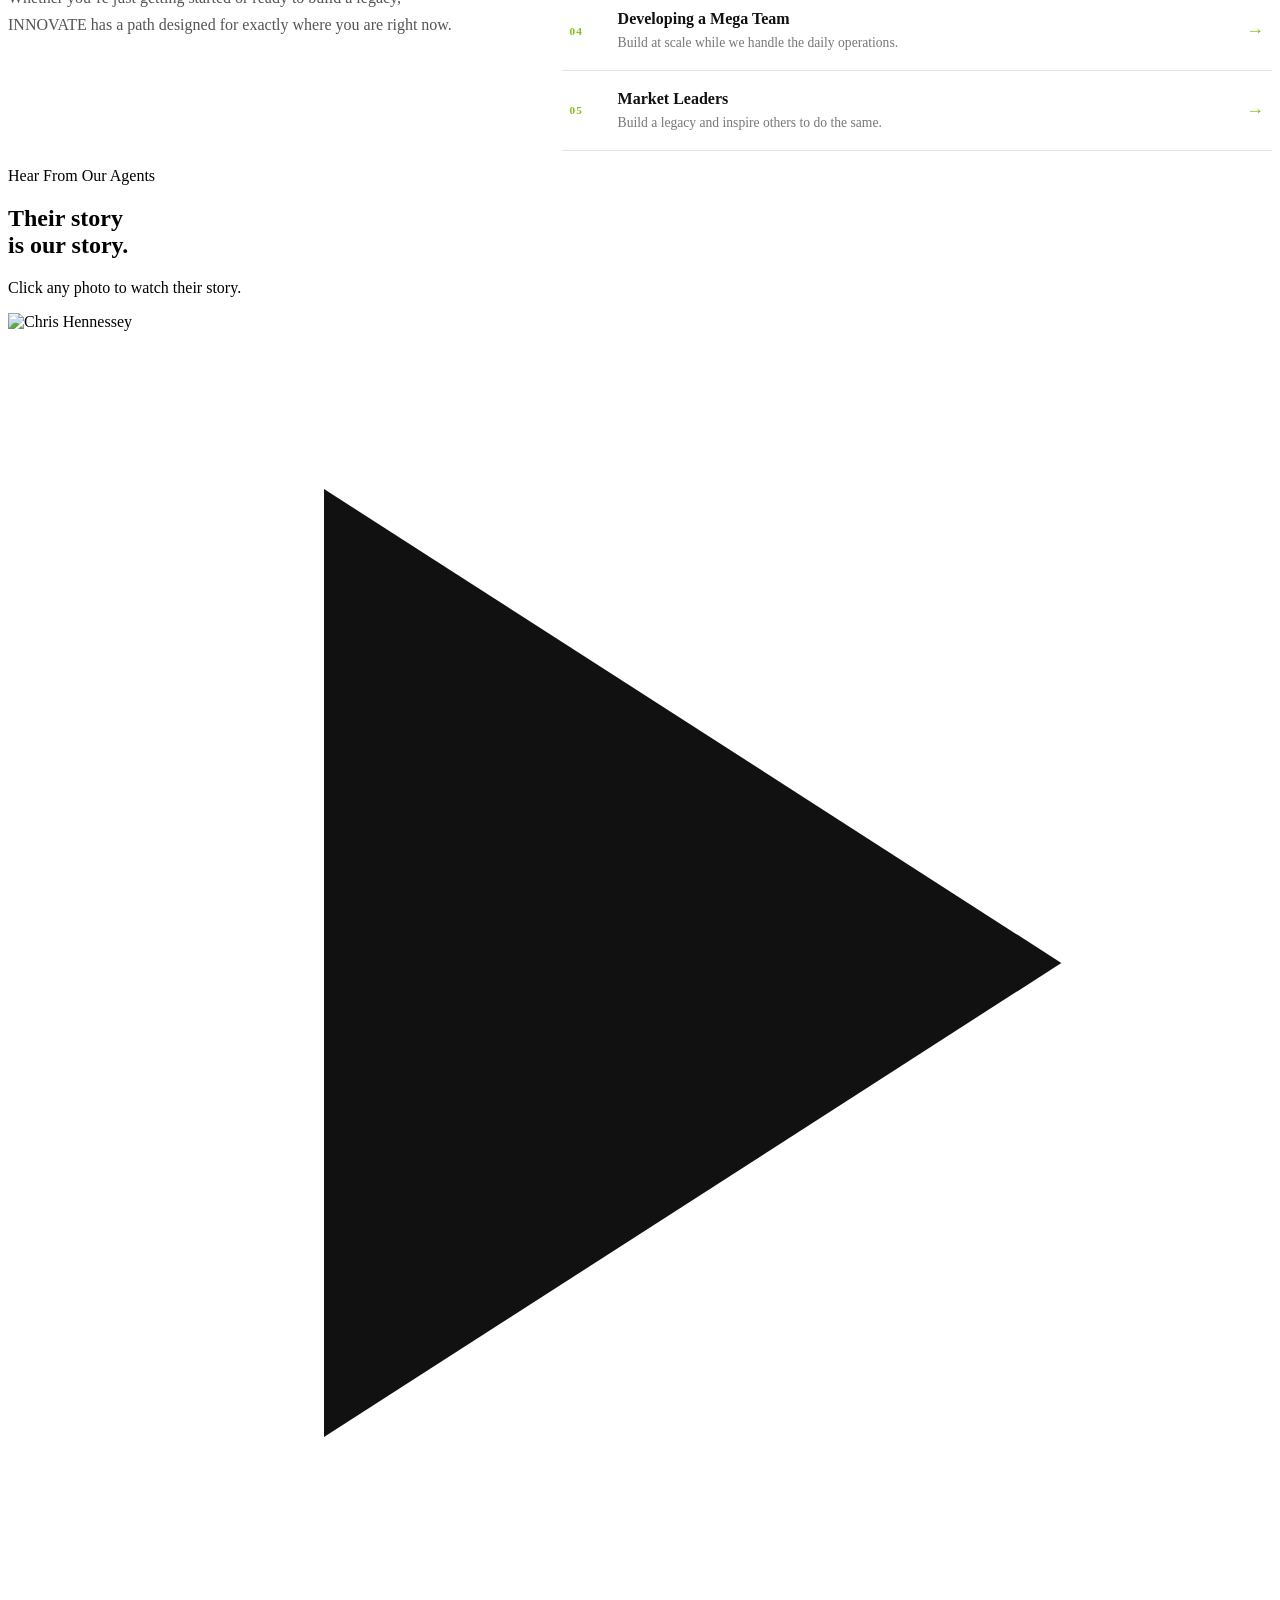
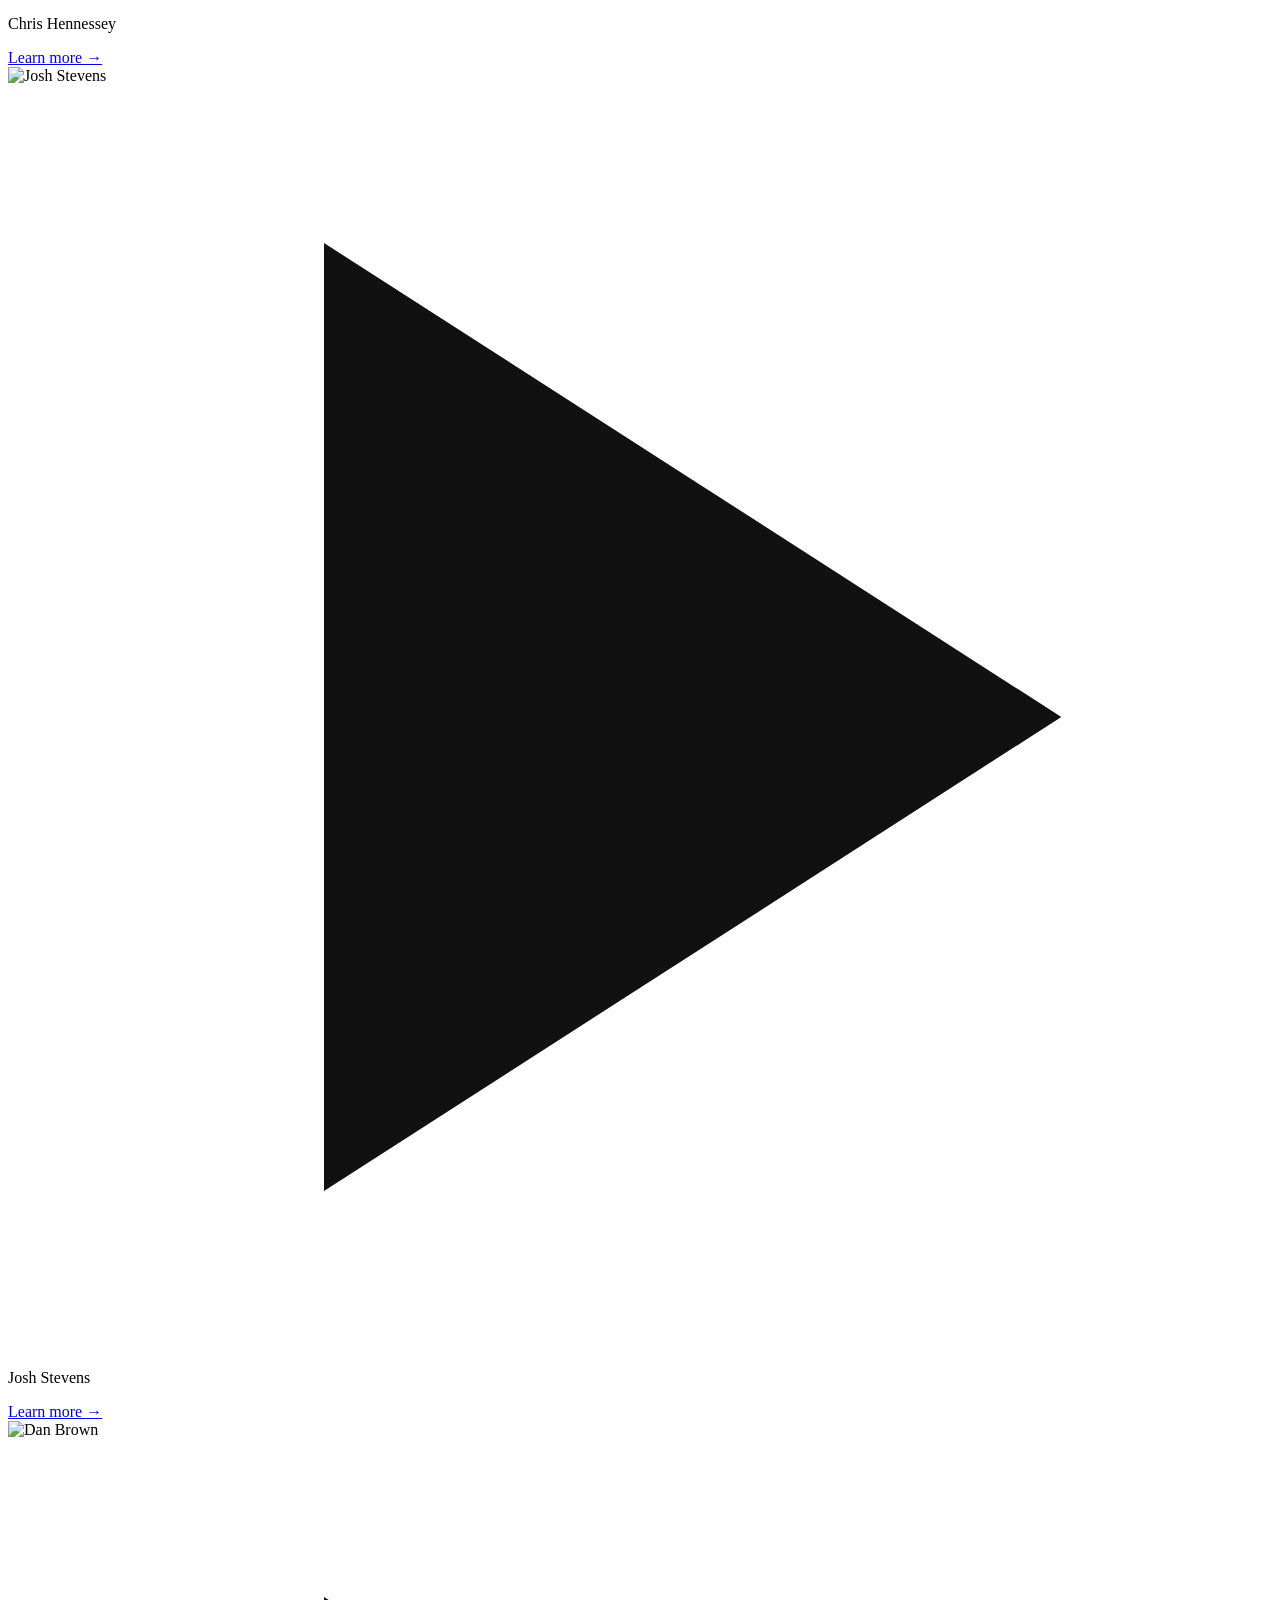
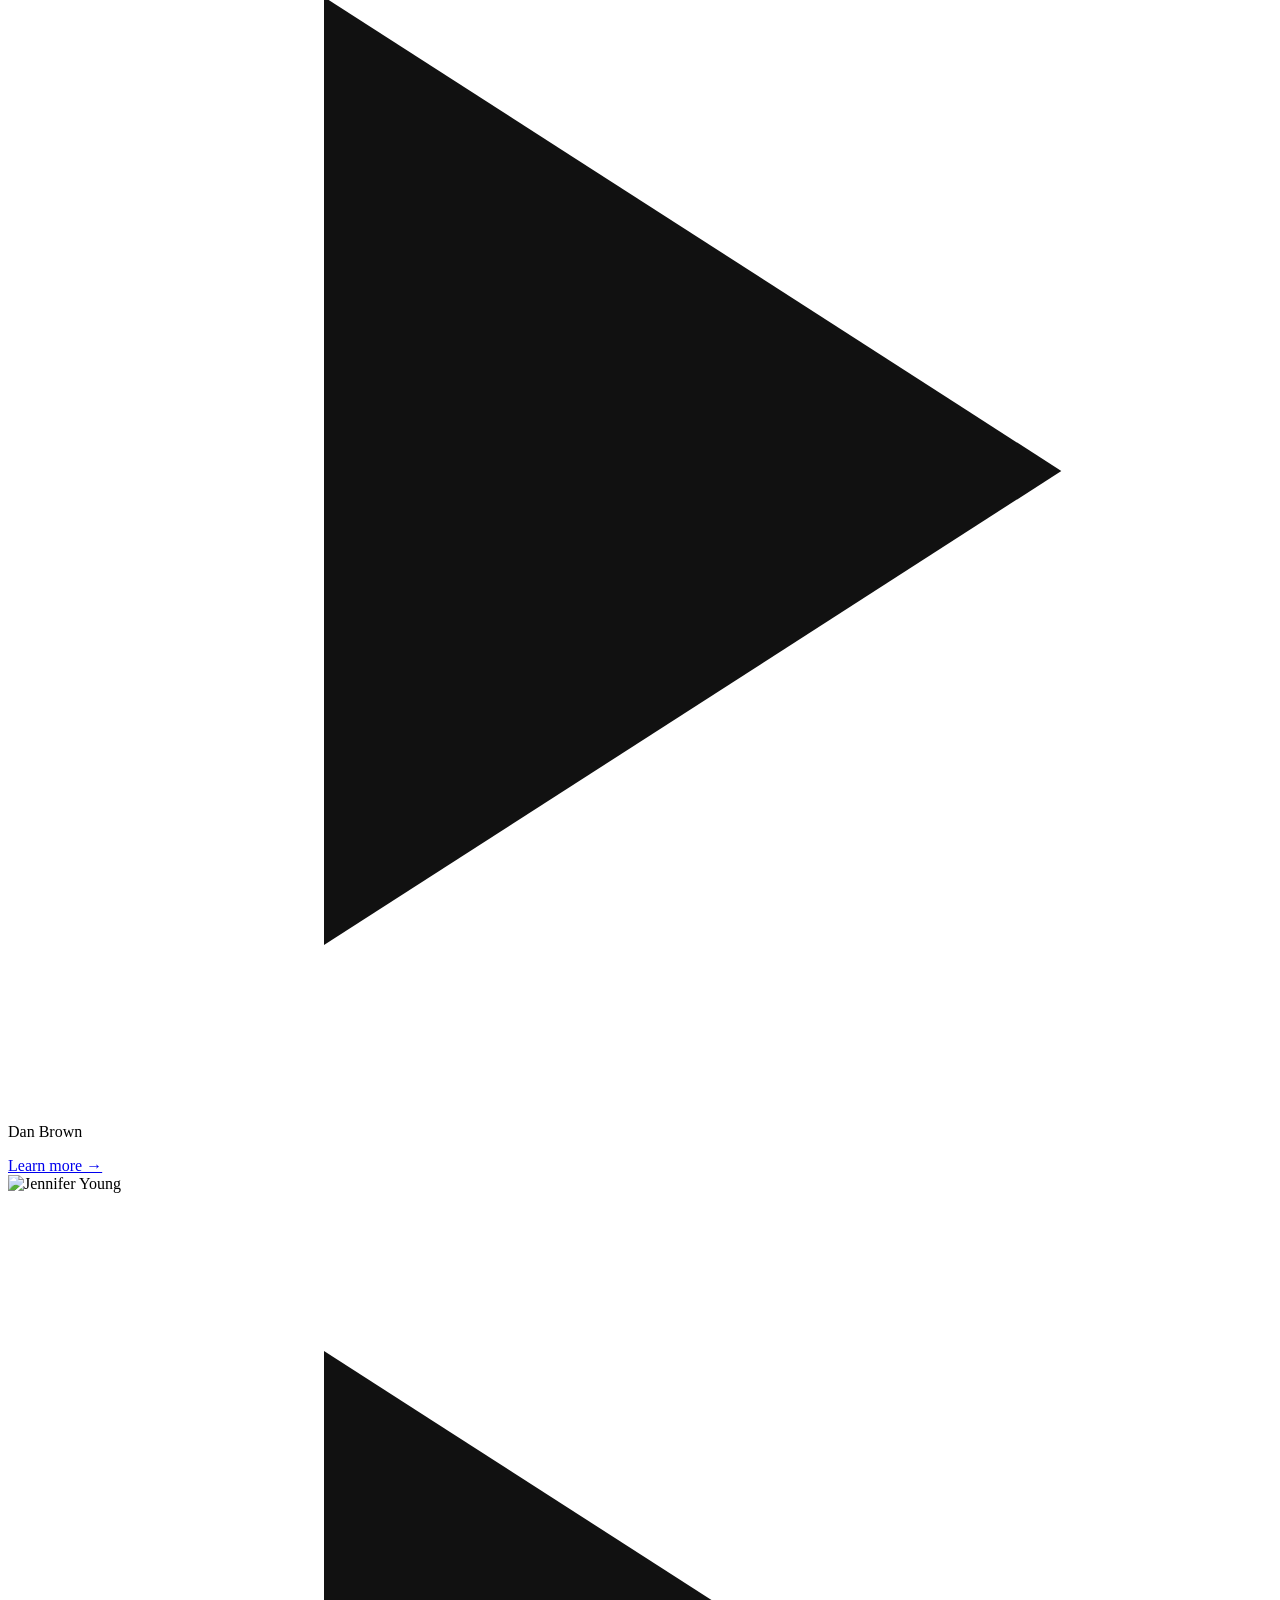
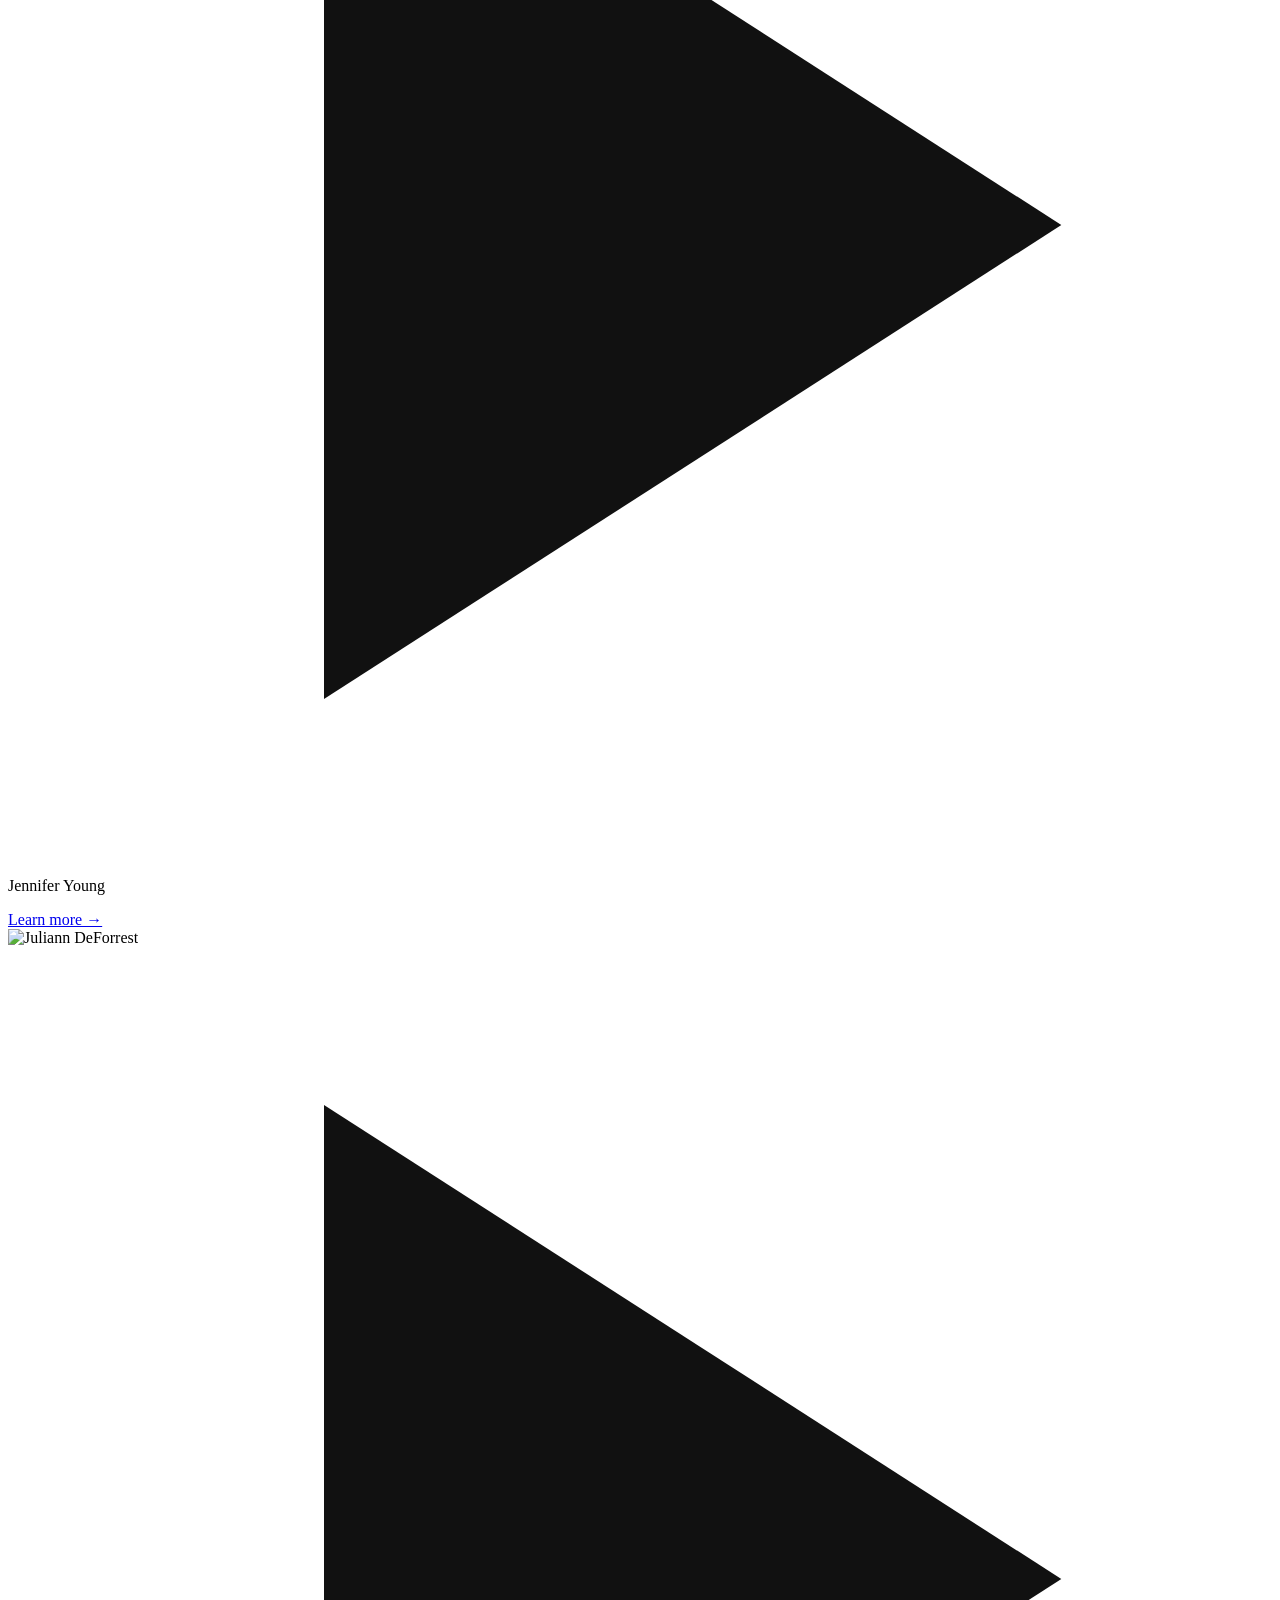
==== commit af147675: "Complete site overhaul and interactive deck launch Rebuilt presentation deck as interactive scroll-b" ====
--- a/site/index.html
+++ b/site/index.html
@@ -16,7 +16,37 @@
   .reasons__body{font-size:.97rem;color:#5b5b5b;line-height:1.8;}
   @media(max-width:800px){.reasons__grid{flex-direction:column;gap:40px;}}
   </style>
-</head>
+  <style>
+    .journey-layout{display:grid;grid-template-columns:2fr 3fr;gap:80px;align-items:center;}
+    .journey-layout__left .section-eyebrow{color:#82C112;}
+    .journey-layout__left p{font-size:1rem;color:#555;line-height:1.7;margin-top:1rem;}
+    .journey-rows{border-top:1px solid #e4e4e4;}
+    .journey-row{display:flex;align-items:center;gap:1.25rem;width:100%;background:none;border:none;border-bottom:1px solid #e4e4e4;padding:1.1rem 0.5rem;cursor:pointer;text-align:left;font-family:inherit;transition:background .15s;}
+    .journey-row:hover{background:#f7f9f4;}
+    .journey-row__num{font-size:.7rem;font-weight:700;letter-spacing:.1em;color:#82C112;flex-shrink:0;width:28px;}
+    .journey-row__body{flex:1;}
+    .journey-row__title{display:block;font-size:1rem;font-weight:800;color:#111;line-height:1.3;margin-bottom:.2rem;}
+    .journey-row__desc{display:block;font-size:.85rem;color:#777;line-height:1.45;}
+    .journey-row__arrow{flex-shrink:0;font-size:1.1rem;color:#82C112;font-weight:700;}
+    .modal-overlay{display:none;position:fixed;inset:0;background:rgba(0,0,0,.6);z-index:1000;justify-content:center;align-items:flex-start;padding:40px 20px;overflow-y:auto;}
+    .modal-overlay.is-open{display:flex;}
+    .modal-box{background:#fff;border-radius:16px;width:100%;max-width:720px;padding:3rem;position:relative;margin:auto;flex-shrink:0;}
+    .modal-close{position:absolute;top:1.25rem;right:1.25rem;width:36px;height:36px;border-radius:50%;background:#f0f0f0;border:none;cursor:pointer;font-size:1.4rem;display:flex;align-items:center;justify-content:center;color:#555;font-family:inherit;line-height:1;}
+    .modal-close:hover{background:#e0e0e0;}
+    .modal-eyebrow{font-size:.72rem;font-weight:700;text-transform:uppercase;letter-spacing:.1em;color:#82C112;margin-bottom:.5rem;}
+    .modal-headline{font-size:clamp(1.2rem,3vw,1.55rem);font-weight:900;color:#111;letter-spacing:-.02em;line-height:1.25;margin-bottom:.85rem;}
+    .modal-sub{font-size:1rem;color:#444;line-height:1.7;margin-bottom:1.25rem;}
+    .modal-section-title{font-size:.72rem;font-weight:700;text-transform:uppercase;letter-spacing:.1em;color:#999;margin-bottom:.75rem;margin-top:1.5rem;}
+    .modal-list{list-style:none;padding:0;margin:0 0 .5rem;display:flex;flex-direction:column;gap:.55rem;}
+    .modal-list li{font-size:.925rem;color:#333;line-height:1.5;display:flex;gap:.65rem;align-items:flex-start;}
+    .modal-list li::before{content:"";flex-shrink:0;width:18px;height:18px;margin-top:1px;border-radius:50%;background:#82C112 url("data:image/svg+xml,%3Csvg xmlns='http://www.w3.org/2000/svg' width='10' height='8' viewBox='0 0 10 8'%3E%3Cpolyline points='1 4 3.5 6.5 9 1' stroke='%23fff' stroke-width='1.6' fill='none' stroke-linecap='round' stroke-linejoin='round'/%3E%3C%2Fsvg%3E") no-repeat center;}
+    .modal-list--two-col{display:grid;grid-template-columns:1fr 1fr;gap:.55rem 2rem;}
+    .modal-cols{display:grid;grid-template-columns:1fr 1fr;gap:2rem;}
+    .modal-advantage{background:#f4f9ec;border-radius:10px;padding:1.25rem 1.5rem;margin-top:1.5rem;border-left:4px solid #82C112;}
+    .modal-cta{margin-top:2rem;padding-top:1.5rem;border-top:1px solid #ebebeb;text-align:center;}
+    @media(max-width:860px){.journey-layout{grid-template-columns:1fr;gap:40px;}}
+    @media(max-width:640px){.modal-box{padding:2rem 1.5rem;}.modal-list--two-col,.modal-cols{grid-template-columns:1fr;}}
+  </style></head>
 <body>
 
   <div id="nav-placeholder"></div>
@@ -59,19 +89,19 @@
     <div class="container">
       <div class="stats__grid">
         <div>
-          <div class="stats__number">300+</div>
+          <div class="stats__number" data-count="350" data-suffix="+">350+</div>
           <div class="stats__label">Agents Nationwide</div>
         </div>
         <div>
-          <div class="stats__number">15</div>
+          <div class="stats__number" data-count="15">15</div>
           <div class="stats__label">Market Centers</div>
         </div>
         <div>
-          <div class="stats__number">14</div>
+          <div class="stats__number" data-count="14">14</div>
           <div class="stats__label">States</div>
         </div>
         <div>
-          <div class="stats__number">85%</div>
+          <div class="stats__number" data-count="85" data-suffix="%">85%</div>
           <div class="stats__label">Agent Split</div>
         </div>
       </div>
@@ -102,6 +132,7 @@
             Keep 85% of every commission from day one, with a low annual cap.
             After you hit it, 100% is yours for the rest of the year.
           </p>
+          <a href="/compensation.html" class="card__link">Learn more &rarr;</a>
         </div>
 
         <div class="card">
@@ -116,6 +147,7 @@
             Build lasting wealth by growing the brokerage around you.
             Revenue share and equity opportunities are available to every agent.
           </p>
+          <a href="/compensation.html#plant-roots" class="card__link">Learn more &rarr;</a>
         </div>
 
         <div class="card">
@@ -130,6 +162,7 @@
             A full tech stack including CRM, your own agent website, and marketing tools.
             No nickel-and-diming for every feature.
           </p>
+          <a href="/technology.html" class="card__link">Learn more &rarr;</a>
         </div>
 
         <div class="card">
@@ -139,11 +172,12 @@
               <path d="M2 3h6a4 4 0 0 1 4 4v14a3 3 0 0 0-3-3H2z"/><path d="M22 3h-6a4 4 0 0 0-4 4v14a3 3 0 0 1 3-3h7z"/>
             </svg>
           </div>
-          <h3 class="card__title">Onboarding &amp; Training</h3>
+          <h3 class="card__title">Onboarding &amp; Tech Training</h3>
           <p class="card__body">
             A structured onboarding program so you're productive from week one,
             plus ongoing coaching and Market Center support.
           </p>
+          <a href="/onboarding.html" class="card__link">Learn more &rarr;</a>
         </div>
 
         <div class="card">
@@ -159,20 +193,20 @@
             We genuinely celebrate each other's wins. Agents collaborate here,
             not compete. It's a different kind of brokerage.
           </p>
+          <a href="/culture.html" class="card__link">Learn more &rarr;</a>
         </div>
 
         <div class="card">
           <div class="card__icon">
-            <!-- Location / market center icon -->
-            <svg viewBox="0 0 24 24" stroke-linecap="round" stroke-linejoin="round">
-              <path d="M21 10c0 7-9 13-9 13s-9-6-9-13a9 9 0 0 1 18 0z"/><circle cx="12" cy="10" r="3"/>
+            <svg viewBox="0 0 24 24" fill="none" stroke="#fff" stroke-width="2" stroke-linecap="round" stroke-linejoin="round">
+              <path d="M22 10v6M2 10l10-5 10 5-10 5z"/><path d="M6 12v5c0 2 6 3 6 3s6-1 6-3v-5"/>
             </svg>
           </div>
-          <h3 class="card__title">Local Market Centers</h3>
+          <h3 class="card__title">Professional Development</h3>
           <p class="card__body">
-            15 Market Centers across 14 states. You get a real local office,
-            a local leader who knows your market, and a community around you.
+            Coaching, Masterminds, and INNOVATE University. Consistent, relevant training weekly, monthly, and 24/7 on demand.
           </p>
+          <a href="/training.html" class="card__link">Learn more &rarr;</a>
         </div>
 
       </div>
@@ -180,12 +214,390 @@
   </section>
 
   <!-- â”€â”€ LOCAL LEADER â”€â”€â”€â”€â”€â”€â”€â”€â”€â”€â”€â”€â”€â”€â”€â”€â”€â”€â”€â”€â”€â”€â”€â”€â”€â”€â”€â”€â”€â”€â”€â”€â”€ -->
-  <section class="section" id="leader">
+    <!-- TESTIMONIALS -->
+  <!-- CHOOSE YOUR JOURNEY -->
+  <section class="section">
+    <div class="container">
+      <div class="journey-layout">
+
+        <div class="journey-layout__left">
+          <p class="section-eyebrow">Find Your Path</p>
+          <h2 class="section-heading">We meet you where you are and help you go further.</h2>
+          <p>Whether you&rsquo;re just getting started or ready to build a legacy, INNOVATE has a path designed for exactly where you are right now.</p>
+        </div>
+
+        <div class="journey-layout__right">
+          <div class="journey-rows">
+
+            <button class="journey-row" data-modal="modal-new-agents">
+              <span class="journey-row__num">01</span>
+              <div class="journey-row__body">
+                <span class="journey-row__title">Newly Licensed Agents</span>
+                <span class="journey-row__desc">From your first closing to a thriving career.</span>
+              </div>
+              <span class="journey-row__arrow">&rarr;</span>
+            </button>
+
+            <button class="journey-row" data-modal="modal-experienced">
+              <span class="journey-row__num">02</span>
+              <div class="journey-row__body">
+                <span class="journey-row__title">Experienced Agents</span>
+                <span class="journey-row__desc">Turn your track record into more income and less stress.</span>
+              </div>
+              <span class="journey-row__arrow">&rarr;</span>
+            </button>
+
+            <button class="journey-row" data-modal="modal-team">
+              <span class="journey-row__num">03</span>
+              <div class="journey-row__body">
+                <span class="journey-row__title">Starting a Team</span>
+                <span class="journey-row__desc">Scale your business with the right systems and support.</span>
+              </div>
+              <span class="journey-row__arrow">&rarr;</span>
+            </button>
+
+            <button class="journey-row" data-modal="modal-mega">
+              <span class="journey-row__num">04</span>
+              <div class="journey-row__body">
+                <span class="journey-row__title">Developing a Mega Team</span>
+                <span class="journey-row__desc">Build at scale while we handle the daily operations.</span>
+              </div>
+              <span class="journey-row__arrow">&rarr;</span>
+            </button>
+
+            <button class="journey-row" data-modal="modal-leaders">
+              <span class="journey-row__num">05</span>
+              <div class="journey-row__body">
+                <span class="journey-row__title">Market Leaders</span>
+                <span class="journey-row__desc">Build a legacy and inspire others to do the same.</span>
+              </div>
+              <span class="journey-row__arrow">&rarr;</span>
+            </button>
+
+          </div>
+        </div>
+
+      </div>
+    </div>
+  </section>
+
+  <!-- Modal: Newly Licensed Agents -->
+  <div class="modal-overlay" id="modal-new-agents" role="dialog" aria-modal="true">
+    <div class="modal-box">
+      <button class="modal-close" aria-label="Close">&times;</button>
+      <p class="modal-eyebrow">Newly Licensed Agents</p>
+      <h2 class="modal-headline">You&rsquo;ve got your license, now what?</h2>
+      <p class="modal-sub">Get the knowledge and experience you need to get into production as soon as possible.</p>
+      <div class="modal-cols">
+        <div>
+          <p class="modal-section-title">Development Programs</p>
+          <ul class="modal-list">
+            <li>One-to-One Onboarding</li>
+            <li>Technology Set-Up and Training</li>
+            <li>L.A.U.N.C.H. Training</li>
+            <li>Coaching &amp; Mentoring</li>
+            <li>Lead Team</li>
+            <li>Training &amp; Development</li>
+          </ul>
+        </div>
+        <div>
+          <p class="modal-section-title">Community &amp; Advancement</p>
+          <ul class="modal-list">
+            <li>Collaboration</li>
+            <li>Social/Networking Events</li>
+            <li>Open House Opportunities</li>
+            <li>INNOVATE University</li>
+            <li>Revenue Share</li>
+            <li>Equity Ownership</li>
+          </ul>
+        </div>
+      </div>
+      <div class="modal-advantage">
+        <p class="modal-section-title" style="margin-top:0;">The INNOVATE Advantage</p>
+        <ul class="modal-list">
+          <li>Low CAP Structure</li>
+          <li>15% Given Back to Agents</li>
+          <li>Ground Level Equity Opportunities</li>
+          <li>Superior Broker Support</li>
+          <li>Advanced Technology Support &amp; Training</li>
+        </ul>
+      </div>
+      <div class="modal-cta">
+        <a href="/talk.html" class="btn btn--primary">Schedule a Discovery Call</a>
+      </div>
+    </div>
+  </div>
+
+  <!-- Modal: Experienced Agents -->
+  <div class="modal-overlay" id="modal-experienced" role="dialog" aria-modal="true">
+    <div class="modal-box">
+      <button class="modal-close" aria-label="Close">&times;</button>
+      <p class="modal-eyebrow">Experienced Agents</p>
+      <h2 class="modal-headline">You&rsquo;ve got the experience&hellip;</h2>
+      <p class="modal-sub">We provide the support, tools, advanced training, and financial opportunities to leverage your experience into more money without sacrificing more time.</p>
+      <p class="modal-section-title">What We Provide</p>
+      <ul class="modal-list modal-list--two-col">
+        <li>One-to-One Onboarding</li>
+        <li>Technology Set-Up and Training</li>
+        <li>Advanced Marketing &amp; Branding</li>
+        <li>Systems &amp; Automation Tools</li>
+        <li>Accountability Coaching</li>
+        <li>Collaboration &amp; Masterminds</li>
+        <li>Social/Networking Events</li>
+        <li>INNOVATE University Advanced Series</li>
+        <li>Revenue Share</li>
+        <li>Equity Ownership</li>
+      </ul>
+      <div class="modal-advantage">
+        <p class="modal-section-title" style="margin-top:0;">The INNOVATE Advantage</p>
+        <ul class="modal-list">
+          <li>Low CAP Structure</li>
+          <li>15% Given Back to Agents</li>
+          <li>Ground Level Equity Opportunities</li>
+          <li>Superior Broker Support</li>
+          <li>Advanced Technology Support &amp; Training</li>
+        </ul>
+      </div>
+      <div class="modal-cta">
+        <a href="/talk.html" class="btn btn--primary">Schedule a Discovery Call</a>
+      </div>
+    </div>
+  </div>
+
+  <!-- Modal: Starting a Team -->
+  <div class="modal-overlay" id="modal-team" role="dialog" aria-modal="true">
+    <div class="modal-box">
+      <button class="modal-close" aria-label="Close">&times;</button>
+      <p class="modal-eyebrow">Starting a Team</p>
+      <h2 class="modal-headline">You&rsquo;ve got the experience and the drive.</h2>
+      <p class="modal-sub">We provide the knowledge, support, tools, and leadership you need to scale that experience into a productive team.</p>
+      <p class="modal-section-title">What We Provide</p>
+      <ul class="modal-list modal-list--two-col">
+        <li>One-to-One Onboarding for Members</li>
+        <li>Team Technology Set-Up and Training</li>
+        <li>Team Building Foundation Training</li>
+        <li>Hiring &amp; Compensation Models</li>
+        <li>Revenue Share</li>
+        <li>CRM Setup &amp; Team Accountability Systems</li>
+        <li>Team Branding &amp; Marketing</li>
+        <li>Team Leader Masterminds</li>
+        <li>INNOVATE University Team Series</li>
+        <li>Equity Ownership</li>
+      </ul>
+      <div class="modal-advantage">
+        <p class="modal-section-title" style="margin-top:0;">The INNOVATE Advantage</p>
+        <ul class="modal-list">
+          <li>Low CAP Structure</li>
+          <li>15% Given Back to Agents</li>
+          <li>Ground Level Equity Opportunities</li>
+          <li>Superior Broker Support</li>
+          <li>Advanced Technology Support &amp; Training</li>
+        </ul>
+      </div>
+      <div class="modal-cta">
+        <a href="/talk.html" class="btn btn--primary">Schedule a Discovery Call</a>
+      </div>
+    </div>
+  </div>
+
+  <!-- Modal: Mega Team -->
+  <div class="modal-overlay" id="modal-mega" role="dialog" aria-modal="true">
+    <div class="modal-box">
+      <button class="modal-close" aria-label="Close">&times;</button>
+      <p class="modal-eyebrow">Developing a Mega Team</p>
+      <h2 class="modal-headline">Focus on the things that move you.</h2>
+      <p class="modal-sub">We&rsquo;ll take care of the rest. Our exclusive designation allows you to continue to build the brand you&rsquo;ve worked so hard to establish, while we handle the daily grind behind the scenes.</p>
+      <p class="modal-section-title">What We Provide</p>
+      <ul class="modal-list modal-list--two-col">
+        <li>One-to-One Onboarding for Members</li>
+        <li>Team Technology Set-Up and Training</li>
+        <li>Recruiting Support &amp; Resources</li>
+        <li>Compensation &amp; Profitability Workshops</li>
+        <li>Revenue Share</li>
+        <li>Admin &amp; VA Network Access</li>
+        <li>Advanced Branding &amp; Marketing Services</li>
+        <li>Leadership Masterminds</li>
+        <li>INNOVATE University for Team Growth</li>
+        <li>Equity Ownership</li>
+      </ul>
+      <div class="modal-advantage">
+        <p class="modal-section-title" style="margin-top:0;">The INNOVATE Advantage</p>
+        <ul class="modal-list">
+          <li>Low CAP Structure</li>
+          <li>15% Given Back to Agents</li>
+          <li>Ground Level Equity Opportunities</li>
+          <li>Superior Broker Support</li>
+          <li>Advanced Technology Support &amp; Training</li>
+        </ul>
+      </div>
+      <div class="modal-cta">
+        <a href="/talk.html" class="btn btn--primary">Schedule a Discovery Call</a>
+      </div>
+    </div>
+  </div>
+
+  <!-- Modal: Market Leaders -->
+  <div class="modal-overlay" id="modal-leaders" role="dialog" aria-modal="true">
+    <div class="modal-box">
+      <button class="modal-close" aria-label="Close">&times;</button>
+      <p class="modal-eyebrow">Market Leaders</p>
+      <h2 class="modal-headline">Ready to build a legacy; a future where innovation meets empowerment?</h2>
+      <p class="modal-sub">&ldquo;Great leaders aren&rsquo;t just concerned with what they accomplish in their life, but what they inspire others to accomplish in theirs.&rdquo;</p>
+      <div class="modal-cols">
+        <div>
+          <p class="modal-section-title">Development &amp; Support</p>
+          <ul class="modal-list">
+            <li>Exclusive Leadership Development Path</li>
+            <li>Market Launch Playbook</li>
+            <li>Broker Operations Support</li>
+            <li>Expansion Coaching &amp; Accountability</li>
+            <li>Expanded Revenue Share</li>
+          </ul>
+        </div>
+        <div>
+          <p class="modal-section-title">Business Growth</p>
+          <ul class="modal-list">
+            <li>Market Positioning</li>
+            <li>Recruiting Systems &amp; Automation</li>
+            <li>Collaborations &amp; Influence Opportunities</li>
+            <li>Equity Ownership</li>
+          </ul>
+        </div>
+      </div>
+      <div class="modal-advantage">
+        <p class="modal-section-title" style="margin-top:0;">The INNOVATE Advantage</p>
+        <ul class="modal-list">
+          <li>Low CAP Structure</li>
+          <li>15% Given Back to Agents</li>
+          <li>Ground Level Equity Opportunities</li>
+          <li>Superior Broker Support</li>
+          <li>Advanced Technology Support &amp; Training</li>
+        </ul>
+      </div>
+      <div class="modal-cta">
+        <a href="/talk.html" class="btn btn--primary">Schedule a Discovery Call</a>
+      </div>
+    </div>
+  </div>
+  <section class="agent-stories">
+    <div class="container">
+      <div class="agent-stories__layout">
+
+        <div class="agent-stories__headline">
+          <p class="section-eyebrow">Hear From Our Agents</p>
+          <h2 class="agent-stories__heading">
+            <span class="agent-stories__heading--green">Their story</span><br>
+            is our story.
+          </h2>
+          <p class="agent-stories__sub">Click any photo to watch their story.</p>
+        </div>
+
+        <div class="agent-stories__grid">
+
+          <div class="t-item" onclick="openVideo('chris-hennessey')">
+            <img src="/images/chris-hennessey-thumb.png" alt="Chris Hennessey" />
+            <div class="t-item__overlay">
+              <div class="t-item__play"><svg viewBox="0 0 24 24" fill="#111"><polygon points="6,3 20,12 6,21"/></svg></div>
+            </div>
+            <p class="t-item__name">Chris Hennessey</p>
+            <a href="/training.html" class="card__link">Learn more &rarr;</a>
+        </div>
+
+          <div class="t-item" onclick="openVideo('josh-stevens')">
+            <img src="/images/josh-stevens-thumb.png" alt="Josh Stevens" />
+            <div class="t-item__overlay">
+              <div class="t-item__play"><svg viewBox="0 0 24 24" fill="#111"><polygon points="6,3 20,12 6,21"/></svg></div>
+            </div>
+            <p class="t-item__name">Josh Stevens</p>
+            <a href="/culture.html" class="card__link">Learn more &rarr;</a>
+        </div>
+
+          <div class="t-item" onclick="openVideo('dan-brown')">
+            <img src="/images/dan-brown-thumb.png" alt="Dan Brown" />
+            <div class="t-item__overlay">
+              <div class="t-item__play"><svg viewBox="0 0 24 24" fill="#111"><polygon points="6,3 20,12 6,21"/></svg></div>
+            </div>
+            <p class="t-item__name">Dan Brown</p>
+            <a href="/onboarding.html" class="card__link">Learn more &rarr;</a>
+        </div>
+
+          <div class="t-item" onclick="openVideo('jennifer-young')">
+            <img src="/images/jennifer-young-thumb.png" alt="Jennifer Young" />
+            <div class="t-item__overlay">
+              <div class="t-item__play"><svg viewBox="0 0 24 24" fill="#111"><polygon points="6,3 20,12 6,21"/></svg></div>
+            </div>
+            <p class="t-item__name">Jennifer Young</p>
+            <a href="/technology.html" class="card__link">Learn more &rarr;</a>
+        </div>
+
+          <div class="t-item" onclick="openVideo('juliann-deforrest')">
+            <img src="/images/juliann-deforrest-thumb.png" alt="Juliann DeForrest" />
+            <div class="t-item__overlay">
+              <div class="t-item__play"><svg viewBox="0 0 24 24" fill="#111"><polygon points="6,3 20,12 6,21"/></svg></div>
+            </div>
+            <p class="t-item__name">Juliann DeForrest</p>
+            <a href="/compensation.html" class="card__link">Learn more &rarr;</a>
+        </div>
+
+          <div class="t-item" onclick="openVideo('yvonne-guthrie')">
+            <img src="/images/yvonne-guthrie-thumb.png" alt="Yvonne Guthrie" />
+            <div class="t-item__overlay">
+              <div class="t-item__play"><svg viewBox="0 0 24 24" fill="#111"><polygon points="6,3 20,12 6,21"/></svg></div>
+            </div>
+            <p class="t-item__name">Yvonne Guthrie</p>
+            <a href="/compensation.html" class="card__link">Learn more &rarr;</a>
+        </div>
+
+        </div>
+      </div>
+    </div>
+
+    <div class="vid-overlay" id="vid-overlay" onclick="closeVideo()">
+      <div class="vid-modal" id="vid-modal" onclick="event.stopPropagation()">
+        <button class="vid-close" onclick="closeVideo()">&times;</button>
+        <video id="vid-player" controls playsinline></video>
+        <p class="vid-name" id="vid-name"></p>
+      </div>
+    </div>
+
+    <script>
+      (function() {
+        var agents = {
+          'chris-hennessey':   { name: 'Chris Hennessey',   video: '/videos/chris-hennessey.mp4' },
+          'josh-stevens':      { name: 'Josh Stevens',      video: '/videos/josh-stevens.mp4' },
+          'dan-brown':         { name: 'Dan Brown',          video: '/videos/dan-brown.mp4' },
+          'jennifer-young':    { name: 'Jennifer Young',    video: '/videos/jennifer-young.mp4' },
+          'juliann-deforrest': { name: 'Juliann DeForrest', video: '/videos/juliann-deforrest.mp4' },
+          'yvonne-guthrie':    { name: 'Yvonne Guthrie',    video: '/videos/yvonne-guthrie.mp4' }
+        };
+        window.openVideo = function(id) {
+          var a = agents[id];
+          var player = document.getElementById('vid-player');
+          player.src = a.video;
+          document.getElementById('vid-name').textContent = a.name;
+          document.getElementById('vid-overlay').classList.add('is-open');
+          document.body.style.overflow = 'hidden';
+          player.play().catch(function(){});
+        };
+        window.closeVideo = function() {
+          var player = document.getElementById('vid-player');
+          player.pause();
+          player.src = '';
+          document.getElementById('vid-overlay').classList.remove('is-open');
+          document.body.style.overflow = '';
+        };
+        document.addEventListener('keydown', function(e) {
+          if (e.key === 'Escape') window.closeVideo();
+        });
+      })();
+    </script>
+
+  </section>
+<section class="section" id="leader">
     <div class="container">
       <div class="leader__grid">
-        <div class="leader__img leader__img--placeholder">
-          <!-- Replace with actual leader photo: <img src="images/leader.jpg" alt="Your Name"> -->
-          <span>Leader photo goes here</span>
+        <div class="leader__img">
+          <img src="/images/local-leader.jpg" alt="Local Leader" />
         </div>
         <div class="leader__body">
           <p class="section-eyebrow">Meet Your Local Leader</p>
@@ -196,7 +608,7 @@
             figure out if INNOVATE is the right fit. Completely confidential,
             no pressure.
           </p>
-          <a href="#contact" class="btn btn--primary">Schedule a Call</a>
+          <a href="/talk.html" class="btn btn--primary">Schedule a Call</a>
         </div>
       </div>
     </div>
@@ -215,12 +627,77 @@
   <!-- â”€â”€ FOOTER â”€â”€â”€â”€â”€â”€â”€â”€â”€â”€â”€â”€â”€â”€â”€â”€â”€â”€â”€â”€â”€â”€â”€â”€â”€â”€â”€â”€â”€â”€â”€â”€â”€â”€â”€â”€â”€â”€â”€ -->
   <footer class="footer">
     <div class="container">
-      <p>&copy; 2026 INNOVATE Real Estate. All rights reserved.
-        &nbsp;&middot;&nbsp; <a href="#">Privacy Policy</a>
-        &nbsp;&middot;&nbsp; <a href="#">Terms</a>
-      </p>
+      <div class="footer__inner">
+        <p class="footer__copy">&copy; 2026 INNOVATE Real Estate. All rights reserved.</p>
+        <div class="footer__social">
+
+          <a href="https://www.facebook.com/INNOVATErealestatecompany" target="_blank" rel="noopener" aria-label="Facebook" class="footer__social-link">
+            <svg viewBox="0 0 24 24" fill="currentColor"><path d="M18 2h-3a5 5 0 0 0-5 5v3H7v4h3v8h4v-8h3l1-4h-4V7a1 1 0 0 1 1-1h3z"/></svg>
+          </a>
+
+          <a href="https://www.instagram.com/innovaterealestatecompany/" target="_blank" rel="noopener" aria-label="Instagram" class="footer__social-link">
+            <svg viewBox="0 0 24 24" fill="none" stroke="currentColor" stroke-width="2" stroke-linecap="round" stroke-linejoin="round"><rect x="2" y="2" width="20" height="20" rx="5"/><circle cx="12" cy="12" r="4"/><circle cx="17.5" cy="6.5" r=".5" fill="currentColor" stroke="none"/></svg>
+          </a>
+
+          <a href="https://www.youtube.com/@InnovateRealEstateCompany" target="_blank" rel="noopener" aria-label="YouTube" class="footer__social-link">
+            <svg viewBox="0 0 24 24" fill="none" stroke="currentColor" stroke-width="2" stroke-linecap="round" stroke-linejoin="round"><path d="M22.54 6.42a2.78 2.78 0 0 0-1.95-1.96C18.88 4 12 4 12 4s-6.88 0-8.59.46a2.78 2.78 0 0 0-1.95 1.96A29 29 0 0 0 1 12a29 29 0 0 0 .46 5.58A2.78 2.78 0 0 0 3.41 19.6C5.12 20 12 20 12 20s6.88 0 8.59-.46a2.78 2.78 0 0 0 1.95-1.95A29 29 0 0 0 23 12a29 29 0 0 0-.46-5.58z"/><polygon points="9.75 15.02 15.5 12 9.75 8.98 9.75 15.02" fill="currentColor" stroke="none"/></svg>
+          </a>
+
+          <a href="https://www.linkedin.com/company/innovateonline-real-estate/" target="_blank" rel="noopener" aria-label="LinkedIn" class="footer__social-link">
+            <svg viewBox="0 0 24 24" fill="currentColor"><path d="M16 8a6 6 0 0 1 6 6v7h-4v-7a2 2 0 0 0-2-2 2 2 0 0 0-2 2v7h-4v-7a6 6 0 0 1 6-6z"/><rect x="2" y="9" width="4" height="12"/><circle cx="4" cy="4" r="2"/></svg>
+          </a>
+
+        </div>
+      </div>
     </div>
   </footer>
 
-</body>
+  <script>
+    (function () {
+      var els = document.querySelectorAll('.stats__number[data-count]');
+      function countUp(el) {
+        var target = parseInt(el.getAttribute('data-count'));
+        var suffix = el.getAttribute('data-suffix') || '';
+        var duration = 1800;
+        var start = null;
+        function step(ts) {
+          if (!start) start = ts;
+          var p = Math.min((ts - start) / duration, 1);
+          var ease = 1 - Math.pow(1 - p, 4);
+          el.textContent = Math.round(ease * target) + suffix;
+          if (p < 1) requestAnimationFrame(step);
+        }
+        requestAnimationFrame(step);
+      }
+      var observer = new IntersectionObserver(function (entries) {
+        entries.forEach(function (e) {
+          if (e.isIntersecting) { countUp(e.target); observer.unobserve(e.target); }
+        });
+      }, { threshold: 0.5 });
+      els.forEach(function (el) { observer.observe(el); });
+    })();
+  </script>
+  <script>
+    (function() {
+      document.querySelectorAll('[data-modal]').forEach(function(btn) {
+        btn.addEventListener('click', function() {
+          var overlay = document.getElementById(btn.getAttribute('data-modal'));
+          if (overlay) { overlay.classList.add('is-open'); document.body.style.overflow = 'hidden'; }
+        });
+      });
+      function closeModal(overlay) {
+        overlay.classList.remove('is-open');
+        document.body.style.overflow = '';
+      }
+      document.querySelectorAll('.modal-overlay').forEach(function(overlay) {
+        overlay.addEventListener('click', function(e) { if (e.target === overlay) closeModal(overlay); });
+      });
+      document.querySelectorAll('.modal-close').forEach(function(btn) {
+        btn.addEventListener('click', function() { closeModal(btn.closest('.modal-overlay')); });
+      });
+      document.addEventListener('keydown', function(e) {
+        if (e.key === 'Escape') document.querySelectorAll('.modal-overlay.is-open').forEach(closeModal);
+      });
+    })();
+  </script></body>
 </html>
